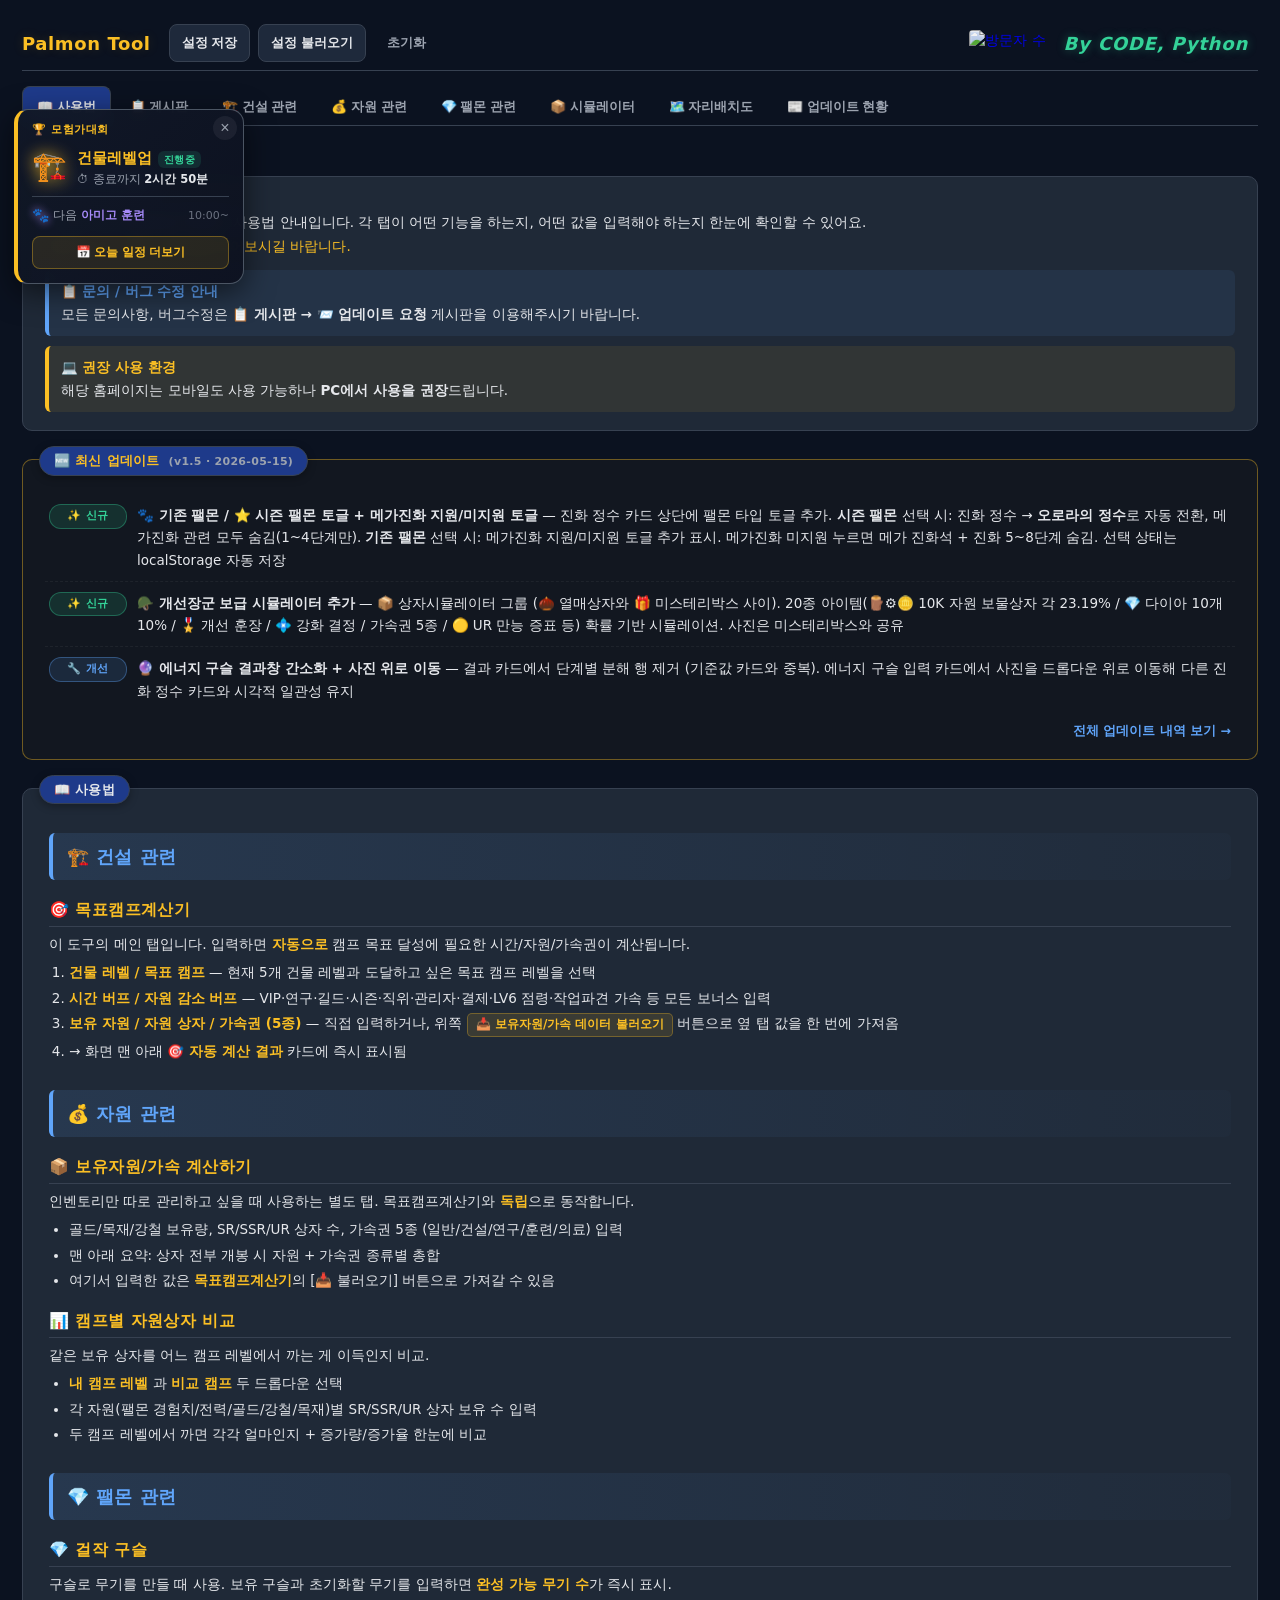
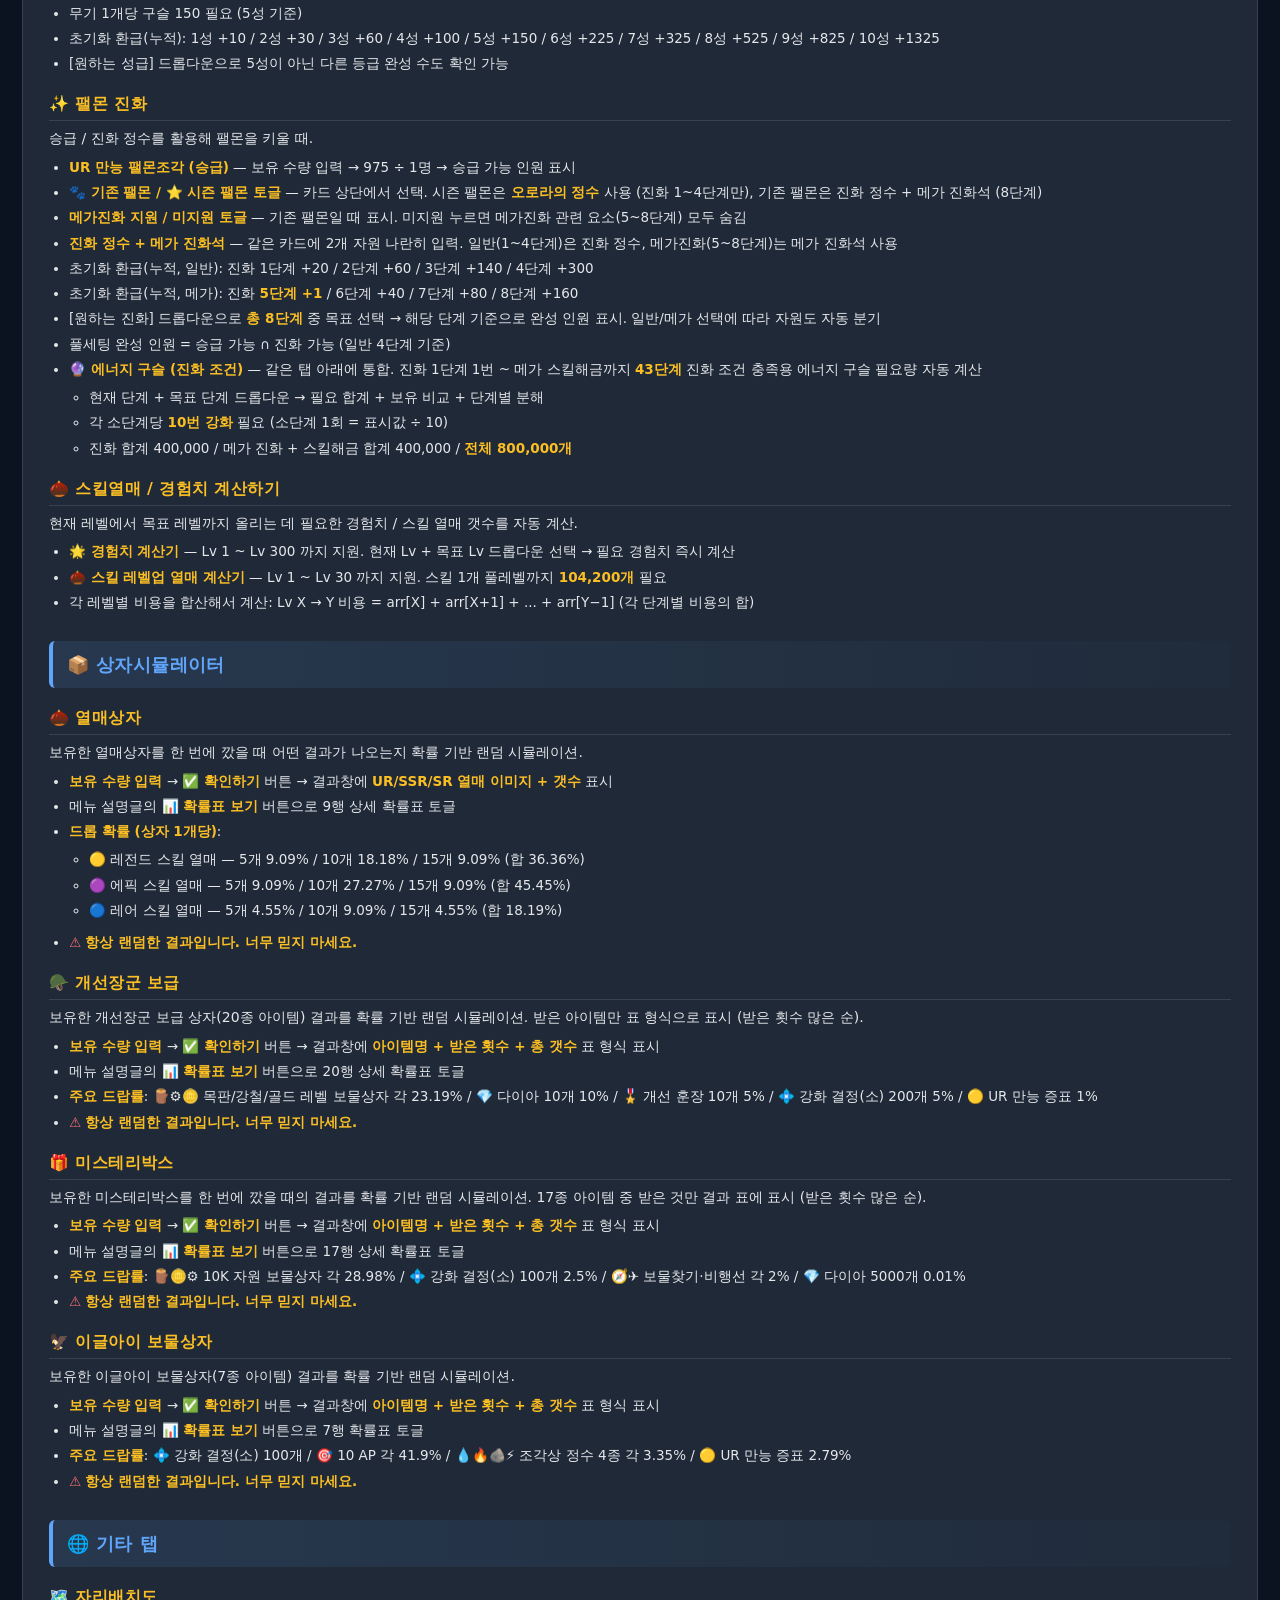
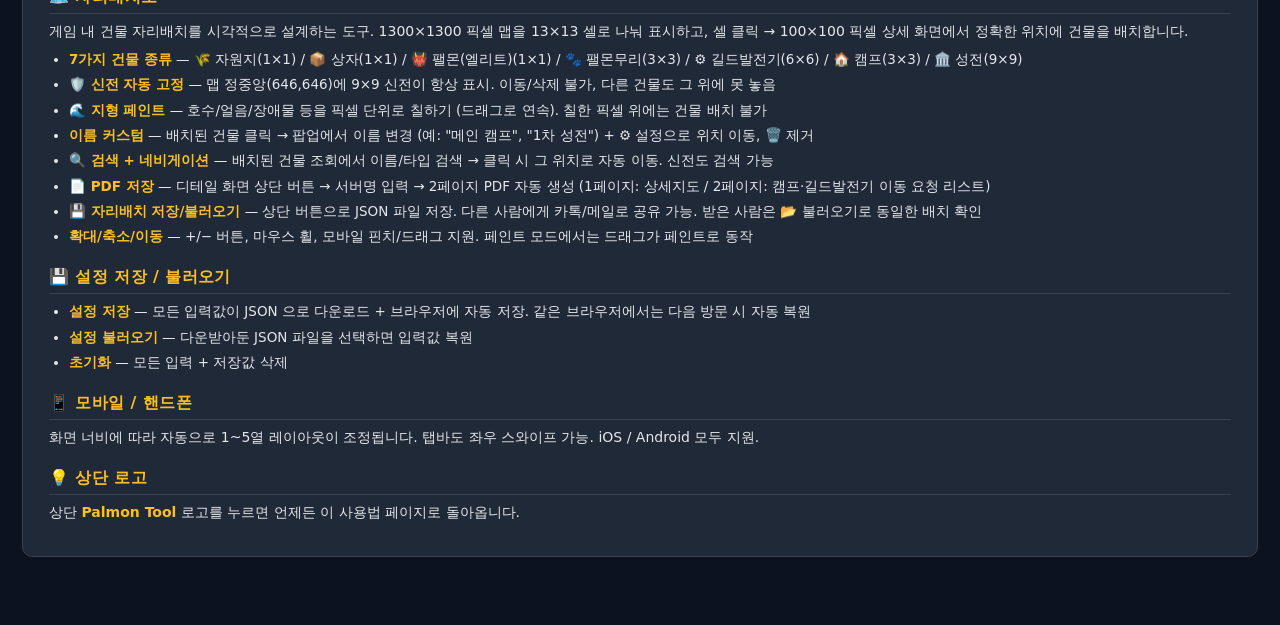
==== index.html @ caa64050 "Add files via upload" ====
<!doctype html>
<html lang="ko">
<head>
  <meta charset="utf-8" />
  <meta name="viewport" content="width=device-width,initial-scale=1,viewport-fit=cover" />
  <meta name="theme-color" content="#0b1220" />
  <meta name="apple-mobile-web-app-capable" content="yes" />
  <meta name="apple-mobile-web-app-status-bar-style" content="black-translucent" />
  <meta name="mobile-web-app-capable" content="yes" />
  <meta name="format-detection" content="telephone=no" />
  <meta http-equiv="Cache-Control" content="no-cache, no-store, must-revalidate" />
  <meta http-equiv="Pragma" content="no-cache" />
  <meta http-equiv="Expires" content="0" />
  <meta name="description" content="Palmon Tool — 캠프 레벨업 계산기 (시간 / 자원 / 가속권 / 걸작 구슬 / 팰몬 진화)" />
  <title>Palmon Tool</title>
  <!-- Favicon (브라우저 탭 아이콘 / 홈 화면 아이콘) — 캐시 무효화 + 다중 확장자 -->
  <link rel="icon" type="image/jpeg" href="favicon.jpg?v=2" />
  <link rel="shortcut icon" type="image/jpeg" href="favicon.jpg?v=2" />
  <link rel="apple-touch-icon" href="favicon.jpg?v=2" />
  <link rel="apple-touch-icon-precomposed" href="favicon.jpg?v=2" />
  <link rel="stylesheet" href="style.css?v=20260515bl" />
  <!-- 새로고침 시 사용법 탭이 깜빡이는 현상 방지 — 첫 페인트 전에 마지막 탭으로 미리 전환 -->
  <script>
    (function () {
      try {
        var lt = localStorage.getItem("palmon_last_tab");
        if (lt && lt !== "t-help" && /^t-[a-z]+$/.test(lt)) {
          var s = document.createElement("style");
          s.id = "__initial-tab-style";
          // 사용법 탭 숨기고 lastTab 패널만 표시 (그룹 active 처리는 JS 가 담당)
          s.textContent =
            "#t-help{display:none!important;}" +
            "#" + lt + "{display:block!important;}" +
            ".tab[data-tab='t-help']{background:transparent!important;color:var(--text-dim)!important;}";
          document.head.appendChild(s);
          window.__INITIAL_TAB = lt;
        }
      } catch (_) {}
    })();
  </script>
</head>
<body>
  <div class="container">
    <div class="header">
      <h1 id="logo-link" title="사용법 보기 (클릭)">Palmon Tool</h1>
      <button class="btn" id="btn-save">설정 저장</button>
      <button class="btn" id="btn-load">설정 불러오기</button>
      <input type="file" id="file-load" accept=".json" hidden />
      <button class="btn btn-ghost" id="btn-reset">초기화</button>
      <!-- 방문자 카운터 (hits.sh) — 같은 IP 24시간 내 중복 카운트 안 됨 -->
      <a href="https://hits.sh" target="_blank" rel="noopener" class="hits-badge" title="방문자 수 (Today / Total)">
        <img src="https://hits.sh/longchiri.github.io/palmon-tool.svg?view=today-total&color=FBB924&labelColor=262E3A&label=%EB%B0%A9%EB%AC%B8%EC%9E%90&style=for-the-badge" alt="방문자 수" />
      </a>
      <span class="header-sign">By CODE, Python</span>
    </div>

    <!-- 1차: 대분류 탭 -->
    <div class="tabs tabs-primary" id="tab-bar">
      <button class="tab active" data-tab="t-help">📖 사용법</button>
      <button class="tab" data-tab="t-board">📋 게시판</button>
      <button class="tab tab-group" data-group="g-construction">🏗️ 건설 관련</button>
      <button class="tab tab-group" data-group="g-resource">💰 자원 관련</button>
      <button class="tab tab-group" data-group="g-palmon">💎 팰몬 관련</button>
      <button class="tab tab-group" data-group="g-boxsim">📦 시뮬레이터</button>
      <button class="tab" data-tab="t-map">🗺️ 자리배치도</button>
      <button class="tab" data-tab="t-changelog">📰 업데이트 현황</button>
    </div>

    <!-- 2차: 서브 탭 (대분류 선택 시 표시) -->
    <div class="sub-tabs-wrap" id="sub-tabs-wrap" style="display:none;">
      <div class="sub-breadcrumb" id="sub-breadcrumb"></div>
      <div class="sub-tabs" id="sub-tabs"></div>
    </div>


    <!-- ════════════════════════════════════════════════════ -->
    <!-- TAB: 보유 자원 / 상자 / 가속권                          -->
    <!-- ════════════════════════════════════════════════════ -->
    <div class="tab-panel" id="t-inventory">

      <div class="group menu-intro">
        <div class="group-title">📝 메뉴 설명글</div>
        <p>
          <b>보유 자원</b>, <b>보유 자원상자</b>, <b>보유 커스텀상자</b>, <b>가속권</b>을 한꺼번에 계산할 수 있는 계산기입니다.<br>
          해당되는 입력칸에 <b>보유하고 있는 수량</b>을 입력해주세요. <span class="txt-amber">정확히 입력해야 확인이 가능합니다.</span>
        </p>
      </div>

      <!-- 🎯 목표캠프계산기로 바로 이동 -->
      <div class="group" style="background:rgba(251,191,36,0.05);border-color:rgba(251,191,36,0.4);">
        <button type="button" class="btn btn-primary" id="goto-result-btn" style="width:100%;font-size:14px;">
          🎯 목표캠프계산기로 바로 이동
        </button>
        <p class="hint" style="margin-top:6px;text-align:center;">
          → 여기서 입력한 보유 자원/가속 데이터로 목표캠프계산기 탭으로 즉시 이동합니다.
        </p>
      </div>

      <div class="group">
        <div class="group-title">보유 자원</div>
        <div class="grid-3" id="owned-resources"></div>
      </div>

      <div class="group">
        <div class="group-title">자원 상자</div>
        <div id="owned-boxes"></div>
      </div>

      <div class="group">
        <div class="group-title">일반 가속</div>
        <div class="spd-grid" id="general-speedups"></div>
      </div>

      <div class="group">
        <div class="group-title">건설 가속</div>
        <div class="spd-grid" id="build-speedups"></div>
      </div>

      <div class="group">
        <div class="group-title">연구 가속</div>
        <div class="spd-grid" id="research-speedups"></div>
      </div>

      <div class="group">
        <div class="group-title">훈련 가속</div>
        <div class="spd-grid" id="training-speedups"></div>
      </div>

      <div class="group">
        <div class="group-title">의료 가속</div>
        <div class="spd-grid" id="medical-speedups"></div>
      </div>

      <div class="group">
        <div class="group-title">요약</div>
        <div id="inventory-summary"></div>
      </div>

    </div>

    <!-- ════════════════════════════════════════════════════ -->
    <!-- TAB: 걸작 구슬                                         -->
    <!-- ════════════════════════════════════════════════════ -->
    <div class="tab-panel" id="t-bead">
      <div class="group menu-intro">
        <div class="group-title">📝 메뉴 설명글</div>
        <p>
          보유 구슬과 초기화할 무기를 입력하면, <b>완성 가능한 무기 수</b>를 보여줍니다.<br>
          (무기 1개당 구슬 <b>150개</b> 필요 · <span class="txt-amber">정확히 입력해야 확인이 가능합니다.</span>)
        </p>
      </div>

      <div class="grid-3">
        <div class="group essence-img-card">
          <div class="group-title">걸작 구슬</div>
          <!-- 원하는 성급 — 이미지 위로 이동 -->
          <div class="target-filter target-filter-top">
            <label>원하는 성급</label>
            <select id="bead-target">
              <option value="1성">1성</option>
              <option value="2성">2성</option>
              <option value="3성">3성</option>
              <option value="4성">4성</option>
              <option value="5성" selected>5성</option>
              <option value="6성">6성</option>
              <option value="7성">7성</option>
              <option value="8성">8성</option>
              <option value="9성">9성</option>
              <option value="10성">10성</option>
            </select>
          </div>
          <img src="bead.png" alt="걸작 구슬" class="bead-img" onerror="this.style.display='none'">
          <div class="form-row">
            <label>보유 수량</label>
            <input type="number" id="bead-total" min="0" value="0" inputmode="numeric">
          </div>
          <div class="hint">예) 보유 100 + 5성 무기 1개 초기화 → 100 + 150 = 250 → 무기 1개 완성 (남은 100)</div>
          <div class="reset-subtitle">초기화할 무기</div>
          <div class="bead-reset-grid">
            <div class="bead-reset-item"><span class="reset-label">1성</span><input type="number" id="bead-reset-1" min="0" value="0" inputmode="numeric"></div>
            <div class="bead-reset-item"><span class="reset-label">2성</span><input type="number" id="bead-reset-2" min="0" value="0" inputmode="numeric"></div>
            <div class="bead-reset-item"><span class="reset-label">3성</span><input type="number" id="bead-reset-3" min="0" value="0" inputmode="numeric"></div>
            <div class="bead-reset-item"><span class="reset-label">4성</span><input type="number" id="bead-reset-4" min="0" value="0" inputmode="numeric"></div>
            <div class="bead-reset-item"><span class="reset-label">5성</span><input type="number" id="bead-reset-5" min="0" value="0" inputmode="numeric"></div>
            <div class="bead-reset-item"><span class="reset-label">6성</span><input type="number" id="bead-reset-6" min="0" value="0" inputmode="numeric"></div>
            <div class="bead-reset-item"><span class="reset-label">7성</span><input type="number" id="bead-reset-7" min="0" value="0" inputmode="numeric"></div>
            <div class="bead-reset-item"><span class="reset-label">8성</span><input type="number" id="bead-reset-8" min="0" value="0" inputmode="numeric"></div>
            <div class="bead-reset-item"><span class="reset-label">9성</span><input type="number" id="bead-reset-9" min="0" value="0" inputmode="numeric"></div>
            <div class="bead-reset-item"><span class="reset-label">10성</span><input type="number" id="bead-reset-10" min="0" value="0" inputmode="numeric"></div>
          </div>
        </div>

        <div id="bead-result"></div>

        <div class="group">
          <div class="group-title ref-card-title">기준값</div>
          <div style="font-size:13px;line-height:1.7;">
            <b>무기 1개당 필요</b>: 구슬 150<br><br>
            <b>초기화 환급 (누적)</b><br>
            • 1성 +10  · 2성 +30<br>
            • 3성 +60  · 4성 +100<br>
            • 5성 +150  · 6성 +225<br>
            • 7성 +325  · 8성 +525<br>
            • 9성 +825  · 10성 +1325<br><br>
            <b>계산 방식</b><br>
            (보유 + 초기화 환급) ÷ 150
          </div>
        </div>
      </div>

    </div>

    <!-- ════════════════════════════════════════════════════ -->
    <!-- TAB: 팰몬 진화                                          -->
    <!-- ════════════════════════════════════════════════════ -->
    <div class="tab-panel" id="t-essence">
      <div class="group menu-intro">
        <div class="group-title">📝 메뉴 설명글</div>
        <p>
          내가 가진 양을 넣으면 <b>몇 명까지 승급 / 진화 완성 가능한지</b> 보여줍니다.<br>
          진화는 <b>초기화할 팰몬(단계 + 수량)</b>도 함께 넣어주세요. <span class="txt-amber">정확히 입력해야 확인이 가능합니다.</span>
        </p>
      </div>

      <!-- Row 1: UR 만능 팰몬조각 (승급) -->
      <div class="grid-3">
        <div class="group essence-img-card">
          <div class="group-title">UR 만능 팰몬조각</div>
          <img src="promo.png" alt="UR 만능 팰몬조각" class="bead-img" onerror="this.style.display='none'">
          <div class="form-row">
            <label>보유 수량</label>
            <input type="number" id="promo-total" min="0" value="0" inputmode="numeric">
          </div>
          <div class="hint">예) 1950 → 2명 승급 완성 (1명당 975 필요)</div>
        </div>

        <div id="promo-result-slot"></div>

        <div class="group">
          <div class="group-title ref-card-title">기준값</div>
          <div style="font-size:13px;line-height:1.6;">
            <b>승급 1명 완성</b>: 975<br><br>
            <p class="txt-dim" style="font-size:12px;margin:0;">UR 만능 팰몬조각 975개 = 팰몬 1명 승급 완료</p>
          </div>
        </div>
      </div>

      <!-- Row 2: 진화 정수 -->
      <div class="grid-3">
        <div class="group essence-img-card" id="evo-card">
          <div class="group-title">진화 정수 (Evolution)</div>

          <!-- 팰몬 타입 토글: 기존 팰몬 / 시즌 팰몬 -->
          <div class="palmon-type-toggle">
            <button type="button" class="ptype-btn active" data-ptype="regular">🐾 기존 팰몬</button>
            <button type="button" class="ptype-btn" data-ptype="season">⭐ 시즌 팰몬</button>
          </div>

          <!-- 메가진화 지원 토글 (기존 팰몬만) -->
          <div class="mega-support-row" id="mega-support-row">
            <button type="button" id="mega-support-toggle" class="mega-toggle-btn active">메가진화 지원 ✓</button>
          </div>

          <!-- 원하는 진화 — 일반 1~4단계 + 메가 5~8단계 -->
          <div class="target-filter target-filter-top">
            <label>원하는 진화</label>
            <select id="evo-target">
              <option value="진화 1단계">진화 1단계</option>
              <option value="진화 2단계">진화 2단계</option>
              <option value="진화 3단계">진화 3단계</option>
              <option value="진화 4단계" selected>진화 4단계</option>
              <optgroup label="── 메가진화 ──" id="mega-optgroup">
                <option value="진화 5단계">메가진화 5단계</option>
                <option value="진화 6단계">메가진화 6단계</option>
                <option value="진화 7단계">메가진화 7단계</option>
                <option value="진화 8단계">메가진화 8단계</option>
              </optgroup>
            </select>
          </div>

          <!-- 자원 입력 — 기존: 진화 정수 + 메가 진화석 / 시즌: 오로라의 정수 -->
          <div class="dual-resource" id="resource-section">
            <div class="dual-col" id="primary-essence-col">
              <img id="primary-essence-img" src="evo.png" alt="진화 정수" class="bead-img bead-img-dual" onerror="this.style.display='none'">
              <div class="dual-label" id="primary-essence-label">진화 정수</div>
              <input type="number" id="evo-total" min="0" value="0" inputmode="numeric" placeholder="보유">
            </div>
            <div class="dual-col" id="mega-essence-col">
              <img src="mega-evo.png" alt="메가 진화석" class="bead-img bead-img-dual" onerror="this.style.display='none'">
              <div class="dual-label">메가 진화석</div>
              <input type="number" id="mega-evo-total" min="0" value="0" inputmode="numeric" placeholder="보유">
            </div>
          </div>

          <div class="reset-subtitle">초기화할 팰몬</div>
          <div class="bead-reset-grid">
            <div class="bead-reset-item"><span class="reset-label">진화 1단계</span><input type="number" id="evo-reset-1" min="0" value="0" inputmode="numeric"></div>
            <div class="bead-reset-item"><span class="reset-label">진화 2단계</span><input type="number" id="evo-reset-2" min="0" value="0" inputmode="numeric"></div>
            <div class="bead-reset-item"><span class="reset-label">진화 3단계</span><input type="number" id="evo-reset-3" min="0" value="0" inputmode="numeric"></div>
            <div class="bead-reset-item"><span class="reset-label">진화 4단계</span><input type="number" id="evo-reset-4" min="0" value="0" inputmode="numeric"></div>
          </div>
          <div id="mega-reset-section">
            <div class="reset-subtitle" style="color:var(--amber);margin-top:8px;">── 메가진화 ──</div>
            <div class="bead-reset-grid">
              <div class="bead-reset-item"><span class="reset-label">메가진화 5단계</span><input type="number" id="evo-reset-5" min="0" value="0" inputmode="numeric"></div>
              <div class="bead-reset-item"><span class="reset-label">메가진화 6단계</span><input type="number" id="evo-reset-6" min="0" value="0" inputmode="numeric"></div>
              <div class="bead-reset-item"><span class="reset-label">메가진화 7단계</span><input type="number" id="evo-reset-7" min="0" value="0" inputmode="numeric"></div>
              <div class="bead-reset-item"><span class="reset-label">메가진화 8단계</span><input type="number" id="evo-reset-8" min="0" value="0" inputmode="numeric"></div>
            </div>
          </div>
          <div class="hint" id="evo-hint">예) 진화 정수 100 + 진화 4단계 1마리 초기화 → 100 + 300 = 400 → 1명 완성 (남은 100)<br>📌 메가진화 (5~8단계)는 메가 진화석 사용 — 1 / 40 / 80 / 160</div>
        </div>

        <div id="evo-result-slot"></div>

        <div class="group">
          <div class="group-title ref-card-title">기준값</div>
          <div style="font-size:13px;line-height:1.6;">
            <b>일반 진화 (진화 정수)</b><br>
            • 4단계 1명 완성: <b>300</b><br>
            • 초기화 환급 (누적):<br>
            &nbsp;&nbsp;1단계 +20 · 2단계 +60<br>
            &nbsp;&nbsp;3단계 +140 · 4단계 +300<br><br>
            <b class="txt-amber">메가진화 (메가 진화석)</b><br>
            • 8단계 1명 완성: <b class="txt-amber">160</b><br>
            • 누적 비용:<br>
            &nbsp;&nbsp;5단계 <b class="txt-amber">1</b> · 6단계 <b class="txt-amber">40</b><br>
            &nbsp;&nbsp;7단계 <b class="txt-amber">80</b> · 8단계 <b class="txt-amber">160</b><br><br>
            <p class="txt-dim" style="font-size:12px;margin:0;">초기화는 통합 — 진화 1~8단계 모두 같은 섹션에 입력</p>
          </div>
        </div>
      </div>

      <!-- Row 3: 에너지 구슬 (진화 조건) -->
      <div class="grid-3">
        <div class="group essence-img-card" id="energy-card">
          <div class="group-title">🔮 에너지 구슬 (진화 조건)</div>

          <!-- 메가진화 지원 토글 (사진 위, 진화 정수 카드와 독립 동작) -->
          <div class="mega-support-row" id="energy-mega-support-row">
            <button type="button" id="energy-mega-support-toggle" class="mega-toggle-btn active">메가진화 지원 ✓</button>
          </div>

          <img src="energy.png" alt="에너지 구슬" class="bead-img" onerror="this.style.display='none'">

          <div class="target-filter target-filter-top">
            <label>현재 단계</label>
            <select id="energy-current"></select>
          </div>
          <div class="target-filter target-filter-top" style="margin-top:8px;">
            <label>목표 단계</label>
            <select id="energy-target"></select>
          </div>
          <div class="form-row">
            <label>보유 에너지 구슬</label>
            <input type="number" id="energy-owned" min="0" value="0" inputmode="numeric">
          </div>
          <div class="hint" style="margin-top:14px;" id="energy-hint">예) 진화 1단계 1번 → 메가 스킬해금 = 800,000개 필요 · 각 소단계당 10번 강화</div>
        </div>

        <div id="energy-result-slot"></div>

        <div class="group">
          <div class="group-title ref-card-title">기준값</div>
          <div style="font-size:13px;line-height:1.6;">
            <b class="txt-purple">진화 1단계</b> (1번~4번): <b>30,000</b><br>
            <b class="txt-purple">진화 2단계</b> (1번~6번): <b>60,000</b><br>
            <b class="txt-purple">진화 3단계</b> (1번~6번): <b>90,000</b><br>
            <b class="txt-purple">진화 4단계</b> (1번~6번): <b>220,000</b><br>
            <span style="color:var(--text-dim);font-size:12px;">진화 합계 <b>400,000</b></span><br><br>
            <b class="tier-ur">메가진화 5단계</b>: <b>30,000</b> · <b class="tier-ur">6단계</b>: <b>60,000</b><br>
            <b class="tier-ur">메가진화 7단계</b>: <b>90,000</b> · <b class="tier-ur">8단계</b>: <b>162,000</b><br>
            <b class="tier-ur">메가 스킬해금</b>: <b>58,000</b><br>
            <span style="color:var(--text-dim);font-size:12px;">메가 합계 <b>400,000</b></span><br><br>
            <p class="txt-dim" style="font-size:12px;margin:0;">전체 (진화 1단계 1번 → 메가 스킬해금) = <b>800,000</b>개</p>
          </div>
        </div>
      </div>

    </div>

    <!-- ════════════════════════════════════════════════════ -->
    <!-- TAB: 스킬열매 / 경험치 계산하기                          -->
    <!-- ════════════════════════════════════════════════════ -->
    <div class="tab-panel" id="t-skillexp">
      <div class="group menu-intro">
        <div class="group-title">📝 메뉴 설명글</div>
        <p>
          🌰 <b>경험치</b>와 <b>스킬 레벨업 열매</b>를 현재 레벨에서 목표 레벨까지 올리는 데 필요한 양을 자동 계산합니다.<br>
          현재 레벨과 목표 레벨을 선택하면 <b>필요량 / 증가량 / 누적값</b>이 즉시 표시돼요. <span class="txt-amber">정확히 입력해야 확인이 가능합니다.</span>
        </p>
        <p class="exp-recommend-tip" style="margin-top:14px;padding:12px 14px;background:rgba(96,165,250,0.1);border-left:4px solid var(--blue);border-radius:6px;font-size:13.5px;line-height:1.7;">
          💡 <b style="color:var(--blue);">상자 추천도 받고 싶다면?</b><br>
          <b>💰 자원 관련 → 📦 보유자원/가속 계산하기</b> 탭에서 <b>경험치 상자 SR/SSR/UR</b> 보유 수량을 입력해두면, 이 탭의 <b>필요 경험치</b> 카드 밑에 <b>"보유 상자로 몇 개 까면 충분한지"</b> 자동 추천이 표시됩니다.
        </p>
      </div>

      <!-- Row 1: 경험치 계산기 -->
      <div class="grid-3">
        <div class="group essence-img-card">
          <div class="group-title">🌟 경험치 계산기</div>
          <img src="exp.png" alt="경험치" class="bead-img" onerror="this.style.display='none'">
          <div class="target-filter target-filter-top">
            <label>현재 Lv</label>
            <select id="exp-current"></select>
          </div>
          <div class="target-filter target-filter-top" style="margin-top:8px;">
            <label>목표 Lv</label>
            <select id="exp-target"></select>
          </div>
          <div class="hint" style="margin-top:14px;">예) 현재 Lv 290 → 목표 Lv 300 까지 필요한 경험치 자동 계산 (최대 300)</div>
        </div>

        <div id="exp-result-slot"></div>

        <div class="group">
          <div class="group-title ref-card-title">기준값</div>
          <div style="font-size:13px;line-height:1.7;">
            <b>최대 레벨</b>: 300<br><br>
            <b>예시 구간 (Lv 1 → N 총합)</b><br>
            • Lv 1 → 10: 4,500<br>
            • Lv 1 → 50: 488,700<br>
            • Lv 1 → 100: 6,033,700<br>
            • Lv 1 → 200: 630,156,700<br>
            • Lv 1 → 290: 7,910,690,700<br>
            • Lv 1 → 300: <b class="txt-amber">9,896,157,700</b> <span class="txt-dim">(약 98억 9,615만)</span><br><br>
            <p class="txt-dim" style="font-size:12px;margin:0;">레벨별 비용을 누적 합산하여 계산</p>
          </div>
        </div>
      </div>

      <!-- Row 2: 스킬 레벨업 열매 계산기 -->
      <div class="grid-3">
        <div class="group essence-img-card">
          <div class="group-title">🌰 스킬 레벨업 열매 계산기</div>
          <img src="fruit_ur.png" alt="스킬 레벨업 열매" class="bead-img" onerror="this.style.display='none'">
          <div class="target-filter target-filter-top">
            <label>현재 Lv</label>
            <select id="skill-current"></select>
          </div>
          <div class="target-filter target-filter-top" style="margin-top:8px;">
            <label>목표 Lv</label>
            <select id="skill-target"></select>
          </div>
          <div class="hint" style="margin-top:14px;">예) 현재 Lv 1 → 목표 Lv 30 = 9,000 열매 필요 (최대 30)</div>
        </div>

        <div id="skill-result-slot"></div>

        <div class="group">
          <div class="group-title ref-card-title">기준값</div>
          <div style="font-size:13px;line-height:1.7;">
            <b>최대 레벨</b>: 30<br><br>
            <b>주요 구간 (Lv 1 → N 총합)</b><br>
            • Lv 1 → 5: 1,000<br>
            • Lv 1 → 10: 6,000<br>
            • Lv 1 → 15: 17,500<br>
            • Lv 1 → 20: 36,500<br>
            • Lv 1 → 25: 64,200<br>
            • Lv 1 → 30: 104,200<br><br>
            <p class="txt-dim" style="font-size:12px;margin:0;">스킬 1개 풀레벨(1→30) = 104,200개</p>
          </div>
        </div>
      </div>

    </div>

    <!-- ════════════════════════════════════════════════════ -->
    <!-- TAB: 팰몬 XP / 자원 합산                                -->
    <!-- ════════════════════════════════════════════════════ -->
    <div class="tab-panel" id="t-palmon">
      <div class="group menu-intro">
        <div class="group-title">📝 메뉴 설명글</div>
        <p>
          <b>UR / SSR / SR 수량</b>을 자원별로 입력하면 <b>두 캠프 레벨에서 개봉했을 때의 합산과 증가량</b>을 비교합니다.<br>
          어느 캠프 레벨에서 까는 게 더 이득인지 한눈에 확인할 수 있어요. <span class="txt-amber">정확히 입력해야 확인이 가능합니다.</span>
        </p>
      </div>

      <div class="group">
        <div class="group-title">캠프 레벨</div>
        <div class="form-row">
          <label>내 캠프 레벨</label>
          <select id="palmon-camp"></select>
        </div>
        <div class="form-row">
          <label>비교 캠프</label>
          <select id="palmon-cmp-camp"></select>
        </div>
      </div>

      <div class="group">
        <div class="group-title">보유 상자 수량</div>
        <div id="palmon-boxes"></div>
      </div>

      <div id="palmon-result"></div>
    </div>

    <!-- ════════════════════════════════════════════════════ -->
    <!-- TAB: 🌟 오로라 소환 시뮬레이터                          -->
    <!-- ════════════════════════════════════════════════════ -->
    <div class="tab-panel" id="t-summon">

      <div class="group menu-intro">
        <div class="group-title">📝 메뉴 설명글</div>
        <p>
          🌟 <b>오로라 소환 시뮬레이터</b> — 오로라 구슬을 사용해 신화 팰몬을 뽑을 때까지 자동 시뮬레이션합니다.<br>
          🔮 <b>신화 팰몬 미보유</b>: 친밀도 시스템 활성 (1200 도달 시 자동 획득, 0.13% 직접 획득)<br>
          ✨ <b>신화 팰몬 보유</b>: 친밀도 없음, 아이템만 100% 분배
        </p>
        <div style="margin-top:10px;">
          <button type="button" id="summon-prob-toggle" class="btn">📊 확률표 보기</button>
        </div>
        <div id="summon-prob-table" style="display:none;margin-top:14px;">
          <h4 style="color:var(--blue);font-size:13px;margin:0 0 6px;">🔮 신화 팰몬 미보유 (친밀도 활성)</h4>
          <div class="tbl-wrap"><table class="tbl">
            <thead><tr>
              <th style="text-align:left;">아이템</th>
              <th>수량</th>
              <th>확률</th>
              <th>친밀도</th>
            </tr></thead>
            <tbody>
              <tr><td><b style="color:var(--green);">⭐ 원하는 팰몬</b></td><td class="value">1마리</td><td class="value">0.13%</td><td class="value green">즉시 획득</td></tr>
              <tr><td>📦 커스텀상자</td><td class="value">2개</td><td class="value">9.99%</td><td class="value">+2</td></tr>
              <tr><td>⚡ 전력 보물상자</td><td class="value">2개</td><td class="value">9.99%</td><td class="value">+1</td></tr>
              <tr><td><b style="color:var(--amber);">🟡 팰몬조각</b></td><td class="value">1개</td><td class="value">14.98%</td><td class="value">+1</td></tr>
              <tr><td><b style="color:var(--amber);">🟡 팰몬조각</b></td><td class="value">2개</td><td class="value">4.99%</td><td class="value">+2</td></tr>
              <tr><td>🌰 스킬 열매</td><td class="value">50개</td><td class="value">11.99%</td><td class="value">+2</td></tr>
              <tr><td>🪵 목판 보물상자</td><td class="value">1개</td><td class="value">11.99%</td><td class="value">+1</td></tr>
              <tr><td>⚙️ 강철 보물상자</td><td class="value">1개</td><td class="value">11.99%</td><td class="value">+1</td></tr>
              <tr><td>🪙 골드 보물상자</td><td class="value">1개</td><td class="value">11.99%</td><td class="value">+1</td></tr>
              <tr><td>🥚 경험치 보물상자</td><td class="value">1개</td><td class="value">11.99%</td><td class="value">+1</td></tr>
              <tr style="border-top:2px solid var(--border);"><td colspan="3"><b>총합</b></td><td class="value amber"><b>100%</b></td></tr>
            </tbody>
          </table></div>
          <h4 style="color:var(--amber);font-size:13px;margin:14px 0 6px;">✨ 신화 팰몬 보유 (친밀도 비활성)</h4>
          <div class="tbl-wrap"><table class="tbl">
            <thead><tr>
              <th style="text-align:left;">아이템</th>
              <th>수량</th>
              <th>확률</th>
            </tr></thead>
            <tbody>
              <tr><td><b style="color:var(--purple);">✨ 오로라 정수</b></td><td class="value">5개</td><td class="value">0.5%</td></tr>
              <tr><td>📦 커스텀상자</td><td class="value">2개</td><td class="value">10.0%</td></tr>
              <tr><td>⚡ 전력 보물상자</td><td class="value">2개</td><td class="value">10.0%</td></tr>
              <tr><td><b style="color:var(--purple);">✨ 오로라 정수</b></td><td class="value">1개</td><td class="value">16.5%</td></tr>
              <tr><td><b style="color:var(--purple);">✨ 오로라 정수</b></td><td class="value">2개</td><td class="value">3.0%</td></tr>
              <tr><td>🌰 스킬 열매</td><td class="value">50개</td><td class="value">12.0%</td></tr>
              <tr><td>🪵 목판 보물상자</td><td class="value">1개</td><td class="value">12.0%</td></tr>
              <tr><td>⚙️ 강철 보물상자</td><td class="value">1개</td><td class="value">12.0%</td></tr>
              <tr><td>🪙 골드 보물상자</td><td class="value">1개</td><td class="value">12.0%</td></tr>
              <tr><td>🥚 경험치 보물상자</td><td class="value">1개</td><td class="value">12.0%</td></tr>
              <tr style="border-top:2px solid var(--border);"><td colspan="2"><b>총합</b></td><td class="value amber"><b>100%</b></td></tr>
            </tbody>
          </table></div>
        </div>
        <p style="margin-top:14px;padding:10px 12px;background:rgba(248,113,113,0.1);border-left:4px solid var(--red);border-radius:6px;font-size:13px;line-height:1.6;color:var(--red);">
          ⚠️ <b>항상 랜덤한 결과입니다. 너무 믿지 마세요.</b>
        </p>
      </div>

      <!-- Row 1: 입력 + 결과 -->
      <div class="grid-3">
        <div class="group essence-img-card" id="summon-card">
          <div class="group-title">🌟 오로라 소환</div>

          <!-- 신화 팰몬 보유 여부 토글 -->
          <div class="palmon-type-toggle">
            <button type="button" class="ptype-btn active" data-summon-type="not-owned">🔮 신화 팰몬 미보유</button>
            <button type="button" class="ptype-btn" data-summon-type="owned">✨ 신화 팰몬 보유</button>
          </div>

          <img src="aurora-orb.png" alt="오로라 구슬" class="bead-img" onerror="this.style.display='none'">

          <div class="form-row">
            <label>보유 오로라 구슬</label>
            <input type="number" id="summon-count" min="0" value="100" inputmode="numeric">
          </div>
          <div class="form-row" id="summon-intimacy-row">
            <label>현재 친밀도</label>
            <input type="number" id="summon-intimacy" min="0" max="1200" value="0" inputmode="numeric">
          </div>
          <!-- 예상 필요 구슬 (실시간 계산) -->
          <div id="summon-need-info" style="margin:6px 0 4px;padding:8px 10px;background:rgba(96,165,250,0.08);border:1px solid rgba(96,165,250,0.3);border-radius:6px;font-size:12.5px;line-height:1.5;color:var(--blue);">
            <div>📊 예상 필요 구슬 (친밀도 1200까지)</div>
            <div style="font-size:14px;font-weight:700;margin-top:3px;">계산 중...</div>
          </div>
          <button type="button" id="summon-roll" class="btn btn-primary" style="margin-top:14px;width:100%;">✅ 시뮬레이션 시작</button>
          <div class="hint" style="margin-top:14px;">예) 구슬 1000개 → 팰몬 뽑을 때까지 자동 시뮬</div>

          <!-- 🎯 오로라 정수 → 필요 구슬 계산기 (보유 모드 전용) -->
          <div id="summon-aurora-calc-section" style="display:none;margin-top:16px;padding-top:14px;border-top:2px dashed rgba(167,139,250,0.4);">
            <div style="color:var(--purple);font-weight:700;font-size:13px;margin-bottom:8px;">🎯 오로라 정수 → 필요 구슬 계산기</div>
            <div class="form-row" style="margin-top:6px;">
              <label>원하는 오로라 정수</label>
              <input type="number" id="summon-aurora-target" min="0" value="1000" inputmode="numeric">
            </div>
            <div id="summon-aurora-result" style="margin-top:8px;padding:12px 14px;background:rgba(167,139,250,0.1);border:1px solid rgba(167,139,250,0.4);border-radius:8px;text-align:center;">
              <div style="font-size:11px;color:var(--text-dim);">필요 오로라 구슬 (평균)</div>
              <div style="font-size:22px;font-weight:700;color:var(--purple);margin-top:4px;">계산 중...</div>
            </div>
            <p class="hint" style="margin-top:8px;color:var(--text-dim);font-size:11.5px;">
              💡 평균: 0.25 정수/구슬 (×5 0.5% + ×1 16.5% + ×2 3.0%)
            </p>
          </div>
        </div>

        <div id="summon-result-slot"></div>

        <div class="group">
          <div class="group-title ref-card-title">기준값</div>
          <div style="font-size:13px;line-height:1.7;">
            <b class="txt-blue">🔮 신화 팰몬 미보유 모드</b><br>
            • 친밀도 1200 = 자동 획득<br>
            • 직접 획득: <b>0.13%</b><br>
            • 친밀도 평균: <b>~1.27/소환</b><br>
            • 평균 소환 횟수: <b>~950회</b> (800~1100)<br><br>
            <b class="txt-amber">✨ 신화 팰몬 보유 모드</b><br>
            • 친밀도 없음<br>
            • 100% 아이템만 분배<br>
            • 그냥 평균 보상량 확인용<br><br>
            <p class="txt-dim" style="font-size:12px;margin:0;">⚠️ 매 시뮬마다 결과 다름 (랜덤)</p>
          </div>
        </div>
      </div>

    </div>

    <!-- ════════════════════════════════════════════════════ -->
    <!-- TAB: 🌌 메가 팰몬 뽑기 (Placeholder — 데이터 확인 중)    -->
    <!-- ════════════════════════════════════════════════════ -->
    <div class="tab-panel" id="t-megasummon">

      <div class="group menu-intro">
        <div class="group-title">📝 메뉴 설명글</div>
        <p>
          🌌 <b>메가 팰몬 뽑기 시뮬레이터</b> — 메가 팰몬을 뽑을 때까지 자동 시뮬레이션합니다.<br>
          🔮 <b>친밀도</b>: 800 도달 시 자동 획득 (오로라 소환과 다른 친밀도 캡)<br>
          💎 <b>사용 재료</b>: 오로라 구슬 (오로라 소환과 동일)<br>
          <span class="txt-amber">📌 상세 확률표 및 친밀도 분배는 현재 <b>확인 중</b>입니다.</span>
        </p>
        <p style="margin-top:14px;padding:10px 12px;background:rgba(96,165,250,0.08);border-left:4px solid var(--blue);border-radius:6px;font-size:13px;line-height:1.6;color:var(--blue);">
          🛠️ <b>준비 중</b> — 확률표 데이터가 확인되는 대로 즉시 활성화됩니다!
        </p>
      </div>

      <!-- Row 1: 입력 + 결과 (Placeholder) -->
      <div class="grid-3">
        <div class="group essence-img-card" id="megasummon-card">
          <div class="group-title">🌌 메가 팰몬 뽑기</div>

          <!-- 신화 팰몬 보유 여부 토글 (디자인 동일) -->
          <div class="palmon-type-toggle">
            <button type="button" class="ptype-btn active" disabled style="opacity:0.6;cursor:not-allowed;">🔮 메가 팰몬 미보유</button>
            <button type="button" class="ptype-btn" disabled style="opacity:0.6;cursor:not-allowed;">✨ 메가 팰몬 보유</button>
          </div>

          <img src="aurora-orb.png" alt="오로라 구슬" class="bead-img" onerror="this.style.display='none'">

          <div class="form-row">
            <label>보유 오로라 구슬</label>
            <input type="number" min="0" value="0" inputmode="numeric" disabled style="opacity:0.6;cursor:not-allowed;">
          </div>
          <div class="form-row">
            <label>현재 친밀도</label>
            <input type="number" min="0" max="800" value="0" inputmode="numeric" disabled style="opacity:0.6;cursor:not-allowed;">
          </div>

          <div style="margin:6px 0 4px;padding:10px 12px;background:rgba(251,191,36,0.08);border:1px solid rgba(251,191,36,0.3);border-radius:6px;font-size:12.5px;line-height:1.5;color:var(--amber);">
            🛠️ <b>데이터 확인 중</b><br>
            <span style="font-size:11.5px;color:var(--text-dim);font-weight:500;">확률표 + 친밀도 분배 검증 완료 시 자동 활성화</span>
          </div>

          <button type="button" class="btn btn-primary" style="margin-top:14px;width:100%;opacity:0.5;cursor:not-allowed;" disabled>🛠️ 준비 중</button>
          <div class="hint" style="margin-top:14px;">친밀도 800 = 자동 획득 · 오로라 구슬 사용</div>
        </div>

        <div>
          <div class="result-card" style="text-align:center;border-color:var(--amber);">
            <div class="card-title txt-amber">◆ 시뮬레이션 결과</div>
            <div style="flex:1;display:flex;align-items:center;justify-content:center;min-height:200px;padding:20px;">
              <div>
                <div style="font-size:32px;margin-bottom:10px;">🛠️</div>
                <p style="color:var(--amber);font-weight:700;font-size:15px;margin:0 0 6px;">데이터 입력 대기 중</p>
                <p class="txt-dim" style="font-size:12.5px;line-height:1.7;margin:0;">
                  메가 팰몬의 상세 확률표와<br>
                  친밀도 분배가 확인되는 대로<br>
                  즉시 시뮬레이션이 활성화됩니다.
                </p>
              </div>
            </div>
          </div>
        </div>

        <div class="group">
          <div class="group-title ref-card-title">기준값</div>
          <div style="font-size:13px;line-height:1.7;">
            <b class="txt-blue">🌌 메가 팰몬 뽑기</b><br>
            • 친밀도 <b>800 = 자동 획득</b><br>
            • 사용: <b>오로라 구슬</b> (공용)<br><br>
            <span class="txt-amber">🛠️ 상세 확률 / 친밀도</span><br>
            • 확률표: <b>확인 중</b><br>
            • 친밀도 분배: <b>확인 중</b><br>
            • 직접 획득 확률: <b>확인 중</b><br><br>
            <p class="txt-dim" style="font-size:12px;margin:0;">데이터 받는 대로 업데이트 예정</p>
          </div>
        </div>
      </div>

    </div>

    <!-- ════════════════════════════════════════════════════ -->
    <!-- TAB: 열매상자 시뮬레이터                                -->
    <!-- ════════════════════════════════════════════════════ -->
    <div class="tab-panel" id="t-fruitbox">

      <div class="group menu-intro">
        <div class="group-title">📝 메뉴 설명글</div>
        <p>
          🌰 <b>열매상자 시뮬레이터</b> — 보유한 열매상자 갯수를 입력하고 <b>확인하기</b>를 누르면 확률에 따라 실제 한 번 굴려본 결과를 보여줍니다.<br>
          상자 1개당 1번 굴림. 결과는 매번 다르게 나옵니다.
        </p>
        <div style="margin-top:10px;">
          <button type="button" id="fruitbox-prob-toggle" class="btn">📊 확률표 보기</button>
        </div>
        <div id="fruitbox-prob-table" style="display:none;margin-top:14px;">
          <div class="tbl-wrap"><table class="tbl">
            <thead><tr>
              <th style="text-align:left;">아이템 명칭</th>
              <th>수량</th>
              <th>드랍 확률</th>
            </tr></thead>
            <tbody>
              <tr><td><b class="tier-ur">🟡 레전드 스킬 열매</b></td><td class="value">5개</td><td class="value">9.09%</td></tr>
              <tr><td><b class="tier-ur">🟡 레전드 스킬 열매</b></td><td class="value">10개</td><td class="value">18.18%</td></tr>
              <tr><td><b class="tier-ur">🟡 레전드 스킬 열매</b></td><td class="value">15개</td><td class="value">9.09%</td></tr>
              <tr><td><b class="tier-ssr">🟣 에픽 스킬 열매</b></td><td class="value">5개</td><td class="value">9.09%</td></tr>
              <tr><td><b class="tier-ssr">🟣 에픽 스킬 열매</b></td><td class="value">10개</td><td class="value">27.27%</td></tr>
              <tr><td><b class="tier-ssr">🟣 에픽 스킬 열매</b></td><td class="value">15개</td><td class="value">9.09%</td></tr>
              <tr><td><b class="tier-sr">🔵 레어 스킬 열매</b></td><td class="value">5개</td><td class="value">4.55%</td></tr>
              <tr><td><b class="tier-sr">🔵 레어 스킬 열매</b></td><td class="value">10개</td><td class="value">9.09%</td></tr>
              <tr><td><b class="tier-sr">🔵 레어 스킬 열매</b></td><td class="value">15개</td><td class="value">4.55%</td></tr>
              <tr style="border-top:2px solid var(--border);"><td colspan="2"><b>총합</b></td><td class="value amber"><b>100.00%</b></td></tr>
            </tbody>
          </table></div>
        </div>
        <p style="margin-top:14px;padding:10px 12px;background:rgba(248,113,113,0.1);border-left:4px solid var(--red);border-radius:6px;font-size:13px;line-height:1.6;color:var(--red);">
          ⚠️ <b>항상 랜덤한 결과입니다. 너무 믿지 마세요.</b>
        </p>
      </div>

      <!-- Row 1: 입력 + 결과 -->
      <div class="grid-3">
        <div class="group essence-img-card">
          <div class="group-title">🌰 열매상자</div>
          <img src="fruitbox.png" alt="열매상자" class="bead-img" onerror="this.style.display='none'">
          <div class="form-row">
            <label>보유 수량</label>
            <input type="number" id="fruitbox-count" min="0" value="0" inputmode="numeric">
          </div>
          <button type="button" id="fruitbox-roll" class="btn btn-primary" style="margin-top:14px;width:100%;">✅ 확인하기</button>
          <div class="hint" style="margin-top:14px;">예) 100상자 → 확률 기반 랜덤 결과 표시</div>
        </div>

        <div id="fruitbox-result-slot"></div>

        <div class="group">
          <div class="group-title ref-card-title">기준값</div>
          <div style="font-size:13px;line-height:1.7;">
            <b>상자 1개당 평균 (기대값)</b><br>
            • <b class="tier-ur">🟡 레전드 스킬 열매</b>: 3.636개<br>
            • <b class="tier-ssr">🟣 에픽 스킬 열매</b>: 4.545개<br>
            • <b class="tier-sr">🔵 레어 스킬 열매</b>: 1.818개<br><br>
            <p class="txt-dim" style="font-size:12px;margin:0;">실제 결과는 랜덤이라 위/아래로 흔들립니다.</p>
          </div>
        </div>
      </div>

    </div>

    <!-- ════════════════════════════════════════════════════ -->
    <!-- TAB: 개선장군 보급 시뮬레이터                            -->
    <!-- ════════════════════════════════════════════════════ -->
    <div class="tab-panel" id="t-supply">

      <div class="group menu-intro">
        <div class="group-title">📝 메뉴 설명글</div>
        <p>
          🪖 <b>개선장군 보급 시뮬레이터</b> — 보유한 개선장군 보급 상자 갯수를 입력하고 <b>확인하기</b>를 누르면 확률에 따라 실제 한 번 굴려본 결과를 보여줍니다.<br>
          상자 1개당 1번 굴림. 결과는 매번 다르게 나옵니다.
        </p>
        <div style="margin-top:10px;">
          <button type="button" id="supply-prob-toggle" class="btn">📊 확률표 보기</button>
        </div>
        <div id="supply-prob-table" style="display:none;margin-top:14px;">
          <div class="tbl-wrap"><table class="tbl">
            <thead><tr>
              <th style="text-align:left;">아이템 명칭</th>
              <th>수량</th>
              <th>드랍 확률</th>
            </tr></thead>
            <tbody>
              <tr><td><b class="tier-ur">🟡 UR 팰몬 만능 증표</b></td><td class="value">1개</td><td class="value">1.00%</td></tr>
              <tr><td>🥚 팰몬 알</td><td class="value">10개</td><td class="value">0.10%</td></tr>
              <tr><td>🥚 팰몬 알</td><td class="value">1개</td><td class="value">1.50%</td></tr>
              <tr><td><b style="color:var(--purple);">💎 다이아</b></td><td class="value">10,000개</td><td class="value">0.01%</td></tr>
              <tr><td><b style="color:var(--purple);">💎 다이아</b></td><td class="value">500개</td><td class="value">0.10%</td></tr>
              <tr><td>💎 다이아</td><td class="value">50개</td><td class="value">2.50%</td></tr>
              <tr><td>💎 다이아</td><td class="value">10개</td><td class="value">10.00%</td></tr>
              <tr><td>🎖️ 개선 훈장</td><td class="value">1,000개</td><td class="value">0.08%</td></tr>
              <tr><td>🎖️ 개선 훈장</td><td class="value">200개</td><td class="value">0.10%</td></tr>
              <tr><td>🎖️ 개선 훈장</td><td class="value">10개</td><td class="value">5.00%</td></tr>
              <tr><td>🗿 화려한 조각상 보물상자</td><td class="value">1개</td><td class="value">0.05%</td></tr>
              <tr><td>💠 강화 결정(소)</td><td class="value">200개</td><td class="value">5.00%</td></tr>
              <tr><td>⚡ 5분 일반 가속</td><td class="value">5개</td><td class="value">1.00%</td></tr>
              <tr><td>🏗️ 5분 건설 가속</td><td class="value">5개</td><td class="value">1.00%</td></tr>
              <tr><td>🩹 5분 의료 가속</td><td class="value">5개</td><td class="value">1.00%</td></tr>
              <tr><td>🔬 5분 연구 가속</td><td class="value">5개</td><td class="value">1.00%</td></tr>
              <tr><td>⚔️ 5분 훈련 가속</td><td class="value">5개</td><td class="value">1.00%</td></tr>
              <tr><td>🪵 목판 레벨 보물상자</td><td class="value">1개</td><td class="value">23.19%</td></tr>
              <tr><td>⚙️ 강철 레벨 보물상자</td><td class="value">1개</td><td class="value">23.19%</td></tr>
              <tr><td>🪙 골드 레벨 보물상자</td><td class="value">1개</td><td class="value">23.19%</td></tr>
              <tr style="border-top:2px solid var(--border);"><td colspan="2"><b>총합</b></td><td class="value amber"><b>100.01%</b></td></tr>
            </tbody>
          </table></div>
        </div>
        <p style="margin-top:14px;padding:10px 12px;background:rgba(248,113,113,0.1);border-left:4px solid var(--red);border-radius:6px;font-size:13px;line-height:1.6;color:var(--red);">
          ⚠️ <b>항상 랜덤한 결과입니다. 너무 믿지 마세요.</b>
        </p>
      </div>

      <!-- Row 1: 입력 + 결과 -->
      <div class="grid-3">
        <div class="group essence-img-card">
          <div class="group-title">🪖 개선장군 보급</div>
          <img src="mysterybox.png" alt="개선장군 보급" class="bead-img" onerror="this.style.display='none'">
          <div class="form-row">
            <label>보유 수량</label>
            <input type="number" id="supply-count" min="0" value="0" inputmode="numeric">
          </div>
          <button type="button" id="supply-roll" class="btn btn-primary" style="margin-top:14px;width:100%;">✅ 확인하기</button>
          <div class="hint" style="margin-top:14px;">예) 100상자 → 확률 기반 랜덤 결과 표시</div>
        </div>

        <div id="supply-result-slot"></div>

        <div class="group">
          <div class="group-title">주요 드랍 (높은 확률 순)</div>
          <div style="font-size:13px;line-height:1.7;">
            • 🪵 목판 레벨 보물상자: <b>23.19%</b><br>
            • ⚙️ 강철 레벨 보물상자: <b>23.19%</b><br>
            • 🪙 골드 레벨 보물상자: <b>23.19%</b><br>
            • 💎 다이아 10개: <b>10.00%</b><br>
            • 🎖️ 개선 훈장 10개: <b>5.00%</b><br>
            • 💠 강화 결정(소) 200개: <b>5.00%</b><br>
            • 💎 다이아 50개: <b>2.50%</b><br>
            • 🥚 팰몬 알 1개: <b>1.50%</b><br>
            • <b class="tier-ur">🟡 UR 만능 증표</b>: <b>1.00%</b><br>
            • ⚡ 가속권 5종 각각: <b>1.00%</b><br><br>
            <p class="txt-dim" style="font-size:12px;margin:0;">💎 다이아 10,000개(0.01%) / 🗿 화려한 조각상(0.05%) 등 희귀 포함 총 20종</p>
          </div>
        </div>
      </div>

    </div>

    <!-- ════════════════════════════════════════════════════ -->
    <!-- TAB: 미스테리박스 시뮬레이터                             -->
    <!-- ════════════════════════════════════════════════════ -->
    <div class="tab-panel" id="t-mysterybox">

      <div class="group menu-intro">
        <div class="group-title">📝 메뉴 설명글</div>
        <p>
          🎁 <b>미스테리박스 시뮬레이터</b> — 보유한 미스테리박스 갯수를 입력하고 <b>확인하기</b>를 누르면 확률에 따라 실제 한 번 굴려본 결과를 보여줍니다.<br>
          상자 1개당 1번 굴림. 결과는 매번 다르게 나옵니다.
        </p>
        <div style="margin-top:10px;">
          <button type="button" id="mysterybox-prob-toggle" class="btn">📊 확률표 보기</button>
        </div>
        <div id="mysterybox-prob-table" style="display:none;margin-top:14px;">
          <div class="tbl-wrap"><table class="tbl">
            <thead><tr>
              <th style="text-align:left;">아이템 명칭</th>
              <th>수량</th>
              <th>드랍 확률</th>
            </tr></thead>
            <tbody>
              <tr><td>🧭 보물찾기 나침반</td><td class="value">1개</td><td class="value">2.00%</td></tr>
              <tr><td>✈️ 비행선 갱신권</td><td class="value">1개</td><td class="value">2.00%</td></tr>
              <tr><td>🥚 팰몬 알</td><td class="value">1개</td><td class="value">0.25%</td></tr>
              <tr><td><b class="tier-ur">🟡 UR 팰몬 만능 증표</b></td><td class="value">1개</td><td class="value">0.10%</td></tr>
              <tr><td><b style="color:var(--purple);">💎 다이아</b></td><td class="value">5,000개</td><td class="value">0.01%</td></tr>
              <tr><td>💎 다이아</td><td class="value">50개</td><td class="value">0.10%</td></tr>
              <tr><td>💎 다이아</td><td class="value">10개</td><td class="value">1.00%</td></tr>
              <tr><td>🗿 화려한 조각상 보물상자</td><td class="value">1개</td><td class="value">0.10%</td></tr>
              <tr><td>⚡ 5분 일반 가속</td><td class="value">5개</td><td class="value">1.00%</td></tr>
              <tr><td>🏗️ 5분 건설 가속</td><td class="value">5개</td><td class="value">1.00%</td></tr>
              <tr><td>🔬 5분 연구 가속</td><td class="value">5개</td><td class="value">1.00%</td></tr>
              <tr><td>⚔️ 5분 훈련 가속</td><td class="value">5개</td><td class="value">1.00%</td></tr>
              <tr><td>🩹 5분 의료 가속</td><td class="value">5개</td><td class="value">1.00%</td></tr>
              <tr><td>💠 강화 결정(소)</td><td class="value">100개</td><td class="value">2.50%</td></tr>
              <tr><td>🪵 10K 목판 보물상자</td><td class="value">1개</td><td class="value">28.98%</td></tr>
              <tr><td>⚙️ 10K 강철 보물상자</td><td class="value">1개</td><td class="value">28.98%</td></tr>
              <tr><td>🪙 10K 골드 보물상자</td><td class="value">1개</td><td class="value">28.98%</td></tr>
              <tr style="border-top:2px solid var(--border);"><td colspan="2"><b>총합</b></td><td class="value amber"><b>100.00%</b></td></tr>
            </tbody>
          </table></div>
        </div>
        <p style="margin-top:14px;padding:10px 12px;background:rgba(248,113,113,0.1);border-left:4px solid var(--red);border-radius:6px;font-size:13px;line-height:1.6;color:var(--red);">
          ⚠️ <b>항상 랜덤한 결과입니다. 너무 믿지 마세요.</b>
        </p>
      </div>

      <!-- Row 1: 입력 + 결과 -->
      <div class="grid-3">
        <div class="group essence-img-card">
          <div class="group-title">🎁 미스테리박스</div>
          <img src="mysterybox.png" alt="미스테리박스" class="bead-img" onerror="this.style.display='none'">
          <div class="form-row">
            <label>보유 수량</label>
            <input type="number" id="mysterybox-count" min="0" value="0" inputmode="numeric">
          </div>
          <button type="button" id="mysterybox-roll" class="btn btn-primary" style="margin-top:14px;width:100%;">✅ 확인하기</button>
          <div class="hint" style="margin-top:14px;">예) 100상자 → 확률 기반 랜덤 결과 표시</div>
        </div>

        <div id="mysterybox-result-slot"></div>

        <div class="group">
          <div class="group-title">주요 드랍 (높은 확률 순)</div>
          <div style="font-size:13px;line-height:1.7;">
            • 🪵 10K 목판 보물상자: <b>28.98%</b><br>
            • ⚙️ 10K 강철 보물상자: <b>28.98%</b><br>
            • 🪙 10K 골드 보물상자: <b>28.98%</b><br>
            • 💠 강화 결정(소) 100개: <b>2.50%</b><br>
            • 🧭 보물찾기 나침반: <b>2.00%</b><br>
            • ✈️ 비행선 갱신권: <b>2.00%</b><br>
            • 💎 다이아 10개: <b>1.00%</b><br>
            • ⚡ 가속권 5종 각각: <b>1.00%</b><br><br>
            <p class="txt-dim" style="font-size:12px;margin:0;">💎 다이아 5000개(0.01%) / UR 만능 증표(0.1%) 등 희귀 아이템 포함 총 17종</p>
          </div>
        </div>
      </div>

    </div>

    <!-- ════════════════════════════════════════════════════ -->
    <!-- TAB: 이글아이 보물상자 시뮬레이터                        -->
    <!-- ════════════════════════════════════════════════════ -->
    <div class="tab-panel" id="t-eaglebox">

      <div class="group menu-intro">
        <div class="group-title">📝 메뉴 설명글</div>
        <p>
          🦅 <b>이글아이 보물상자 시뮬레이터</b> — 보유한 이글아이 보물상자 갯수를 입력하고 <b>확인하기</b>를 누르면 확률에 따라 실제 한 번 굴려본 결과를 보여줍니다.<br>
          상자 1개당 1번 굴림. 결과는 매번 다르게 나옵니다.
        </p>
        <div style="margin-top:10px;">
          <button type="button" id="eaglebox-prob-toggle" class="btn">📊 확률표 보기</button>
        </div>
        <div id="eaglebox-prob-table" style="display:none;margin-top:14px;">
          <div class="tbl-wrap"><table class="tbl">
            <thead><tr>
              <th style="text-align:left;">아이템 명칭</th>
              <th>수량</th>
              <th>드랍 확률</th>
            </tr></thead>
            <tbody>
              <tr><td>💧 물의 조각상 정수</td><td class="value">1개</td><td class="value">3.35%</td></tr>
              <tr><td>🔥 불의 조각상 정수</td><td class="value">1개</td><td class="value">3.35%</td></tr>
              <tr><td>🪨 바위의 조각상 정수</td><td class="value">1개</td><td class="value">3.35%</td></tr>
              <tr><td>⚡ 전기의 조각상 정수</td><td class="value">1개</td><td class="value">3.35%</td></tr>
              <tr><td><b class="tier-ur">🟡 UR 팰몬 만능 증표</b></td><td class="value">1개</td><td class="value">2.79%</td></tr>
              <tr><td>💠 강화 결정(소)</td><td class="value">100개</td><td class="value">41.90%</td></tr>
              <tr><td>🎯 10 AP</td><td class="value">1개</td><td class="value">41.90%</td></tr>
              <tr style="border-top:2px solid var(--border);"><td colspan="2"><b>총합</b></td><td class="value amber"><b>99.99%</b></td></tr>
            </tbody>
          </table></div>
        </div>
        <p style="margin-top:14px;padding:10px 12px;background:rgba(248,113,113,0.1);border-left:4px solid var(--red);border-radius:6px;font-size:13px;line-height:1.6;color:var(--red);">
          ⚠️ <b>항상 랜덤한 결과입니다. 너무 믿지 마세요.</b>
        </p>
      </div>

      <!-- Row 1: 입력 + 결과 -->
      <div class="grid-3">
        <div class="group essence-img-card">
          <div class="group-title">🦅 이글아이 보물상자</div>
          <img src="eaglebox.png" alt="이글아이 보물상자" class="bead-img" onerror="this.style.display='none'">
          <div class="form-row">
            <label>보유 수량</label>
            <input type="number" id="eaglebox-count" min="0" value="0" inputmode="numeric">
          </div>
          <button type="button" id="eaglebox-roll" class="btn btn-primary" style="margin-top:14px;width:100%;">✅ 확인하기</button>
          <div class="hint" style="margin-top:14px;">예) 100상자 → 확률 기반 랜덤 결과 표시</div>
        </div>

        <div id="eaglebox-result-slot"></div>

        <div class="group">
          <div class="group-title">주요 드랍 (높은 확률 순)</div>
          <div style="font-size:13px;line-height:1.7;">
            • 💠 강화 결정(소) 100개: <b>41.90%</b><br>
            • 🎯 10 AP: <b>41.90%</b><br>
            • 💧 물의 조각상 정수: <b>3.35%</b><br>
            • 🔥 불의 조각상 정수: <b>3.35%</b><br>
            • 🪨 바위의 조각상 정수: <b>3.35%</b><br>
            • ⚡ 전기의 조각상 정수: <b>3.35%</b><br>
            • <b class="tier-ur">🟡 UR 팰몬 만능 증표</b>: <b>2.79%</b><br><br>
            <p class="txt-dim" style="font-size:12px;margin:0;">총 7종 — 강화 결정(소) / 10 AP가 가장 흔하고 조각상 정수 4종 + UR 증표가 희귀 아이템</p>
          </div>
        </div>
      </div>

    </div>

    <!-- ════════════════════════════════════════════════════ -->
    <!-- TAB: 자리배치도 (map.html iframe)                       -->
    <!-- ════════════════════════════════════════════════════ -->
    <div class="tab-panel" id="t-map">
      <div class="group menu-intro">
        <div class="group-title">📝 메뉴 설명글</div>
        <p>
          🗺️ <b>팰몬 자리배치도</b>는 게임 내 건물 자리배치를 시각적으로 설계할 수 있는 도구입니다.<br>
          1300×1300 픽셀의 전체 맵을 13×13 셀로 나눠 표시하며, 셀을 클릭하면 100×100 픽셀 상세 화면으로 들어가 정확한 위치에 건물을 배치할 수 있어요.<br>
          🌊 지형 페인트로 호수/장애물도 표시 가능하고, 📄 PDF로 자리배치도를 저장해서 길드원과 공유할 수 있습니다.
        </p>
      </div>
      <div class="map-iframe-wrap">
        <iframe id="map-iframe" src="map.html?embed=1" title="팰몬 자리배치도" loading="lazy"></iframe>
      </div>
    </div>

    <!-- ════════════════════════════════════════════════════ -->
    <!-- TAB: 업데이트 현황                                     -->
    <!-- ════════════════════════════════════════════════════ -->
    <div class="tab-panel" id="t-changelog">

      <div class="group menu-intro">
        <div class="group-title">📝 메뉴 설명글</div>
        <p>
          Palmon Tool의 <b>업데이트 내역</b>을 확인할 수 있는 페이지입니다.<br>
          최신 업데이트가 가장 위에 표시되며, 분류는 <span class="cl-tag cl-new">✨ 신규</span> <span class="cl-tag cl-imp">🔧 개선</span> <span class="cl-tag cl-fix">🐛 버그수정</span> 3종으로 구분됩니다.
        </p>
      </div>

      <!-- v1.5 (2026-05-15) -->
      <div class="group changelog-entry">
        <div class="group-title">v1.5 · 2026-05-15</div>

        <div class="cl-item">
          <span class="cl-tag cl-new">✨ 신규</span>
          <div class="cl-text"><b>🐾 기존 팰몬 / ⭐ 시즌 팰몬 토글 + 메가진화 지원/미지원 토글</b> — 진화 정수 카드 상단에 팰몬 타입 토글 추가. <b>시즌 팰몬</b> 선택 시: 진화 정수 → <b>오로라의 정수</b>로 자동 전환, 메가진화 관련 모두 숨김(1~4단계만). <b>기존 팰몬</b> 선택 시: 메가진화 지원/미지원 토글 추가 표시. 메가진화 미지원 누르면 메가 진화석 + 진화 5~8단계 숨김. 선택 상태는 localStorage 자동 저장</div>
        </div>

        <div class="cl-item">
          <span class="cl-tag cl-new">✨ 신규</span>
          <div class="cl-text"><b>🪖 개선장군 보급 시뮬레이터 추가</b> — 📦 상자시뮬레이터 그룹 (🌰 열매상자와 🎁 미스테리박스 사이). 20종 아이템(🪵⚙️🪙 10K 자원 보물상자 각 23.19% / 💎 다이아 10개 10% / 🎖️ 개선 훈장 / 💠 강화 결정 / 가속권 5종 / 🟡 UR 만능 증표 등) 확률 기반 시뮬레이션. 사진은 미스테리박스와 공유</div>
        </div>

        <div class="cl-item">
          <span class="cl-tag cl-imp">🔧 개선</span>
          <div class="cl-text"><b>🔮 에너지 구슬 결과창 간소화 + 사진 위로 이동</b> — 결과 카드에서 단계별 분해 행 제거 (기준값 카드와 중복). 에너지 구슬 입력 카드에서 사진을 드롭다운 위로 이동해 다른 진화 정수 카드와 시각적 일관성 유지</div>
        </div>

        <div class="cl-item">
          <span class="cl-tag cl-new">✨ 신규</span>
          <div class="cl-text"><b>✨ 팰몬 진화 — 메가 진화석 + 진화 5~8단계 추가</b> — 진화 정수 카드에 <b>메가 진화석</b> 입력칸 추가 (2개 자원 나란히 배치). [원하는 진화] 드롭다운에 <b>진화 5~8단계</b> 추가 (총 8단계, "── 메가진화 ──" 구분자로 시각적 분리). 초기화할 팰몬은 통합 섹션 안에 메가진화 구분자만 추가. <b>메가 진화석 누적 비용</b> — 5단계 1 / 6단계 40 / 7단계 80 / 8단계 160 (8단계 1명 완성 = 메가 진화석 160개)</div>
        </div>

        <div class="cl-item">
          <span class="cl-tag cl-imp">🔧 개선</span>
          <div class="cl-text"><b>🔮 에너지 구슬 단계명 통일</b> — "진화 1-1" → <b>"진화 1단계 1번"</b>, "메가 5-1" → <b>"메가 진화 1단계 1번"</b> 형식으로 변경. 메가 진화도 진화 1~4단계와 동일한 명명 체계로 정렬</div>
        </div>

        <div class="cl-item">
          <span class="cl-tag cl-new">✨ 신규</span>
          <div class="cl-text"><b>🔮 에너지 구슬 (진화 조건) — ✨ 팰몬 진화 탭에 통합</b> — 진화 정수 카드 아래 새 row로 추가 (별도 서브탭 X). 진화 1-1부터 메가 스킬해금까지 총 <b>43단계</b>의 에너지 구슬 필요량 자동 계산. 현재 단계 ("처음 시작" 가능) + 목표 단계 드롭다운 → 필요 합계 + 보유 비교 + 단계별 분해. 진화 1-4 합계 400,000 / 메가 5-8 + 스킬해금 합계 400,000 / <b>전체 800,000개</b>. 각 소단계당 10번 강화 필요</div>
        </div>

        <div class="cl-item">
          <span class="cl-tag cl-new">✨ 신규</span>
          <div class="cl-text"><b>🦅 이글아이 보물상자 시뮬레이터 추가</b> — 상자시뮬레이터 세 번째 서브탭. 7종 아이템(💠 강화 결정(소) / 🎯 10 AP 각 41.9% / 💧🔥🪨⚡ 조각상 정수 4종 각 3.35% / 🟡 UR 만능 증표 2.79%) 확률 기반 시뮬레이션. ✅ 확인하기 클릭 → 받은 아이템만 표 형식으로 표시 (받은 횟수 많은 순)</div>
        </div>

        <div class="cl-item">
          <span class="cl-tag cl-new">✨ 신규</span>
          <div class="cl-text"><b>🎁 미스테리박스 시뮬레이터 추가</b> — 상자시뮬레이터 두 번째 서브탭. 17종 아이템(10K 자원상자 각 28.98% / 다이아 / 가속권 / UR 만능 증표 등) 확률 기반 시뮬레이션. ✅ 확인하기 클릭 → 받은 아이템만 표 형식으로 표시 (받은 횟수 많은 순). 📊 확률표 보기 버튼으로 17행 전체 확률표 토글</div>
        </div>

        <div class="cl-item">
          <span class="cl-tag cl-new">✨ 신규</span>
          <div class="cl-text"><b>📦 상자시뮬레이터 → 🌰 열매상자 시뮬레이터</b> — UR 만능 팰몬조각과 동일한 UI 레이아웃. 보유 상자 수 입력 → ✅ 확인하기 클릭 → 결과 카드에 <b>UR/SSR/SR 열매 이미지 + 갯수</b> 표시. 메뉴 설명글의 <b>📊 확률표 보기</b> 버튼으로 9행 확률표 토글. 메뉴/결과 양쪽에 <b>"⚠️ 항상 랜덤한 결과입니다. 너무 믿지 마세요"</b> 주의 문구 포함</div>
        </div>

        <div class="cl-item">
          <span class="cl-tag cl-imp">🔧 개선</span>
          <div class="cl-text"><b>탭 메뉴 대분류 구조 개편</b> — 🏗️ 건설 관련 / 💎 팰몬 관련 / 💰 자원 관련 3개 대분류로 그룹화. 1차 탭 클릭 → 서브탭(녹색 밑줄) + 브레드크럼(경로) 표시. 마지막으로 본 탭 자동 복원. 사용법 페이지도 같은 구조로 정리</div>
        </div>

        <div class="cl-item">
          <span class="cl-tag cl-new">✨ 신규</span>
          <div class="cl-text"><b>🥚 경험치 + EXP 상자 → 자동 상자 추천</b> — 보유자원/가속 계산하기 탭에 경험치 / 경험치 상자(SR·SSR·UR) 입력칸 추가. 🌟 경험치 계산기에서 자동으로 <b>보유 상자로 몇 개 까면 충분한지</b> 추천 표시 (UR / SSR / SR 그리디 분배). 캠프 레벨에 따라 상자당 EXP 값 자동 변경</div>
        </div>

        <div class="cl-item">
          <span class="cl-tag cl-fix">🐛 버그수정</span>
          <div class="cl-text"><b>🌰 스킬열매 / 경험치 계산기 계산식 수정</b> — 데이터 해석 오류 수정. 각 레벨 값이 누적값이 아니라 <b>레벨당 비용</b>이었음. 이제 엑셀과 동일하게 작동: 스킬 1→30 = 104,200개 / 경험치 280→290 = 1,644,807,000 / 스킬 29→30 = 9,000개</div>
        </div>

        <div class="cl-item">
          <span class="cl-tag cl-new">✨ 신규</span>
          <div class="cl-text"><b>🌰 스킬열매 / 경험치 계산기 탭 추가</b> — 팰몬 진화 옆에 신설. 🌟 경험치(Lv 1~290) + 🌰 스킬 레벨업 열매(Lv 1~30) 계산기. 현재/목표 Lv 선택 → 필요량 자동 계산. 누적값 기반</div>
        </div>

        <div class="cl-item">
          <span class="cl-tag cl-new">✨ 신규</span>
          <div class="cl-text"><b>🗺️ 자리배치도 탭 추가</b> — 게임 내 건물 자리배치를 시각적으로 설계할 수 있는 도구. 13×13 셀 → 100×100 픽셀 줌인 → 캠프/성전/팰몬무리/길드발전기 등 배치 가능. 🌊 지형 페인트(호수/장애물), 신전 자동 중앙 고정, 검색/네비게이션, 📄 PDF 2페이지 저장, 💾 JSON 저장/불러오기로 길드원과 자리배치 공유 가능</div>
        </div>

        <div class="cl-item">
          <span class="cl-tag cl-imp">🔧 개선</span>
          <div class="cl-text"><b>게시판 서버 표시</b> — 서버명 앞에 자동으로 <code>#</code> 표시. 입력할 때는 # 안 써도 됨 (예: "147" → "#147" 자동 표시)</div>
        </div>

        <div class="cl-item">
          <span class="cl-tag cl-fix">🐛 버그수정</span>
          <div class="cl-text"><b>숫자 입력 클릭 시 0 자동 선택</b> — 0이 있는 칸을 누르고 1을 치면 10이 되던 문제 해결. 클릭하면 기존 값이 선택되어 바로 새 숫자로 교체됨</div>
        </div>

        <div class="cl-item">
          <span class="cl-tag cl-imp">🔧 개선</span>
          <div class="cl-text"><b>SR / SSR / UR 색상 통일</b> — 모든 입력값과 결과값에서 <span class="tier-sr">SR (파란색)</span> / <span class="tier-ssr">SSR (보라색)</span> / <span class="tier-ur">UR (노란색)</span> 으로 통일. 자원상자 추천, 커스텀상자 분배, 캠프별 비교 등 어디서나 동일한 색상</div>
        </div>

        <div class="cl-item">
          <span class="cl-tag cl-imp">🔧 개선</span>
          <div class="cl-text"><b>🏆 모험가대회 이벤트명 변경</b> — "건물렙업" → "건물레벨업", "아미고" → "아미고 훈련"으로 정확한 이름 표기</div>
        </div>

        <div class="cl-item">
          <span class="cl-tag cl-imp">🔧 개선</span>
          <div class="cl-text"><b>💎 걸작 구슬 / ✨ 팰몬 진화 결과 표시 개선</b> — 자원 부족 시 "0개" 대신 <b>"부족 N개"</b>로 표시 (얼마나 부족한지 한눈에). 결과 표에 "부족 갯수" 행 추가하고, 부족 상태에서는 의미 없는 "완성 후 남은 양" 행 숨김</div>
        </div>

        <div class="cl-item">
          <span class="cl-tag cl-new">✨ 신규</span>
          <div class="cl-text"><b>🏆 모험가대회 — 오늘 일정 더보기</b> — 배너 안 "📅 오늘 일정 더보기" 버튼 클릭 시 오늘 6개 슬롯(11시, 15시, 19시, 23시, 다음날 3시, 7시) 전체 일정을 큰 모달로 표시. 진행중/예정/종료 상태 자동 구분</div>
        </div>

        <div class="cl-item">
          <span class="cl-tag cl-imp">🔧 개선</span>
          <div class="cl-text"><b>✨ 팰몬 진화 라벨 변경</b> — "1진화 / 2진화 / 3진화 / 4진화" → "진화 1단계 / 진화 2단계 / 진화 3단계 / 진화 4단계"로 통일 (드롭다운, 입력칸, 결과창, 기준값 모두)</div>
        </div>

        <div class="cl-item">
          <span class="cl-tag cl-imp">🔧 개선</span>
          <div class="cl-text"><b>결과 표 글씨 크기 키움</b> — 합산/증가량/%, SR/SSR/UR, 현재/상자/총합, 필요/보유/부족 등 표 헤더와 값 글씨를 모두 키워서 가독성 향상</div>
        </div>

        <div class="cl-item">
          <span class="cl-tag cl-imp">🔧 개선</span>
          <div class="cl-text"><b>🏆 모험가대회 트로피 사이즈 / 위치 개선</b> — PC 트로피를 더 크게(60~70px) + 화면 왼쪽 가장자리에 배치. 황금색 글로우 효과로 시선 잘 끔. 컨테이너 영역 침범 안 함</div>
        </div>

        <div class="cl-item">
          <span class="cl-tag cl-imp">🔧 개선</span>
          <div class="cl-text"><b>🏆 모험가대회 배너 — 모바일 자동 축소</b> — 모바일에서 페이지 진입 5초 후 작은 트로피로 자동 축소. 본문 가림 최소화. 트로피 누르면 다시 펼침</div>
        </div>

        <div class="cl-item">
          <span class="cl-tag cl-imp">🔧 개선</span>
          <div class="cl-text"><b>💎 걸작 구슬 / ✨ 팰몬 진화 — 필터 디자인 정리</b> — "원하는 성급/진화" 필터를 깔끔하게 정리. 네모난 강조 박스 제거하고 라벨 + 드롭다운 화살표 형태로 표시</div>
        </div>

        <div class="cl-item">
          <span class="cl-tag cl-imp">🔧 개선</span>
          <div class="cl-text"><b>💎 걸작 구슬 / ✨ 팰몬 진화 UI 정리</b> — "원하는 성급/진화" 선택을 카드 맨 위로 이동. 결과창이 선택한 성급/진화 기준으로 자동 변경 (기존엔 항상 5성/4진화 고정). 중복되는 "완성 가능" 미리보기 박스 제거</div>
        </div>

        <div class="cl-item">
          <span class="cl-tag cl-imp">🔧 개선</span>
          <div class="cl-text"><b>🏆 모험가대회 배너 위치 변경</b> — 좌측 하단 → 좌측 상단(탭바 바로 아래)로 이동. 더 눈에 잘 띄고 본문 가리지 않음</div>
        </div>

        <div class="cl-item">
          <span class="cl-tag cl-new">✨ 신규</span>
          <div class="cl-text"><b>🏆 모험가대회 배너</b> — 현재 진행중 이벤트 + 다음 이벤트 + 카운트다운을 자동으로 표시</div>
        </div>

        <div class="cl-item">
          <span class="cl-tag cl-new">✨ 신규</span>
          <div class="cl-text"><b>업데이트 현황 탭</b> — 새로 들어온 기능들을 한눈에 확인 가능. 사용법 탭 맨 위에도 최신 3개 자동 표시</div>
        </div>

        <div class="cl-item">
          <span class="cl-tag cl-imp">🔧 개선</span>
          <div class="cl-text"><b>건물 레벨 / 목표 레이아웃 개편</b> — 🎯 목표 캠프를 왼쪽 큰 박스로 강조</div>
        </div>

        <div class="cl-item">
          <span class="cl-tag cl-imp">🔧 개선</span>
          <div class="cl-text"><b>모바일 화면 정리</b> — 헤더와 탭바가 스크롤해도 항상 보이도록 고정</div>
        </div>
      </div>

      <!-- v1.4 (2026-05-14) -->
      <div class="group changelog-entry">
        <div class="group-title">v1.4 · 2026-05-14</div>

        <div class="cl-item">
          <span class="cl-tag cl-new">✨ 신규</span>
          <div class="cl-text"><b>게시글 조회수</b> — 게시판 목록에서 각 글의 조회수를 확인 가능</div>
        </div>

        <div class="cl-item">
          <span class="cl-tag cl-new">✨ 신규</span>
          <div class="cl-text"><b>이미지 확대 보기</b> — 게시글 이미지를 클릭하면 크게 보기. 모바일 핀치 줌도 지원</div>
        </div>

        <div class="cl-item">
          <span class="cl-tag cl-new">✨ 신규</span>
          <div class="cl-text"><b>📌 게시판 고정</b> — 자주 보는 게시판을 상단에 고정해서 편하게 접근</div>
        </div>

        <div class="cl-item">
          <span class="cl-tag cl-imp">🔧 개선</span>
          <div class="cl-text"><b>게시판 로딩 속도</b> — 두 번째 접속부터는 즉시 표시되도록 캐싱 적용</div>
        </div>

        <div class="cl-item">
          <span class="cl-tag cl-imp">🔧 개선</span>
          <div class="cl-text"><b>📦 커스텀상자 가져오기</b> — 보유자원/가속 계산하기에서 커스텀상자도 함께 목표캠프계산기로 불러옴</div>
        </div>
      </div>

      <!-- v1.3 (이전) -->
      <div class="group changelog-entry">
        <div class="group-title">v1.3 · 이전 빌드</div>

        <div class="cl-item">
          <span class="cl-tag cl-new">✨ 신규</span>
          <div class="cl-text"><b>📋 익명 게시판</b> — 카테고리별 게시판, 글쓰기/댓글, 이미지 첨부 지원</div>
        </div>

        <div class="cl-item">
          <span class="cl-tag cl-new">✨ 신규</span>
          <div class="cl-text"><b>📦 보유자원/가속 계산기</b> — 자원·상자·가속권 인벤토리 관리 + 목표캠프계산기로 한 번에 불러오기</div>
        </div>

        <div class="cl-item">
          <span class="cl-tag cl-new">✨ 신규</span>
          <div class="cl-text"><b>💎 걸작 구슬 / ✨ 팰몬 진화 계산기</b> — 보유 수량 + 초기화 자원으로 완성 가능 수 자동 계산</div>
        </div>

        <div class="cl-item">
          <span class="cl-tag cl-new">✨ 신규</span>
          <div class="cl-text"><b>📊 캠프별 자원상자 비교</b> — 같은 상자를 다른 캠프 레벨에서 깠을 때 차이 비교</div>
        </div>

        <div class="cl-item">
          <span class="cl-tag cl-new">✨ 신규</span>
          <div class="cl-text"><b>💾 설정 저장 / 불러오기</b> — 모든 입력값을 JSON 파일로 저장</div>
        </div>

        <div class="cl-item">
          <span class="cl-tag cl-new">✨ 신규</span>
          <div class="cl-text"><b>🎯 목표캠프계산기</b> — 목표 캠프까지 필요한 시간 / 자원 / 가속권을 자동 계산하는 메인 기능</div>
        </div>
      </div>

    </div>

    <!-- ════════════════════════════════════════════════════ -->
    <!-- TAB: 결과                                              -->
    <!-- ════════════════════════════════════════════════════ -->
    <!-- ════════════════════════════════════════════════════ -->
    <!-- TAB: 사용법                                            -->
    <!-- ════════════════════════════════════════════════════ -->
    <div class="tab-panel active" id="t-help">

      <div class="group menu-intro">
        <div class="group-title">📝 메뉴 설명글</div>
        <p>
          이 페이지는 <b>Palmon Tool</b>의 사용법 안내입니다. 각 탭이 어떤 기능을 하는지, 어떤 값을 입력해야 하는지 한눈에 확인할 수 있어요.<br>
          <span class="txt-amber">처음 하시는 분은 사용법을 읽어보시길 바랍니다.</span>
        </p>
        <p style="margin-top:12px;padding:10px 12px;background:rgba(96,165,250,0.08);border-left:4px solid var(--blue);border-radius:6px;font-size:13.5px;line-height:1.7;">
          📋 <b style="color:var(--blue);">문의 / 버그 수정 안내</b><br>
          모든 문의사항, 버그수정은 <b>📋 게시판 → 📨 업데이트 요청</b> 게시판을 이용해주시기 바랍니다.
        </p>
        <p style="margin-top:10px;padding:10px 12px;background:rgba(251,191,36,0.08);border-left:4px solid var(--amber);border-radius:6px;font-size:13.5px;line-height:1.7;">
          💻 <b style="color:var(--amber);">권장 사용 환경</b><br>
          해당 홈페이지는 모바일도 사용 가능하나 <b>PC에서 사용을 권장</b>드립니다.
        </p>
      </div>

      <!-- 최신 업데이트 3개 (JS 가 changelog 에서 자동 채움) -->
      <div class="group" id="latest-updates-card">
        <div class="group-title">🆕 최신 업데이트 <span class="latest-updates-version" id="latest-updates-version"></span></div>
        <div id="latest-updates-list"></div>
        <div style="text-align:right;margin-top:8px;">
          <a href="#" class="latest-updates-more" id="latest-updates-more">전체 업데이트 내역 보기 →</a>
        </div>
      </div>

      <div class="group">
        <div class="group-title">📖 사용법</div>
        <div class="help-content">

          <h2 class="help-group">🏗️ 건설 관련</h2>

          <h3>🎯 목표캠프계산기</h3>
          <p>이 도구의 메인 탭입니다. 입력하면 <b>자동으로</b> 캠프 목표 달성에 필요한 시간/자원/가속권이 계산됩니다.</p>
          <ol>
            <li><b>건물 레벨 / 목표 캠프</b> — 현재 5개 건물 레벨과 도달하고 싶은 목표 캠프 레벨을 선택</li>
            <li><b>시간 버프 / 자원 감소 버프</b> — VIP·연구·길드·시즌·직위·관리자·결제·LV6 점령·작업파견 가속 등 모든 보너스 입력</li>
            <li><b>보유 자원 / 자원 상자 / 가속권 (5종)</b> — 직접 입력하거나, 위쪽 <span class="kbd">📥 보유자원/가속 데이터 불러오기</span> 버튼으로 옆 탭 값을 한 번에 가져옴</li>
            <li>→ 화면 맨 아래 <b>🎯 자동 계산 결과</b> 카드에 즉시 표시됨</li>
          </ol>

          <h2 class="help-group">💰 자원 관련</h2>

          <h3>📦 보유자원/가속 계산하기</h3>
          <p>인벤토리만 따로 관리하고 싶을 때 사용하는 별도 탭. 목표캠프계산기와 <b>독립</b>으로 동작합니다.</p>
          <ul>
            <li>골드/목재/강철 보유량, SR/SSR/UR 상자 수, 가속권 5종 (일반/건설/연구/훈련/의료) 입력</li>
            <li>맨 아래 요약: 상자 전부 개봉 시 자원 + 가속권 종류별 총합</li>
            <li>여기서 입력한 값은 <b>목표캠프계산기</b>의 [📥 불러오기] 버튼으로 가져갈 수 있음</li>
          </ul>

          <h3>📊 캠프별 자원상자 비교</h3>
          <p>같은 보유 상자를 어느 캠프 레벨에서 까는 게 이득인지 비교.</p>
          <ul>
            <li><b>내 캠프 레벨</b> 과 <b>비교 캠프</b> 두 드롭다운 선택</li>
            <li>각 자원(팰몬 경험치/전력/골드/강철/목재)별 SR/SSR/UR 상자 보유 수 입력</li>
            <li>두 캠프 레벨에서 까면 각각 얼마인지 + 증가량/증가율 한눈에 비교</li>
          </ul>

          <h2 class="help-group">💎 팰몬 관련</h2>

          <h3>💎 걸작 구슬</h3>
          <p>구슬로 무기를 만들 때 사용. 보유 구슬과 초기화할 무기를 입력하면 <b>완성 가능 무기 수</b>가 즉시 표시.</p>
          <ul>
            <li>무기 1개당 구슬 150 필요 (5성 기준)</li>
            <li>초기화 환급(누적): 1성 +10 / 2성 +30 / 3성 +60 / 4성 +100 / 5성 +150 / 6성 +225 / 7성 +325 / 8성 +525 / 9성 +825 / 10성 +1325</li>
            <li>[원하는 성급] 드롭다운으로 5성이 아닌 다른 등급 완성 수도 확인 가능</li>
          </ul>

          <h3>✨ 팰몬 진화</h3>
          <p>승급 / 진화 정수를 활용해 팰몬을 키울 때.</p>
          <ul>
            <li><b>UR 만능 팰몬조각 (승급)</b> — 보유 수량 입력 → 975 ÷ 1명 → 승급 가능 인원 표시</li>
            <li><b>🐾 기존 팰몬 / ⭐ 시즌 팰몬 토글</b> — 카드 상단에서 선택. 시즌 팰몬은 <b>오로라의 정수</b> 사용 (진화 1~4단계만), 기존 팰몬은 진화 정수 + 메가 진화석 (8단계)</li>
            <li><b>메가진화 지원 / 미지원 토글</b> — 기존 팰몬일 때 표시. 미지원 누르면 메가진화 관련 요소(5~8단계) 모두 숨김</li>
            <li><b>진화 정수 + 메가 진화석</b> — 같은 카드에 2개 자원 나란히 입력. 일반(1~4단계)은 진화 정수, 메가진화(5~8단계)는 메가 진화석 사용</li>
            <li>초기화 환급(누적, 일반): 진화 1단계 +20 / 2단계 +60 / 3단계 +140 / 4단계 +300</li>
            <li>초기화 환급(누적, 메가): 진화 <b>5단계 +1</b> / 6단계 +40 / 7단계 +80 / 8단계 +160</li>
            <li>[원하는 진화] 드롭다운으로 <b>총 8단계</b> 중 목표 선택 → 해당 단계 기준으로 완성 인원 표시. 일반/메가 선택에 따라 자원도 자동 분기</li>
            <li>풀세팅 완성 인원 = 승급 가능 ∩ 진화 가능 (일반 4단계 기준)</li>
            <li><b>🔮 에너지 구슬 (진화 조건)</b> — 같은 탭 아래에 통합. 진화 1단계 1번 ~ 메가 스킬해금까지 <b>43단계</b> 진화 조건 충족용 에너지 구슬 필요량 자동 계산
              <ul>
                <li>현재 단계 + 목표 단계 드롭다운 → 필요 합계 + 보유 비교 + 단계별 분해</li>
                <li>각 소단계당 <b>10번 강화</b> 필요 (소단계 1회 = 표시값 ÷ 10)</li>
                <li>진화 합계 400,000 / 메가 진화 + 스킬해금 합계 400,000 / <b>전체 800,000개</b></li>
              </ul>
            </li>
          </ul>

          <h3>🌰 스킬열매 / 경험치 계산하기</h3>
          <p>현재 레벨에서 목표 레벨까지 올리는 데 필요한 경험치 / 스킬 열매 갯수를 자동 계산.</p>
          <ul>
            <li><b>🌟 경험치 계산기</b> — Lv 1 ~ Lv 300 까지 지원. 현재 Lv + 목표 Lv 드롭다운 선택 → 필요 경험치 즉시 계산</li>
            <li><b>🌰 스킬 레벨업 열매 계산기</b> — Lv 1 ~ Lv 30 까지 지원. 스킬 1개 풀레벨까지 <b>104,200개</b> 필요</li>
            <li>각 레벨별 비용을 합산해서 계산: Lv X → Y 비용 = arr[X] + arr[X+1] + ... + arr[Y−1] (각 단계별 비용의 합)</li>
          </ul>

          <h2 class="help-group">📦 상자시뮬레이터</h2>

          <h3>🌰 열매상자</h3>
          <p>보유한 열매상자를 한 번에 깠을 때 어떤 결과가 나오는지 확률 기반 랜덤 시뮬레이션.</p>
          <ul>
            <li><b>보유 수량 입력</b> → ✅ <b>확인하기</b> 버튼 → 결과창에 <b>UR/SSR/SR 열매 이미지 + 갯수</b> 표시</li>
            <li>메뉴 설명글의 <b>📊 확률표 보기</b> 버튼으로 9행 상세 확률표 토글</li>
            <li><b>드롭 확률 (상자 1개당)</b>:
              <ul>
                <li>🟡 레전드 스킬 열매 — 5개 9.09% / 10개 18.18% / 15개 9.09% (합 36.36%)</li>
                <li>🟣 에픽 스킬 열매 — 5개 9.09% / 10개 27.27% / 15개 9.09% (합 45.45%)</li>
                <li>🔵 레어 스킬 열매 — 5개 4.55% / 10개 9.09% / 15개 4.55% (합 18.19%)</li>
              </ul>
            </li>
            <li><span style="color:var(--red);">⚠️ <b>항상 랜덤한 결과입니다. 너무 믿지 마세요.</b></span></li>
          </ul>

          <h3>🪖 개선장군 보급</h3>
          <p>보유한 개선장군 보급 상자(20종 아이템) 결과를 확률 기반 랜덤 시뮬레이션. 받은 아이템만 표 형식으로 표시 (받은 횟수 많은 순).</p>
          <ul>
            <li><b>보유 수량 입력</b> → ✅ <b>확인하기</b> 버튼 → 결과창에 <b>아이템명 + 받은 횟수 + 총 갯수</b> 표 형식 표시</li>
            <li>메뉴 설명글의 <b>📊 확률표 보기</b> 버튼으로 20행 상세 확률표 토글</li>
            <li><b>주요 드랍률</b>: 🪵⚙️🪙 목판/강철/골드 레벨 보물상자 각 23.19% / 💎 다이아 10개 10% / 🎖️ 개선 훈장 10개 5% / 💠 강화 결정(소) 200개 5% / 🟡 UR 만능 증표 1%</li>
            <li><span style="color:var(--red);">⚠️ <b>항상 랜덤한 결과입니다. 너무 믿지 마세요.</b></span></li>
          </ul>

          <h3>🎁 미스테리박스</h3>
          <p>보유한 미스테리박스를 한 번에 깠을 때의 결과를 확률 기반 랜덤 시뮬레이션. 17종 아이템 중 받은 것만 결과 표에 표시 (받은 횟수 많은 순).</p>
          <ul>
            <li><b>보유 수량 입력</b> → ✅ <b>확인하기</b> 버튼 → 결과창에 <b>아이템명 + 받은 횟수 + 총 갯수</b> 표 형식 표시</li>
            <li>메뉴 설명글의 <b>📊 확률표 보기</b> 버튼으로 17행 상세 확률표 토글</li>
            <li><b>주요 드랍률</b>: 🪵🪙⚙️ 10K 자원 보물상자 각 28.98% / 💠 강화 결정(소) 100개 2.5% / 🧭✈️ 보물찾기·비행선 각 2% / 💎 다이아 5000개 0.01%</li>
            <li><span style="color:var(--red);">⚠️ <b>항상 랜덤한 결과입니다. 너무 믿지 마세요.</b></span></li>
          </ul>

          <h3>🦅 이글아이 보물상자</h3>
          <p>보유한 이글아이 보물상자(7종 아이템) 결과를 확률 기반 랜덤 시뮬레이션.</p>
          <ul>
            <li><b>보유 수량 입력</b> → ✅ <b>확인하기</b> 버튼 → 결과창에 <b>아이템명 + 받은 횟수 + 총 갯수</b> 표 형식 표시</li>
            <li>메뉴 설명글의 <b>📊 확률표 보기</b> 버튼으로 7행 확률표 토글</li>
            <li><b>주요 드랍률</b>: 💠 강화 결정(소) 100개 / 🎯 10 AP 각 41.9% / 💧🔥🪨⚡ 조각상 정수 4종 각 3.35% / 🟡 UR 만능 증표 2.79%</li>
            <li><span style="color:var(--red);">⚠️ <b>항상 랜덤한 결과입니다. 너무 믿지 마세요.</b></span></li>
          </ul>

          <h2 class="help-group">🌐 기타 탭</h2>

          <h3>🗺️ 자리배치도</h3>
          <p>게임 내 건물 자리배치를 시각적으로 설계하는 도구. 1300×1300 픽셀 맵을 13×13 셀로 나눠 표시하고, 셀 클릭 → 100×100 픽셀 상세 화면에서 정확한 위치에 건물을 배치합니다.</p>
          <ul>
            <li><b>7가지 건물 종류</b> — 🌾 자원지(1×1) / 📦 상자(1×1) / 👹 팰몬(엘리트)(1×1) / 🐾 팰몬무리(3×3) / ⚙️ 길드발전기(6×6) / 🏠 캠프(3×3) / 🏛️ 성전(9×9)</li>
            <li><b>🛡️ 신전 자동 고정</b> — 맵 정중앙(646,646)에 9×9 신전이 항상 표시. 이동/삭제 불가, 다른 건물도 그 위에 못 놓음</li>
            <li><b>🌊 지형 페인트</b> — 호수/얼음/장애물 등을 픽셀 단위로 칠하기 (드래그로 연속). 칠한 픽셀 위에는 건물 배치 불가</li>
            <li><b>이름 커스텀</b> — 배치된 건물 클릭 → 팝업에서 이름 변경 (예: "메인 캠프", "1차 성전") + ⚙️ 설정으로 위치 이동, 🗑️ 제거</li>
            <li><b>🔍 검색 + 네비게이션</b> — 배치된 건물 조회에서 이름/타입 검색 → 클릭 시 그 위치로 자동 이동. 신전도 검색 가능</li>
            <li><b>📄 PDF 저장</b> — 디테일 화면 상단 버튼 → 서버명 입력 → 2페이지 PDF 자동 생성 (1페이지: 상세지도 / 2페이지: 캠프·길드발전기 이동 요청 리스트)</li>
            <li><b>💾 자리배치 저장/불러오기</b> — 상단 버튼으로 JSON 파일 저장. 다른 사람에게 카톡/메일로 공유 가능. 받은 사람은 📂 불러오기로 동일한 배치 확인</li>
            <li><b>확대/축소/이동</b> — +/− 버튼, 마우스 휠, 모바일 핀치/드래그 지원. 페인트 모드에서는 드래그가 페인트로 동작</li>
          </ul>

          <h3>💾 설정 저장 / 불러오기</h3>
          <ul>
            <li><b>설정 저장</b> — 모든 입력값이 JSON 으로 다운로드 + 브라우저에 자동 저장. 같은 브라우저에서는 다음 방문 시 자동 복원</li>
            <li><b>설정 불러오기</b> — 다운받아둔 JSON 파일을 선택하면 입력값 복원</li>
            <li><b>초기화</b> — 모든 입력 + 저장값 삭제</li>
          </ul>

          <h3>📱 모바일 / 핸드폰</h3>
          <p>화면 너비에 따라 자동으로 1~5열 레이아웃이 조정됩니다. 탭바도 좌우 스와이프 가능. iOS / Android 모두 지원.</p>

          <h3>💡 상단 로고</h3>
          <p>상단 <b>Palmon Tool</b> 로고를 누르면 언제든 이 사용법 페이지로 돌아옵니다.</p>

        </div>
      </div>

    </div>

    <!-- ════════════════════════════════════════════════════ -->
    <!-- TAB: 게시판                                            -->
    <!-- ════════════════════════════════════════════════════ -->
    <div class="tab-panel" id="t-board">

      <div class="group menu-intro">
        <div class="group-title">📝 메뉴 설명글</div>
        <p>
          서버 / 닉네임만 입력하면 누구나 글과 댓글을 남길 수 있는 <b>익명 게시판</b>입니다.<br>
          상단 카테고리 탭으로 게시판을 전환하거나 <b>+</b> 버튼으로 새 게시판을 만들 수 있고, <b>📌 버튼 / 우클릭</b>으로 자주 보는 게시판을 상단에 고정할 수 있어요.<br>
          <span class="txt-amber">📌 먼저 원하는 게시판을 선택한 후, 글 작성 및 댓글 작성 부탁드립니다.</span>
        </p>
      </div>

      <div class="group" id="board-setup-warn" style="display:none;border-color:rgba(248,113,113,0.5);background:rgba(248,113,113,0.05);">
        <div class="group-title" style="background:rgba(248,113,113,0.4);">⚠️ 설정 필요</div>
        <p style="font-size:13px;line-height:1.6;margin:6px 0;">
          게시판이 동작하려면 <b>Pantry ID</b> 가 필요합니다.<br>
          <a href="https://getpantry.cloud/" target="_blank" rel="noopener" style="color:var(--blue);">getpantry.cloud</a>
          에서 이메일 입력 → Create Pantry → UUID 받아주세요.<br>
          그 다음 <b>app.js</b> 파일 맨 위 <code>PANTRY_ID</code> 값에 붙여넣으면 게시판이 동작합니다.
        </p>
      </div>

      <!-- 카테고리 탭 (가로 나열) -->
      <div class="board-cat-tabs" id="board-cat-tabs"></div>

      <!-- 목록 뷰 -->
      <div id="board-list-view">
        <div class="board-toolbar">
          <button class="btn" id="btn-board-refresh">🔄 새로고침</button>
          <span class="txt-dim" id="board-status">불러오는 중...</span>
          <button class="btn btn-ghost" id="btn-board-pin-cat" title="현재 게시판 고정 / 해제">📌</button>
          <button class="btn btn-ghost" id="btn-board-delete-cat" title="현재 게시판 삭제">🗑️</button>
          <button class="btn btn-primary" id="btn-write-open" style="margin-left:auto;">✏️ 글쓰기</button>
        </div>
        <table class="board-list-table">
          <thead>
            <tr>
              <th class="col-num">번호</th>
              <th class="col-title">제목</th>
              <th class="col-author">닉네임</th>
              <th class="col-server">서버</th>
              <th class="col-views">조회수</th>
              <th class="col-date">날짜</th>
            </tr>
          </thead>
          <tbody id="board-list-body"></tbody>
        </table>
      </div>

      <!-- 작성 폼 (모달처럼 펼침) -->
      <div id="board-write-view" style="display:none;">
        <div class="group">
          <div class="group-title">📝 글쓰기</div>
          <div class="form-row">
            <label>서버</label>
            <input type="text" id="board-server" placeholder="예) 147 (자동으로 # 붙어요)" maxlength="20">
          </div>
          <div class="form-row">
            <label>닉네임</label>
            <input type="text" id="board-nickname" placeholder="인게임닉네임" maxlength="20">
          </div>
          <div class="form-row">
            <label>제목</label>
            <input type="text" id="board-title" placeholder="제목을 입력하세요" maxlength="100">
          </div>
          <div class="form-row">
            <label>내용</label>
            <textarea id="board-content" rows="6" maxlength="2000" placeholder="내용을 입력하세요" style="width:100%;background:#111827;border:1px solid var(--border);color:var(--text);padding:9px 10px;border-radius:7px;font-size:14px;font-family:inherit;resize:vertical;min-height:120px;"></textarea>
          </div>
          <div class="form-row">
            <label>이미지</label>
            <div style="flex:1;">
              <input type="file" id="board-image" accept="image/*" style="font-size:13px;color:var(--text-dim);">
              <div id="board-image-preview" style="margin-top:8px;"></div>
            </div>
          </div>
          <div style="text-align:right;margin-top:14px;display:flex;gap:8px;justify-content:flex-end;">
            <button class="btn" id="btn-write-cancel">취소</button>
            <button class="btn btn-primary" id="btn-post-submit">📝 작성</button>
          </div>
        </div>
      </div>

      <!-- 상세 보기 -->
      <div id="board-detail-view" style="display:none;">
        <div style="margin-bottom:10px;">
          <button class="btn" id="btn-back-list">← 목록으로</button>
        </div>
        <div class="group" id="board-detail-content"></div>
        <!-- 댓글 -->
        <div class="group">
          <div class="group-title">💬 댓글</div>
          <div id="board-comments-list"></div>
          <div class="comment-form" style="margin-top:16px;padding-top:14px;border-top:1px solid var(--border);">
            <div class="form-row">
              <label>서버</label>
              <input type="text" id="comment-server" placeholder="예) 147 (자동으로 # 붙어요)" maxlength="20">
            </div>
            <div class="form-row">
              <label>닉네임</label>
              <input type="text" id="comment-nickname" placeholder="인게임닉네임" maxlength="20">
            </div>
            <div class="form-row">
              <label>댓글</label>
              <textarea id="comment-content" rows="3" maxlength="500" placeholder="댓글을 입력하세요" style="width:100%;background:#111827;border:1px solid var(--border);color:var(--text);padding:9px 10px;border-radius:7px;font-size:14px;font-family:inherit;resize:vertical;min-height:60px;"></textarea>
            </div>
            <div style="text-align:right;margin-top:8px;">
              <button class="btn btn-primary" id="btn-comment-submit">💬 댓글 작성</button>
            </div>
          </div>
        </div>
      </div>
    </div>

    <div class="tab-panel" id="t-result">

      <div class="group menu-intro">
        <div class="group-title">📝 메뉴 설명글</div>
        <p>
          이 도구의 <b>메인 탭</b>입니다. 목표 캠프까지 도달하는 데 필요한 <b>시간 / 자원 / 가속권</b>이 입력값에 따라 <b>자동으로</b> 계산됩니다.<br>
          건물 레벨 / 버프 / 보유 자원·상자·가속권을 입력하면 화면 하단의 <b>🎯 자동 계산 결과</b>에 즉시 표시돼요. <span class="txt-amber">정확히 입력해야 확인이 가능합니다.</span>
        </p>
      </div>

      <div class="group" style="background:rgba(251,191,36,0.05);border-color:rgba(251,191,36,0.4);">
        <div style="display:grid;grid-template-columns:1fr 1fr;gap:10px;">
          <button class="btn btn-primary" id="btn-import-inv" style="width:100%;font-size:14px;">
            📥 보유자원/가속 데이터 불러오기
          </button>
          <button type="button" class="btn" id="goto-inventory-btn" style="width:100%;font-size:14px;border:1px solid var(--amber);color:var(--amber);">
            📦 보유자원/가속 계산기로 이동
          </button>
        </div>
        <p class="hint" style="margin-top:8px;text-align:center;">
          ← 보유자원 탭에서 입력한 값을 <b>여기로 가져오기</b> &nbsp;·&nbsp; 보유자원 탭으로 <b>바로 이동해서 적기</b> →
        </p>
      </div>

      <div class="group">
        <div class="group-title">건물 레벨 / 목표</div>
        <div class="bld-cols">
          <!-- 1번째 컬럼: 목표 캠프 (강조 박스) -->
          <div class="col-target">
            <div class="col-target-label">🎯 목표 캠프</div>
            <select id="target-camp" class="col-target-select"></select>
          </div>
          <!-- 2번째 컬럼: 캠프 / 병원 / 연구대 (세로 3) -->
          <div class="col-stack" id="building-col-1"></div>
          <!-- 3번째 컬럼: 분대 / 아미고 기지 (세로 2) -->
          <div class="col-stack" id="building-col-2"></div>
        </div>
      </div>

      <div class="grid-2">
        <div class="group">
          <div class="group-title">시간 버프</div>
          <div class="grid-2">
            <div>
              <div class="form-row">
                <label>VIP 레벨</label>
                <select id="b-vip"></select>
              </div>
              <div id="b-research"></div>
              <div id="b-guild"></div>
              <div id="b-season1"></div>
            </div>
            <div>
              <div class="form-row">
                <label>직위</label>
                <select id="b-position"></select>
              </div>
              <div class="form-row">
                <label>관리자</label>
                <div class="check-group">
                  <label class="check-row"><input type="checkbox" id="b-administrator"> 장인</label>
                </div>
              </div>
              <div class="form-row">
                <label>결제 혜택</label>
                <div class="check-group">
                  <label class="check-row"><input type="checkbox" id="b-pay-perm"> 영구혜택</label>
                  <label class="check-row"><input type="checkbox" id="b-pay-month"> 월간혜택</label>
                </div>
              </div>
              <div class="form-row">
                <label>LV6 점령</label>
                <div class="check-group">
                  <label class="check-row"><input type="checkbox" id="b-temple"> 성전 건설</label>
                  <label class="check-row"><input type="checkbox" id="b-coal"> 석탄 광산</label>
                </div>
              </div>
              <div class="form-row">
                <label>참모 / 지휘관</label>
                <select id="b-temple-role"></select>
              </div>
              <div class="form-row">
                <label>작업파견 가속</label>
                <div style="display:grid;grid-template-columns:1fr 1fr 1fr;gap:4px;">
                  <input type="number" id="b-dispatch-h" placeholder="시" min="0" value="0" inputmode="numeric">
                  <input type="number" id="b-dispatch-m" placeholder="분" min="0" max="59" value="0" inputmode="numeric">
                  <input type="number" id="b-dispatch-s" placeholder="초" min="0" max="59" value="0" inputmode="numeric">
                </div>
              </div>
              <img src="dispatch_example.jpg" alt="작업파견 가속 예시" class="dispatch-img" onerror="this.onerror=null;this.src='dispatch_example.jpeg';">
              <div class="dispatch-img-caption">↑ 캠프 평점 화면 예시</div>
            </div>
          </div>
        </div>
        <div class="group">
          <div class="group-title">자원 감소 버프</div>
          <div id="b-resource"></div>
        </div>
      </div>

      <div class="group">
        <div class="group-title">보유 자원</div>
        <div class="grid-3" id="tg-owned-resources"></div>
      </div>

      <div class="group">
        <div class="group-title">자원 상자</div>
        <div id="tg-owned-boxes"></div>
      </div>

      <div class="group">
        <div class="group-title">일반 가속</div>
        <div class="spd-grid" id="tg-general-speedups"></div>
      </div>

      <div class="group">
        <div class="group-title">건설 가속</div>
        <div class="spd-grid" id="tg-build-speedups"></div>
      </div>

      <div class="group">
        <div class="group-title">연구 가속</div>
        <div class="spd-grid" id="tg-research-speedups"></div>
      </div>

      <div class="group">
        <div class="group-title">훈련 가속</div>
        <div class="spd-grid" id="tg-training-speedups"></div>
      </div>

      <div class="group">
        <div class="group-title">의료 가속</div>
        <div class="spd-grid" id="tg-medical-speedups"></div>
      </div>

      <div class="group" style="border-color:rgba(52,211,153,0.3);">
        <div class="group-title" style="background:rgba(52,211,153,0.15);">🎯 자동 계산 결과</div>
        <div id="result-output">
          <p class="txt-mute" style="text-align:center;padding:30px 0;">입력값을 변경하면 즉시 자동 계산됩니다.</p>
        </div>
      </div>

    </div>

  </div>

  <div class="toast" id="toast"></div>

  <!-- 모험가대회 배너 + 트로피 — 컨테이너 왼쪽 여백 영역에 위치 -->
  <div id="event-banner" class="event-banner" role="status" aria-live="polite"></div>
  <button id="event-banner-reopen" class="event-banner-reopen" type="button" title="모험가대회 보기" style="display:none;">🏆</button>

  <script src="app.js?v=20260515bl"></script>
</body>
</html>
---- style.css ----
/* =====================================================
   Palmon Tool — Dark Theme · Responsive (mobile-first)
   ===================================================== */
:root {
  --bg: #0b1220;
  --bg-card: #1f2937;
  --bg-card-strong: #111827;
  --border: #374151;
  --border-strong: #4b5563;
  --text: #e5e7eb;
  --text-dim: #9ca3af;
  --text-mute: #6b7280;
  --amber: #fbbf24;
  --green: #34d399;
  --red: #f87171;
  --blue: #60a5fa;
  --purple: #a78bfa;
  --tab-active: #1e3a8a;

  /* 동적 spacing — 화면 너비에 따라 자동 조정 */
  --pad-x: 14px;
  --pad-y: 14px;
  --label-w: 110px;
}

* { box-sizing: border-box; }
html, body {
  margin: 0;
  padding: 0;
  background: var(--bg);
  color: var(--text);
  font-family: "Pretendard","Apple SD Gothic Neo","Malgun Gothic","Segoe UI",system-ui,sans-serif;
  font-size: 14px;
  line-height: 1.5;
  -webkit-font-smoothing: antialiased;
  -webkit-tap-highlight-color: transparent;
}
html { scroll-behavior: smooth; }
body { overflow-x: hidden; }

.container {
  max-width: 1280px;
  margin: 0 auto;
  padding: var(--pad-y) var(--pad-x) 40px;
}

/* ── header / action bar ─────────────────────────── */
.header {
  display: flex;
  align-items: center;
  gap: 8px;
  margin-bottom: 12px;
  flex-wrap: wrap;
  position: sticky;
  top: 0;
  z-index: 10;
  padding: 10px 0 8px;
  background: var(--bg);
  border-bottom: 1px solid var(--border);
}
.header h1 {
  font-size: 22px;
  font-weight: 800;
  margin: 0 10px 0 0;
  color: var(--amber);
  letter-spacing: 0.6px;
  flex-shrink: 0;
  cursor: pointer;
  user-select: none;
  transition: color .15s, text-shadow .15s;
  text-shadow: 0 0 12px rgba(251,191,36,0.15);
}
.header h1:hover {
  color: #fde68a;
  text-shadow: 0 0 16px rgba(251,191,36,0.4);
}
@media (min-width: 980px) { .header h1 { font-size: 26px; } }
@media (max-width: 480px) { .header h1 { font-size: 20px; } }

/* ── 사용법 탭 콘텐츠 ──────────────────────────── */
.help-content { padding: 4px 4px 8px; }
/* 대분류 헤딩 (h2.help-group) — 사용법 탭 안 그룹 라벨 */
.help-content h2.help-group {
  font-size: 18px;
  font-weight: 800;
  color: var(--blue);
  margin: 28px 0 10px;
  padding: 10px 14px;
  background: linear-gradient(90deg, rgba(96,165,250,0.12), rgba(96,165,250,0.02));
  border-left: 4px solid var(--blue);
  border-radius: 6px;
  letter-spacing: 0.4px;
}
.help-content h2.help-group:first-child { margin-top: 6px; }

.help-content h3 {
  font-size: 16px;
  color: var(--amber);
  margin: 18px 0 6px;
  padding-bottom: 4px;
  border-bottom: 1px solid var(--border);
  letter-spacing: 0.4px;
}
.help-content h3:first-child { margin-top: 4px; }
.help-content p { font-size: 14px; line-height: 1.6; margin: 6px 0; color: var(--text); }
.help-content ul, .help-content ol { margin: 6px 0 10px; padding-left: 20px; }
.help-content li { font-size: 13.5px; line-height: 1.65; color: var(--text); margin: 3px 0; }
.help-content b { color: var(--amber); font-weight: 700; }
.help-content .kbd {
  display: inline-block;
  background: rgba(251,191,36,0.12);
  color: var(--amber);
  padding: 1px 8px;
  border-radius: 5px;
  font-size: 12px;
  font-weight: 700;
  border: 1px solid rgba(251,191,36,0.3);
}
.btn {
  background: #1e293b;
  color: var(--text);
  border: 1px solid var(--border);
  border-radius: 8px;
  padding: 8px 12px;
  font-size: 13px;
  font-weight: 600;
  cursor: pointer;
  transition: background .15s, border-color .15s;
  min-height: 38px;        /* 터치 타깃 */
  white-space: nowrap;
}
.btn:hover { background: #273345; border-color: var(--border-strong); }
.btn:active { transform: scale(0.97); }
.btn-primary {
  background: var(--amber);
  color: #1f1500;
  border-color: var(--amber);
}
.btn-primary:hover { background: #fde68a; }
.btn-ghost { background: transparent; color: var(--text-dim); border-color: transparent; }
.btn-ghost:hover { color: var(--text); background: rgba(255,255,255,0.05); }

/* ── tabs (가로 스크롤 가능) ─────────────────────── */
.tabs {
  display: flex;
  gap: 4px;
  margin-bottom: 12px;
  border-bottom: 1px solid var(--border);
  overflow-x: auto;
  overflow-y: hidden;
  -webkit-overflow-scrolling: touch;
  scrollbar-width: thin;
  /* 헤더 바로 아래에 sticky 고정 — 스크롤해도 탭바 항상 보임 */
  position: sticky;
  top: var(--header-h, 56px);
  z-index: 9;
  background: var(--bg);
  padding-top: 2px;
  scrollbar-color: var(--border-strong) transparent;
  padding-bottom: 0;
}
.tabs::-webkit-scrollbar { height: 4px; }
.tabs::-webkit-scrollbar-thumb { background: var(--border-strong); border-radius: 2px; }
.tab {
  background: transparent;
  color: var(--text-dim);
  border: 1px solid transparent;
  border-bottom: none;
  padding: 9px 14px;
  font-size: 13px;
  font-weight: 600;
  cursor: pointer;
  border-radius: 8px 8px 0 0;
  position: relative;
  bottom: -1px;
  white-space: nowrap;
  flex-shrink: 0;
  min-height: 40px;
}
.tab:hover { color: var(--text); background: rgba(255,255,255,0.03); }
.tab.active {
  background: var(--tab-active);
  color: var(--text);
  border-color: var(--border);
  border-bottom-color: var(--tab-active);
}
/* 대분류(그룹) 탭 — 안의 서브 탭이 활성일 때 강조 */
.tab.tab-group.group-active {
  background: var(--tab-active);
  color: var(--amber);
  border-color: var(--amber);
  border-bottom-color: var(--tab-active);
}

/* ── 서브 탭 (2차 메뉴) ────────────────────────── */
.sub-tabs-wrap {
  position: sticky;
  top: calc(var(--header-h, 56px) + 42px);
  z-index: 8;
  background: var(--bg);
  padding-top: 8px;
  padding-bottom: 10px;
  margin-bottom: 8px;
  border-bottom: 1px solid var(--border);
}
.sub-breadcrumb {
  font-size: 12.5px;
  color: var(--text-dim);
  margin-bottom: 8px;
  padding: 0 4px;
}
.sub-breadcrumb .crumb-group {
  color: var(--amber);
  font-weight: 700;
}
.sub-breadcrumb .crumb-sep {
  color: var(--text-mute);
  margin: 0 6px;
}
.sub-breadcrumb .crumb-current {
  color: var(--text);
  font-weight: 800;
}
.sub-tabs {
  display: flex;
  gap: 18px;
  flex-wrap: wrap;
  padding: 0 4px;
}
.sub-tab {
  background: transparent;
  color: var(--text-dim);
  border: none;
  padding: 6px 4px 10px;
  font-size: 14px;
  font-weight: 600;
  cursor: pointer;
  font-family: inherit;
  position: relative;
  min-height: 36px;
}
.sub-tab:hover {
  color: var(--text);
}
.sub-tab.active {
  color: var(--text);
  font-weight: 800;
}
.sub-tab.active::after {
  content: "";
  position: absolute;
  bottom: -1px;
  left: 0;
  right: 0;
  height: 3px;
  background: var(--green);
  border-radius: 2px;
}
@media (max-width: 639px) {
  .sub-tabs { gap: 12px; }
  .sub-tab { font-size: 13px; padding: 6px 2px 10px; }
  .sub-tabs-wrap { padding-top: 6px; padding-bottom: 8px; }
}

.tab-panel { display: none; }
.tab-panel.active { display: block; animation: fade-in .15s ease-out; padding-top: 38px; }
@media (max-width: 639px) {
  .tab-panel.active { padding-top: 28px; }
}

/* 메뉴 설명글 박스 — 모든 탭 공통 */
.menu-intro { background: var(--bg-card); }
.menu-intro p { margin: 0; font-size: 13.5px; line-height: 1.75; }
@keyframes fade-in { from { opacity: 0; transform: translateY(2px); } to { opacity: 1; transform: none; } }

/* ── group box / card ────────────────────────────── */
.group {
  background: var(--bg-card);
  border: 1px solid var(--border);
  border-radius: 10px;
  padding: 34px var(--pad-x) 18px;       /* 위쪽 패딩 ↑ — 타이틀과 내용 간격 확보 */
  margin-bottom: 28px;                    /* 그룹 사이 간격 ↑ */
  position: relative;
}
.group-title {
  position: absolute;
  top: -14px;                             /* 타이틀을 위로 더 올림 */
  left: 16px;
  background: var(--tab-active);
  border: 1px solid var(--border);
  border-radius: 16px;
  padding: 4px 14px;                      /* 타이틀 박스 자체도 두툼하게 */
  font-size: 13px;
  font-weight: 700;
  color: var(--text);
  letter-spacing: 0.3px;
  max-width: calc(100% - 32px);
  white-space: nowrap;
  overflow: hidden;
  text-overflow: ellipsis;
  box-shadow: 0 2px 8px rgba(0,0,0,0.3);
}

/* ── form rows ───────────────────────────────────── */
/* 라벨 = 우측정렬 고정폭, 입력 = 고정폭 → 모든 입력칸 x좌표가 한 라인에 정렬.
   라벨 뒤 ":" 자동 추가로 짝임을 시각적으로 명시.
   좁아지면 라벨이 위, 입력은 아래 100% 너비로 자동 스택. */
:root { --label-w: 90px; --input-w: 150px; }
@media (min-width: 980px) { :root { --label-w: 110px; --input-w: 180px; } }
@media (min-width: 1200px) { :root { --label-w: 120px; --input-w: 200px; } }

.form-row {
  display: grid;
  grid-template-columns: var(--label-w) var(--input-w);
  align-items: center;
  gap: 8px;
  padding: 5px 0;
}
.form-row > label {
  color: var(--text-dim);
  font-size: 13px;
  white-space: nowrap;
  text-align: right;
  line-height: 1.35;
  /* overflow: visible — 툴팁(::after)이 잘리지 않도록 */
}
/* hint-text 가 있는 라벨은 2줄 (제목줄 + hint줄) */
.form-row > label:has(.hint-text) { white-space: normal; }
.form-row > label .label-text { white-space: nowrap; }

/* 콜론(:) 위치
   - hint 가 없으면: 라벨 전체 뒤
   - hint 가 있으면: 라벨 제목(label-text) 뒤에만 */
.form-row > label::after {
  content: " :";
  opacity: 0.55;
  margin-left: 1px;
}
.form-row > label:has(.hint-text)::after { content: none; }
.form-row > label:has(.hint-text) .label-text::after {
  content: " :";
  opacity: 0.55;
  margin-left: 1px;
}
.form-row > label.check-row::after { content: none; }
.form-row > input[type="number"],
.form-row > select {
  width: 100%;
  max-width: 100%;
  min-width: 0;
}
.form-row > div { min-width: 0; }
.form-row.compact { padding: 3px 0; }

/* 체크박스 그룹 — 가로 정렬 */
.check-group {
  display: flex;
  flex-wrap: wrap;
  gap: 6px 14px;
  align-items: center;
}
.check-group .check-row { padding: 4px 0; }

/* 가속권 그리드 — 화면 너비에 따라 2~5개씩 자동 배치 */
.spd-grid {
  display: grid;
  grid-template-columns: repeat(auto-fit, minmax(110px, 1fr));
  gap: 8px;
}
.spd-item {
  display: grid;
  grid-template-columns: 32px 1fr;
  gap: 6px;
  align-items: center;
}
.spd-item > .spd-label {
  color: var(--text);
  font-size: 13px;
  font-weight: 700;
  text-align: right;
  letter-spacing: 0.3px;
}
.spd-item > input[type="number"] {
  width: 100%;
  min-width: 0;
  padding: 7px 8px;
  font-size: 15px;
}

/* ── 상자 등급 색상 — SR(파랑) / SSR(보라) / UR(노랑) ───── */
.tier {
  font-weight: 800;
  letter-spacing: 0.6px;
}
/* SR/SSR/UR 색상 통일 — SR=파란색, SSR=보라색, UR=노란색(amber) */
.tier-sr,  .tier-SR  { color: var(--blue)   !important; font-weight: 800; letter-spacing: 0.4px; }
.tier-ssr, .tier-SSR { color: var(--purple) !important; font-weight: 800; letter-spacing: 0.4px; }
.tier-ur,  .tier-UR  { color: var(--amber)  !important; font-weight: 800; letter-spacing: 0.4px; }

/* 상자 그리드 헤더 — 더 진하게 */
.inv-box-grid > .h, .palmon-box-grid > .h {
  font-size: 13px;
  font-weight: 800;
  letter-spacing: 0.6px;
  text-transform: uppercase;
}

.tbl th.tier { font-size: 12px; opacity: 1; }

/* 작업파견 가속 예시 이미지 — 입력칸([0]) 왼쪽 끝에 맞춤 */
.dispatch-img {
  display: block;
  width: calc(100% - var(--label-w) - 8px);
  max-width: 300px;
  height: auto;
  margin: 10px 0 4px calc(var(--label-w) + 8px);
  border-radius: 8px;
  border: 1px solid var(--border);
}
.dispatch-img-caption {
  color: var(--text-mute);
  font-size: 11px;
  margin: 0 0 6px calc(var(--label-w) + 8px);
}
@media (max-width: 639px) {
  .dispatch-img { width: 100%; max-width: 100%; margin: 10px auto 4px; }
  .dispatch-img-caption { margin: 0 0 6px; text-align: center; }
}

/* 아이콘 이미지 (걸작 구슬 / 진화 정수 / UR 만능 팰몬조각) */
.bead-img {
  display: block;
  width: 96px;
  max-width: 60%;
  height: auto;
  margin: 6px auto 10px;
  border-radius: 10px;
  background: transparent;
}
@media (max-width: 639px) { .bead-img { width: 80px; } }

/* 모바일에서는 "기준값" 카드 전체 숨김 (공간 절약) */
@media (max-width: 639px) {
  .group:has(> .ref-card-title) { display: none !important; }
}

/* 커스텀상자 추천 행의 "추천" 알약 배지 */
.recommend-badge {
  display: inline-block;
  background: rgba(251,191,36,0.18);
  color: var(--amber);
  padding: 2px 12px;
  border-radius: 4px;
  font-size: 11.5px;
  font-weight: 700;
  border: 1px solid rgba(251,191,36,0.45);
  letter-spacing: 0.5px;
}

/* 결과 카드 — 타겟 정보 큰 뱃지 (◆ 제목 아래, 빅 숫자 위) */
.target-badge {
  display: inline-block;
  background: rgba(251,191,36,0.14);
  color: var(--amber);
  border: 1.5px solid rgba(251,191,36,0.55);
  padding: 7px 16px;
  border-radius: 999px;
  font-size: 15px;
  font-weight: 700;
  margin: 8px 0 10px;
  letter-spacing: 0.2px;
  line-height: 1.3;
}
.target-badge.green { background: rgba(34,197,94,0.13); color: var(--green); border-color: rgba(34,197,94,0.5); }
.target-badge.purple { background: rgba(167,139,250,0.14); color: var(--purple); border-color: rgba(167,139,250,0.5); }
.target-badge.red { background: rgba(248,113,113,0.13); color: var(--red); border-color: rgba(248,113,113,0.5); }
@media (max-width: 639px) {
  .target-badge { font-size: 13.5px; padding: 5px 12px; margin: 6px 0 8px; }
}

/* 한글 자릿수 표기 — 큰 숫자 옆에 "(3억)" 식으로 작게 표시 */
.num-kr {
  font-size: 11.5px;
  color: var(--text-dim);
  font-weight: 400;
  margin-left: 4px;
  white-space: nowrap;
  letter-spacing: 0;
}
@media (max-width: 639px) {
  .num-kr { font-size: 10.5px; display: inline-block; }
}
/* 입력칸 아래 한글 자릿수 힌트 */
.input-kr-hint {
  font-size: 11.5px;
  color: var(--text-dim);
  margin-top: 3px;
  text-align: right;
  min-height: 14px;
  letter-spacing: 0;
}
.input-with-kr {
  display: flex;
  flex-direction: column;
  gap: 0;
  min-width: 0;
}
.input-with-kr > input[type="number"] { width: 100%; }

/* 팰몬 타입 토글 (기존 팰몬 / 시즌 팰몬) */
.palmon-type-toggle {
  display: grid;
  grid-template-columns: 1fr 1fr;
  gap: 8px;
  margin: 4px 0 10px;
}
.palmon-type-toggle .ptype-btn {
  background: rgba(255,255,255,0.03);
  color: var(--text-dim);
  border: 1px solid #2a3441;
  border-radius: 8px;
  padding: 9px 10px;
  font-size: 13px;
  font-weight: 600;
  cursor: pointer;
  font-family: inherit;
  transition: all 0.15s ease;
}
.palmon-type-toggle .ptype-btn:hover {
  border-color: var(--border-strong);
  color: var(--text);
}
.palmon-type-toggle .ptype-btn.active {
  background: rgba(167,139,250,0.18);
  border-color: var(--purple);
  color: #c4b5fd;
  font-weight: 700;
}

/* 메가진화 지원 토글 */
.mega-support-row {
  margin: 0 0 10px;
  display: flex;
  justify-content: center;
}
.mega-toggle-btn {
  background: rgba(255,255,255,0.03);
  color: var(--text-dim);
  border: 1px solid #2a3441;
  border-radius: 999px;
  padding: 6px 14px;
  font-size: 12px;
  font-weight: 600;
  cursor: pointer;
  font-family: inherit;
  transition: all 0.15s ease;
}
.mega-toggle-btn:hover { border-color: var(--border-strong); color: var(--text); }
.mega-toggle-btn.active {
  background: rgba(251,191,36,0.15);
  border-color: var(--amber);
  color: var(--amber);
}

/* 시즌 팰몬 모드일 때: 메가 지원 토글 숨김, 5~8단계 관련은 비활성 (보이되 클릭 불가) */
#evo-card.ptype-season .mega-support-row { display: none !important; }
#evo-card.ptype-season #mega-essence-col,
#evo-card.ptype-season #mega-reset-section {
  opacity: 0.42;
  pointer-events: none;
  position: relative;
}
#evo-card.ptype-season #mega-essence-col::before,
#evo-card.ptype-season #mega-reset-section::before {
  content: "🚫 미출시";
  position: absolute;
  top: 6px;
  right: 8px;
  background: rgba(248,113,113,0.18);
  color: var(--red);
  font-size: 10.5px;
  font-weight: 700;
  padding: 2px 7px;
  border-radius: 999px;
  border: 1px solid rgba(248,113,113,0.4);
  z-index: 2;
  pointer-events: none;
}
/* 시즌 + 비활성 입력 시각화 */
#evo-card.ptype-season #mega-evo-total[disabled],
#evo-card.ptype-season .bead-reset-item input[disabled] {
  background: rgba(255,255,255,0.02) !important;
  color: var(--text-mute) !important;
  cursor: not-allowed;
}

/* 기존 팰몬이지만 메가진화 미지원 모드: 메가 자원 카드/초기화 섹션은 숨김, 드롭다운은 비활성화로 표시 */
#evo-card.no-mega #mega-essence-col,
#evo-card.no-mega #mega-reset-section { display: none !important; }
#evo-card.no-mega #resource-section { grid-template-columns: 1fr; max-width: 60%; margin-left: auto; margin-right: auto; }
/* 드롭다운에서 disabled 옵션을 회색으로 (브라우저 기본 스타일이지만 일부 환경에서 더 명확하게) */
#evo-target option:disabled { color: #555 !important; background: #1a1f2a !important; }

/* 진화 정수 + 메가 진화석 — 2열 나란히 배치 */
.dual-resource {
  display: grid;
  grid-template-columns: 1fr 1fr;
  gap: 12px;
  margin: 8px 0 6px;
}
.dual-resource .dual-col {
  display: flex;
  flex-direction: column;
  align-items: center;
  text-align: center;
  background: rgba(255,255,255,0.02);
  border: 1px solid #2a3441;
  border-radius: 8px;
  padding: 10px 8px 8px;
}
.dual-resource .bead-img-dual {
  width: 64px !important;
  max-width: 80%;
  margin: 2px auto 6px;
}
.dual-resource .dual-label {
  font-size: 12px;
  color: var(--text-dim);
  margin-bottom: 4px;
  font-weight: 600;
}
.dual-resource input[type="number"] {
  width: 100%;
  text-align: right;
  background: var(--bg);
  color: var(--text);
  border: 1px solid var(--border);
  border-radius: 6px;
  padding: 6px 8px;
  font-size: 13px;
}
@media (max-width: 639px) {
  .dual-resource { gap: 8px; }
  .dual-resource .bead-img-dual { width: 52px !important; }
  .dual-resource .dual-col { padding: 8px 5px 6px; }
}

/* 🌰 열매상자 결과 이미지 (UR/SSR/SR 스킬 열매) */
.fruit-result-img {
  width: 56px;
  height: 56px;
  object-fit: contain;
  border-radius: 8px;
  background: rgba(255,255,255,0.04);
  padding: 4px;
  flex-shrink: 0;
}
@media (max-width: 639px) {
  .fruit-result-img { width: 48px; height: 48px; }
}

/* 초기화할 팰몬 같은 작은 서브 타이틀 */
.reset-subtitle {
  color: var(--text-dim);
  font-size: 12px;
  font-weight: 700;
  letter-spacing: 0.4px;
  margin: 8px 0 4px;
  padding-top: 8px;
  border-top: 1px solid var(--border);
}

/* 이미지가 있는 그룹의 form-row — 중앙 정렬, 입력칸은 이미지 폭(96px)에 맞춤 */
#t-bead .form-row,
#t-essence .form-row {
  grid-template-columns: auto auto;
  justify-content: center;
  gap: 8px;
}
#bead-total, #promo-total, #evo-total {
  width: 96px;
  max-width: 96px;
  min-width: 96px;
}
@media (max-width: 639px) {
  #t-bead .form-row, #t-essence .form-row {
    grid-template-columns: 1fr;
    justify-content: stretch;
  }
  #bead-total, #promo-total, #evo-total {
    width: 100%;
    max-width: 100%;
    min-width: 0;
  }
}

/* 원하는 성급/진화 필터 */
/* 원하는 성급 / 원하는 진화 — 이미지 위 필터 (간단한 라벨 + 드롭다운) */
.target-filter-top {
  margin-bottom: 12px;
  display: flex;
  align-items: center;
  gap: 10px;
  justify-content: center;
  padding: 0;
}
.target-filter-top > label {
  color: var(--amber);
  font-weight: 800;
  font-size: 13.5px;
  white-space: nowrap;
}
.target-filter-top > label::after {
  content: " :";
  opacity: 0.6;
}
.target-filter-top > select {
  background-color: #0f1729 !important;
  /* 드롭다운 화살표 — 황금색 */
  background-image: url("data:image/svg+xml;utf8,<svg xmlns='http://www.w3.org/2000/svg' viewBox='0 0 12 8'><path fill='%23fbbf24' d='M6 7L0 1l1.4-1.4L6 4.2 10.6-.4 12 1z'/></svg>") !important;
  background-repeat: no-repeat !important;
  background-position: right 10px center !important;
  background-size: 10px !important;
  border: 1px solid rgba(251,191,36,0.5) !important;
  color: var(--text);
  padding: 8px 30px 8px 12px !important;
  border-radius: 8px !important;
  font-size: 15px !important;
  font-weight: 700;
  min-width: 110px;
  appearance: none;
  -webkit-appearance: none;
  cursor: pointer;
}

.target-filter {
  display: grid;
  grid-template-columns: auto 110px;
  gap: 8px;
  align-items: center;
  justify-content: center;
  margin: 6px 0 6px;
}
.target-filter > label {
  color: var(--text-dim);
  font-size: 13px;
  text-align: right;
}
.target-filter > label::after {
  content: " :";
  opacity: 0.55;
}
.target-filter > select {
  width: 100%;
  min-width: 0;
}
.target-result {
  display: block;
  text-align: center;
  font-size: 15px;
  color: var(--amber);
  font-weight: 800;
  letter-spacing: 0.4px;
  margin: 4px 0 12px;
  padding: 10px 12px;
  background: rgba(251,191,36,0.1);
  border: 1.5px solid rgba(251,191,36,0.5);
  border-radius: 8px;
  text-shadow: 0 0 8px rgba(251,191,36,0.35);
}
.target-result.zero {
  color: var(--text-dim);
  background: rgba(255,255,255,0.03);
  border-color: var(--border);
  font-weight: 700;
  text-shadow: none;
}
.target-filter > label { font-weight: 700; color: var(--text); }

/* 초기화할 무기 — 컴팩트 2열 그리드 */
.bead-reset-grid {
  display: grid;
  grid-template-columns: repeat(2, 1fr);
  gap: 6px 10px;
}
.bead-reset-item {
  display: grid;
  grid-template-columns: 1fr 60px;
  gap: 6px;
  align-items: center;
  padding: 3px 0;
}
.bead-reset-item > .reset-label {
  font-size: 12px;
  text-align: right;
  white-space: nowrap;
}
.bead-reset-item > input[type="number"] {
  width: 100%;
  min-width: 0;
  padding: 6px 8px;
  font-size: 14px;
  min-height: 34px;
}
@media (max-width: 480px) {
  .bead-reset-grid { gap: 5px 6px; }
  .bead-reset-item { grid-template-columns: 1fr 50px; }
  .bead-reset-item > .reset-label { font-size: 11.5px; }
}

/* 결과 카드 안의 표를 카드 가운데로 정렬 (팰몬 진화 / 승급 / 걸작구슬 / 경험치 결과) */
#evo-result-slot .result-card .tbl-wrap,
#promo-result-slot .result-card .tbl-wrap,
#bead-result .result-card .tbl-wrap,
#exp-result-slot .result-card .tbl-wrap,
#skill-result-slot .result-card .tbl-wrap,
#energy-result-slot .result-card .tbl-wrap {
  display: flex;
  justify-content: center;
}
#evo-result-slot .result-card .tbl,
#promo-result-slot .result-card .tbl,
#bead-result .result-card .tbl,
#exp-result-slot .result-card .tbl,
#skill-result-slot .result-card .tbl,
#energy-result-slot .result-card .tbl {
  width: auto;
  margin: 0 auto;
  min-width: 70%;
}

/* 걸작구슬 / 팰몬진화 / 스킬열매·경험치 / 열매상자 / 미스테리박스 탭 — 3컬럼 모두 동일 높이 */
#t-bead .grid-3,
#t-essence .grid-3,
#t-skillexp .grid-3,
#t-fruitbox .grid-3,
#t-summon .grid-3,
#t-megasummon .grid-3,
#t-supply .grid-3,
#t-mysterybox .grid-3,
#t-eaglebox .grid-3 {
  align-items: stretch;
  grid-auto-rows: minmax(min-content, auto);
}
/* 모든 3 카드의 외부 박스를 동일 높이로 강제 */
#t-bead .grid-3 > *,
#t-essence .grid-3 > *,
#t-skillexp .grid-3 > *,
#t-fruitbox .grid-3 > *,
#t-summon .grid-3 > *,
#t-megasummon .grid-3 > *,
#t-supply .grid-3 > *,
#t-mysterybox .grid-3 > *,
#t-eaglebox .grid-3 > * {
  margin-bottom: 0;             /* 그리드 안에서는 margin 제거 (행 높이 계산 정확히) */
  align-self: stretch;
}

/* 결과 슬롯 — 그리드 셀 전체 채움 */
#bead-result,
#promo-result-slot,
#evo-result-slot,
#exp-result-slot,
#skill-result-slot,
#energy-result-slot,
#fruitbox-result-slot,
#summon-result-slot,
#megasummon-result-slot,
#supply-result-slot,
#mysterybox-result-slot,
#eaglebox-result-slot {
  display: flex;
  flex-direction: column;
}
#bead-result > .result-card,
#promo-result-slot > .result-card,
#evo-result-slot > .result-card,
#exp-result-slot > .result-card,
#skill-result-slot > .result-card,
#energy-result-slot > .result-card,
#fruitbox-result-slot > .result-card,
#summon-result-slot > .result-card,
#megasummon-result-slot > .result-card,
#supply-result-slot > .result-card,
#mysterybox-result-slot > .result-card,
#eaglebox-result-slot > .result-card {
  flex: 1 1 auto;
  margin: 0;
  display: flex;
  flex-direction: column;
  justify-content: center;
  box-sizing: border-box;
}
/* 기준값 카드도 세로 가운데 정렬 (col 3) */
#t-bead .grid-3 > .group:last-child,
#t-essence .grid-3 > .group:last-child,
#t-skillexp .grid-3 > .group:last-child,
#t-fruitbox .grid-3 > .group:last-child,
#t-summon .grid-3 > .group:last-child,
#t-megasummon .grid-3 > .group:last-child,
#t-supply .grid-3 > .group:last-child,
#t-mysterybox .grid-3 > .group:last-child,
#t-eaglebox .grid-3 > .group:last-child {
  display: flex;
  flex-direction: column;
  justify-content: center;
}
/* 그리드 행 사이 간격 — 카드 margin 대신 grid row-gap 으로 처리 */
#t-bead .grid-3,
#t-essence .grid-3,
#t-skillexp .grid-3,
#t-fruitbox .grid-3,
#t-summon .grid-3,
#t-megasummon .grid-3,
#t-supply .grid-3,
#t-mysterybox .grid-3,
#t-eaglebox .grid-3 {
  row-gap: 28px;
}
/* 두 개의 .grid-3 블록 사이 간격 — 떠있는 제목 알약이 가려지지 않도록 충분히 띄움 */
#t-bead > .grid-3:not(:last-child),
#t-essence > .grid-3:not(:last-child),
#t-skillexp > .grid-3:not(:last-child),
#t-fruitbox > .grid-3:not(:last-child),
#t-summon > .grid-3:not(:last-child),
#t-megasummon > .grid-3:not(:last-child),
#t-supply > .grid-3:not(:last-child),
#t-mysterybox > .grid-3:not(:last-child),
#t-eaglebox > .grid-3:not(:last-child) {
  margin-bottom: 28px;
}

/* 라벨 안에 들어가는 hint 텍스트
   데스크탑: 라벨 텍스트 바로 아래로 줄바꿈 (블록)
   모바일: 라벨/i버튼 옆에 인라인 */
.hint-text {
  display: block;
  color: var(--blue);
  font-size: 11px;
  font-weight: 500;
  letter-spacing: 0.2px;
  opacity: 0.85;
  margin-top: 1px;
  line-height: 1.3;
}
@media (max-width: 639px) {
  .hint-text {
    display: inline;
    margin: 0 0 0 6px;
    font-size: 10.5px;
  }
}

/* ── info tooltip (i 버튼) ──────────────────────── */
.info {
  display: inline-flex;
  align-items: center;
  justify-content: center;
  width: 14px;
  height: 14px;
  border-radius: 50%;
  background: var(--blue);
  color: white;
  font-size: 10px;
  font-weight: 700;
  font-family: Georgia, "Times New Roman", serif;
  font-style: italic;
  margin: 0 0 0 4px;
  cursor: help;
  position: relative;
  vertical-align: middle;
  user-select: none;
  flex-shrink: 0;
  border: 0;
  outline: none;
  padding: 0;
}
.info:hover, .info:focus, .info.active { background: #93c5fd; }
.info::after {
  content: attr(data-tip);
  position: absolute;
  bottom: calc(100% + 6px);
  right: -4px;
  background: #0f1729;
  border: 1px solid var(--blue);
  color: var(--text);
  padding: 6px 10px;
  border-radius: 6px;
  font-size: 12px;
  font-weight: 600;
  font-style: normal;
  font-family: "Pretendard","Apple SD Gothic Neo","Malgun Gothic","Segoe UI",system-ui,sans-serif;
  white-space: nowrap;
  opacity: 0;
  pointer-events: none;
  transition: opacity .12s;
  z-index: 100;
  box-shadow: 0 4px 16px rgba(0,0,0,0.5);
}
.info::before {
  content: "";
  position: absolute;
  bottom: calc(100% + 1px);
  right: 4px;
  border: 5px solid transparent;
  border-top-color: var(--blue);
  opacity: 0;
  pointer-events: none;
  transition: opacity .12s;
  z-index: 100;
}
.info:hover::after, .info:focus::after, .info.active::after,
.info:hover::before, .info:focus::before, .info.active::before {
  opacity: 1;
}

/* ── inputs ──────────────────────────────────────── */
input[type="number"], select {
  width: 100%;
  background: #111827;
  border: 1px solid var(--border);
  color: var(--text);
  padding: 9px 10px;
  border-radius: 7px;
  font-size: 16px;          /* iOS zoom 방지 */
  font-family: inherit;
  text-align: right;
  min-height: 40px;
}
input[type="number"]:focus, select:focus {
  outline: none;
  border-color: var(--amber);
}
select {
  text-align: left;
  appearance: none;
  -webkit-appearance: none;
  background-image: url("data:image/svg+xml;utf8,<svg xmlns='http://www.w3.org/2000/svg' viewBox='0 0 12 8'><path fill='%239ca3af' d='M6 7L0 1l1.4-1.4L6 4.2 10.6-.4 12 1z'/></svg>");
  background-repeat: no-repeat;
  background-position: right 12px center;
  background-size: 10px;
  padding-right: 30px;
}
input[type="number"]::-webkit-outer-spin-button,
input[type="number"]::-webkit-inner-spin-button {
  -webkit-appearance: none;
  margin: 0;
}
input[type="number"] { -moz-appearance: textfield; }

.check-row {
  display: flex;
  align-items: center;
  gap: 8px;
  padding: 8px 0;
  font-size: 14px;
  min-height: 36px;
  cursor: pointer;
}
input[type="checkbox"] {
  accent-color: var(--amber);
  width: 20px;
  height: 20px;
  cursor: pointer;
}

.hint {
  color: var(--text-mute);
  font-size: 11px;
  padding-top: 6px;
  line-height: 1.4;
}

/* ── grid layouts ────────────────────────────────── */
.grid-2, .grid-3, .grid-4, .grid-5 {
  display: grid;
  gap: 10px;
}
.grid-2 { grid-template-columns: 1fr; }
.grid-3 { grid-template-columns: 1fr; }
.grid-4 { grid-template-columns: 1fr 1fr; }
.grid-5 { grid-template-columns: 1fr; }

/* tablet */
@media (min-width: 640px) {
  :root { --pad-x: 18px; --label-w: 130px; }
  .grid-2 { grid-template-columns: 1fr 1fr; }
  .grid-3 { grid-template-columns: 1fr 1fr 1fr; }
  .grid-5 { grid-template-columns: 1fr 1fr 1fr 1fr 1fr; }
}
/* desktop */
@media (min-width: 980px) {
  :root { --pad-x: 22px; --label-w: 160px; }
  .header h1 { font-size: 18px; }
}

/* mobile-only tweaks */
@media (max-width: 639px) {
  .container { padding: 10px 12px 32px; }
  .header {
    padding: 8px 0 6px;
    gap: 6px;
    flex-wrap: nowrap;          /* 한 줄로 유지 */
    overflow-x: auto;           /* 좁으면 가로 스크롤 */
    -webkit-overflow-scrolling: touch;
    scrollbar-width: none;
  }
  .header::-webkit-scrollbar { display: none; }
  .header h1 { font-size: 16px; margin: 0 8px 0 0; flex-shrink: 0; }
  .btn { padding: 7px 11px; font-size: 12.5px; min-height: 36px; flex-shrink: 0; }
  .header-sign { flex-shrink: 0; }
  .group { padding: 14px 12px 14px; }
  .group-title { left: 10px; padding: 2px 10px; font-size: 12px; }
  .result-card { padding: 14px 12px 14px; margin-bottom: 22px; }
  .result-card .card-title { left: 10px; padding: 2px 10px; font-size: 12px; }
  /* 모바일에서는 라벨이 위, 입력이 아래로 — 좁아서 가로 정렬 불가 */
  .form-row {
    grid-template-columns: 1fr;
    gap: 4px;
    padding: 6px 0;
  }
  .form-row > label {
    text-align: left;
    font-size: 12px;
    letter-spacing: 0.2px;
  }
  .form-row > label::after { content: none; }
  .form-row > input[type="number"],
  .form-row > select,
  .form-row > div {
    width: 100%;
    max-width: 100%;
  }
}

/* ── tables ──────────────────────────────────────── */
.tbl-wrap { overflow-x: auto; -webkit-overflow-scrolling: touch; }
.tbl {
  width: 100%;
  border-collapse: collapse;
  font-size: 14.5px;
}
.tbl th {
  text-align: right;
  font-weight: 700;
  color: var(--text-dim);
  font-size: 13.5px;       /* 11px → 13.5px (헤더 글씨 키움) */
  padding: 8px 10px;
  text-transform: uppercase;
  letter-spacing: 0.4px;
  white-space: nowrap;
}
.tbl th:first-child { text-align: left; }
.tbl td {
  padding: 9px 10px;       /* 7px → 9px (행 간격 살짝 늘림) */
  border-top: 1px solid #2a3441;
  white-space: nowrap;
}
.tbl td.label { color: var(--text-dim); font-size: 14px; }
.tbl td.value { text-align: right; color: var(--text); font-weight: 600; font-size: 14.5px; }
.tbl td.amber { color: var(--amber); }
.tbl td.green { color: var(--green); }
.tbl td.red { color: var(--red); }
.tbl td.blue { color: var(--blue); }
.tbl td.txt-purple { color: var(--purple); }
/* tier 헤더는 조금 더 크게 (SR/SSR/UR) */
.tbl th.tier { font-size: 14px !important; }
/* 모바일에서는 살짝 줄여서 한 줄에 들어가게 */
@media (max-width: 639px) {
  .tbl { font-size: 13px; }
  .tbl th { font-size: 12px; padding: 6px 7px; }
  .tbl td { padding: 7px 7px; }
  .tbl td.label, .tbl td.value { font-size: 12.5px; }
  .tbl th.tier { font-size: 12.5px !important; }
}

/* ── result cards ────────────────────────────────── */
.result-card {
  background: var(--bg-card);
  border: 1px solid var(--border);
  border-radius: 10px;
  padding: 34px var(--pad-x) 18px;   /* group 과 동일 — 상단에 떠있는 제목 자리 확보 */
  margin-bottom: 28px;
  position: relative;
}
.result-card.strong {
  background: var(--bg-card-strong);
  border-width: 2px;
}
/* 떠있는 제목 알약 — .group-title 과 동일 스타일 */
.result-card .card-title {
  position: absolute;
  top: -14px;
  left: 16px;
  background: var(--tab-active);
  border: 1px solid var(--border);
  border-radius: 16px;
  padding: 4px 14px;
  font-size: 13px;
  font-weight: 700;
  color: var(--text);
  letter-spacing: 0.3px;
  max-width: calc(100% - 32px);
  white-space: nowrap;
  overflow: hidden;
  text-overflow: ellipsis;
  box-shadow: 0 2px 8px rgba(0,0,0,0.3);
  margin: 0;
}
.result-card .big-number {
  font-size: 44px;
  font-weight: 800;
  line-height: 1.1;
  text-align: center;
  padding: 10px 0;
}
.result-card .big-number .unit {
  font-size: 20px;
  font-weight: 700;
  margin-left: 4px;
}
@media (min-width: 640px) {
  .result-card .big-number { font-size: 52px; }
  .result-card .big-number .unit { font-size: 22px; }
}

.badge {
  display: inline-block;
  padding: 3px 12px;
  border-radius: 8px;
  font-size: 12px;
  font-weight: 700;
}
.badge.green { background: rgba(52,211,153,0.13); color: var(--green); }
.badge.red { background: rgba(248,113,113,0.13); color: var(--red); }

/* ── color helpers ───────────────────────────────── */
.txt-amber { color: var(--amber); }
.txt-green {
  color: var(--green);
  font-weight: 800;
  font-size: 1.08em;
  letter-spacing: 0.3px;
}
/* 인라인 style 로 초록색 처리된 요소도 강조 (예: 결과 카드 헤드라인) */
[style*="color:var(--green)"],
[style*="color: var(--green)"] {
  font-weight: 800 !important;
}
/* 표 안의 초록 셀도 굵게 + 크게 */
.tbl td.green {
  font-weight: 800;
  font-size: 14px;
  letter-spacing: 0.2px;
}
.txt-red { color: var(--red); }
.txt-blue { color: var(--blue); }
.txt-purple { color: var(--purple); }
.txt-dim { color: var(--text-dim); }
.txt-mute { color: var(--text-mute); }

/* ── 등급별 색상 (전 사이트 통일) ──────────────────
   SR = 파랑 / SSR = 보라 / UR = 노랑 */
/* 중복 정의 — 위쪽에서 이미 처리됨 (호환용 빈 줄) */

/* ── 결과 탭 ─────────────────────────────────────── */
#result-output { padding: 6px 0; }
/* 결과 출력 영역 내부의 카드 간격을 더 넉넉하게 — 떠있는 제목이 이전 카드 위에 안 겹치도록 */
#result-output > .result-card { margin-bottom: 44px; }
#result-output > .result-card:last-child { margin-bottom: 8px; }
@media (max-width: 639px) {
  #result-output > .result-card { margin-bottom: 34px; }
}

.result-section {
  margin-bottom: 18px;
}
.result-section-title {
  font-size: 15px;
  font-weight: 800;
  color: var(--amber);
  letter-spacing: 0.4px;
  padding: 8px 12px;
  margin-bottom: 8px;
  background: rgba(251,191,36,0.06);
  border-left: 4px solid var(--amber);
  border-radius: 0 6px 6px 0;
}

/* ── 방문자 카운터 배지 (hits.seeyoufarm.com) ──── */
.hits-badge {
  margin-left: auto;
  display: inline-flex;
  align-items: center;
  text-decoration: none;
  opacity: 0.95;
  transition: opacity 0.15s ease, transform 0.15s ease;
  flex-shrink: 0;
}
.hits-badge:hover { opacity: 1; transform: translateY(-1px); }
.hits-badge img { display: block; height: 26px; border-radius: 4px; }
@media (max-width: 480px) {
  .hits-badge img { height: 20px; }
}

/* ── 헤더 우측 서명 ──────────────────────────────── */
.header-sign {
  color: var(--green);
  font-size: 16px;
  font-weight: 800;
  letter-spacing: 0.8px;
  font-style: italic;
  padding: 4px 10px;
  text-shadow: 0 0 10px rgba(52,211,153,0.35);
  white-space: nowrap;
}
@media (min-width: 980px) { .header-sign { font-size: 18px; } }
/* 모바일: 초기화 버튼 옆에 같은 줄로 — 줄바꿈 안 함 */
@media (max-width: 480px) {
  .header-sign {
    font-size: 11px;
    padding: 4px 6px;
    letter-spacing: 0.3px;
    white-space: nowrap;
  }
}

/* ── 게시판 (DC인사이드 스타일) ────────────────────── */
/* 카테고리 탭 — 가로 나열, 클릭 가능 */
.board-cat-tabs {
  display: flex;
  flex-wrap: wrap;
  gap: 4px;
  margin-bottom: 14px;
  padding: 4px 0 0;
  border-bottom: 2px solid var(--border);
}
.board-cat {
  background: transparent;
  color: var(--text-dim);
  border: 1px solid transparent;
  border-bottom: none;
  padding: 8px 16px;
  font-size: 13px;
  font-weight: 600;
  cursor: pointer;
  border-radius: 6px 6px 0 0;
  position: relative;
  bottom: -2px;
  white-space: nowrap;
}
.board-cat:hover { color: var(--text); background: rgba(255,255,255,0.04); }
.board-cat.active {
  background: var(--tab-active);
  color: var(--text);
  border-color: var(--border);
  border-bottom-color: var(--tab-active);
}
.board-cat-add {
  color: var(--amber);
  font-size: 16px;
  font-weight: 800;
  padding: 6px 12px;
}
.board-cat-add:hover { color: var(--text); background: rgba(251,191,36,0.1); }

/* 건물 레벨 / 목표 — 3컬럼 레이아웃 (목표 캠프 단독 / 세로 3개 / 세로 2개) */
.bld-cols {
  display: grid;
  grid-template-columns: 1.1fr 1fr 1fr;
  gap: 18px;
  align-items: stretch;
}
.col-target {
  background: rgba(251,191,36,0.05);
  border: 1px solid rgba(251,191,36,0.4);
  border-radius: 12px;
  padding: 24px 22px;
  display: flex;
  flex-direction: column;
  justify-content: center;
  gap: 14px;
  align-self: stretch;
}
.col-target-label {
  color: var(--amber);
  font-weight: 700;
  font-size: 15px;
  letter-spacing: 0.2px;
}
.col-target-select {
  background-color: #0f1729 !important;
  /* 화살표 아이콘 — 기본 select 와 동일하게 표시 */
  background-image: url("data:image/svg+xml;utf8,<svg xmlns='http://www.w3.org/2000/svg' viewBox='0 0 12 8'><path fill='%23fbbf24' d='M6 7L0 1l1.4-1.4L6 4.2 10.6-.4 12 1z'/></svg>") !important;
  background-repeat: no-repeat !important;
  background-position: right 14px center !important;
  background-size: 12px !important;
  border: 1px solid rgba(251,191,36,0.5) !important;
  color: var(--text);
  padding: 16px 36px 16px 14px !important;
  border-radius: 10px !important;
  font-size: 22px !important;
  font-weight: 800;
  width: 100%;
  cursor: pointer;
  appearance: none;
  -webkit-appearance: none;
}
.col-stack {
  display: flex;
  flex-direction: column;
  gap: 12px;
  justify-content: center;
}
@media (max-width: 720px) {
  .bld-cols { grid-template-columns: 1fr; gap: 14px; }
  .col-target { padding: 18px; }
  .col-target-select { font-size: 18px !important; padding: 12px !important; }
}

/* 사용법 탭의 최신 업데이트 카드 — 약간 강조 */
#latest-updates-card {
  border-color: rgba(251,191,36,0.4);
  background: rgba(251,191,36,0.03);
}
#latest-updates-card .group-title {
  background: var(--tab-active);
  color: var(--amber);
}
.latest-updates-version {
  font-size: 11px;
  color: var(--text-dim);
  font-weight: 600;
  margin-left: 4px;
}
.latest-updates-more {
  font-size: 12.5px;
  color: var(--blue);
  text-decoration: none;
  font-weight: 600;
  padding: 2px 4px;
  border-radius: 4px;
}
.latest-updates-more:hover {
  background: rgba(96,165,250,0.1);
  text-decoration: underline;
}

/* ════════════════════════════════════════════════════
   자리배치도 탭 (iframe embed)
   ════════════════════════════════════════════════════ */
.map-iframe-wrap {
  background: var(--bg-card);
  border: 1px solid var(--border);
  border-radius: 12px;
  overflow: hidden;
  position: relative;
  min-height: 600px;
}
.map-iframe-wrap iframe {
  width: 100%;
  /* 뷰포트 기반 — 내부 스크롤로 sticky 사이드바 작동 */
  height: calc(100vh - 120px);
  min-height: 700px;
  max-height: 1400px;
  border: 0;
  display: block;
  background: var(--bg);
}
@media (max-width: 639px) {
  .map-iframe-wrap iframe { height: calc(100vh - 80px); min-height: 600px; max-height: 1800px; }
}

/* ════════════════════════════════════════════════════
   업데이트 현황 (Changelog) 탭
   ════════════════════════════════════════════════════ */
.changelog-entry {
  position: relative;
}
.changelog-entry .group-title {
  background: var(--tab-active);
  color: var(--amber);
}
.cl-item {
  display: flex;
  align-items: flex-start;
  gap: 10px;
  padding: 10px 4px;
  border-bottom: 1px dashed rgba(255,255,255,0.05);
}
.cl-item:last-child { border-bottom: none; }
.cl-tag {
  flex-shrink: 0;
  display: inline-flex;
  align-items: center;
  padding: 3px 9px;
  border-radius: 12px;
  font-size: 11px;
  font-weight: 800;
  letter-spacing: 0.3px;
  white-space: nowrap;
  min-width: 78px;
  justify-content: center;
}
.cl-tag.cl-new {
  background: rgba(52,211,153,0.13);
  color: var(--green);
  border: 1px solid rgba(52,211,153,0.35);
}
.cl-tag.cl-imp {
  background: rgba(96,165,250,0.13);
  color: var(--blue);
  border: 1px solid rgba(96,165,250,0.35);
}
.cl-tag.cl-fix {
  background: rgba(248,113,113,0.13);
  color: var(--red);
  border: 1px solid rgba(248,113,113,0.35);
}
.cl-text {
  flex: 1;
  font-size: 13.5px;
  line-height: 1.65;
  color: var(--text);
}
.cl-text code {
  background: rgba(255,255,255,0.06);
  padding: 1px 6px;
  border-radius: 4px;
  font-size: 12px;
  color: var(--amber);
}

@media (max-width: 639px) {
  .cl-item { flex-direction: column; gap: 6px; padding: 12px 4px; }
  .cl-tag { align-self: flex-start; min-width: auto; padding: 2px 8px; font-size: 10.5px; }
  .cl-text { font-size: 13px; }
}

/* ════════════════════════════════════════════════════
   모험가대회 배너 — 왼쪽에서 슬라이드 인
   ════════════════════════════════════════════════════ */
.event-banner {
  position: fixed;
  /* 헤더+탭바 아래에 위치 — header-h(JS 동적) + 탭바 높이(약 50px) */
  top: calc(var(--header-h, 56px) + 52px);
  left: 14px;
  width: 230px;
  transform: translateX(-115%);
  background: linear-gradient(135deg, rgba(17,24,39,0.97), rgba(13,18,32,0.97));
  border: 1px solid var(--border-strong, #334155);
  border-left: 4px solid var(--cur-color, var(--amber));
  border-radius: 14px;
  padding: 12px 14px 14px;
  box-shadow: 0 8px 30px rgba(0,0,0,0.55);
  z-index: 998;
  transition: transform 0.55s cubic-bezier(0.5, 0, 0.2, 1);
  backdrop-filter: blur(8px);
  -webkit-backdrop-filter: blur(8px);
  pointer-events: auto;
}
.event-banner.show {
  transform: translateX(0);
}
.event-banner-close {
  position: absolute;
  top: 6px;
  right: 6px;
  width: 24px;
  height: 24px;
  border-radius: 50%;
  background: rgba(255,255,255,0.06);
  border: none;
  color: var(--text-dim);
  font-size: 16px;
  line-height: 1;
  cursor: pointer;
  display: flex;
  align-items: center;
  justify-content: center;
}
.event-banner-close:hover { background: rgba(255,255,255,0.15); color: var(--text); }
.event-banner-title {
  font-size: 11px;
  font-weight: 800;
  color: var(--amber);
  letter-spacing: 0.6px;
  margin-bottom: 8px;
  text-transform: uppercase;
}
.event-banner-current {
  display: flex;
  align-items: center;
  gap: 10px;
  margin-bottom: 6px;
}
.event-icon-lg {
  font-size: 28px;
  line-height: 1;
  flex-shrink: 0;
  filter: drop-shadow(0 0 8px var(--cur-color));
}
.event-current-info { flex: 1; min-width: 0; }
.event-name-row {
  display: flex;
  align-items: baseline;
  gap: 6px;
  flex-wrap: wrap;
}
.event-name {
  font-size: 15px;
  font-weight: 800;
  color: var(--cur-color, var(--amber));
}
.event-status {
  font-size: 10px;
  font-weight: 700;
  color: #34d399;
  background: rgba(52,211,153,0.12);
  padding: 1px 6px;
  border-radius: 6px;
  letter-spacing: 0.3px;
}
.event-banner-countdown {
  font-size: 11.5px;
  color: var(--text-dim);
  margin-top: 2px;
}
.event-banner-countdown b { color: var(--text); font-weight: 700; }
.event-banner-divider {
  height: 1px;
  background: var(--border);
  margin: 8px 0;
}
.event-banner-next {
  font-size: 11.5px;
  color: var(--text-dim);
  display: flex;
  align-items: center;
  gap: 4px;
  flex-wrap: wrap;
}
.event-icon-sm {
  font-size: 14px;
  filter: drop-shadow(0 0 4px var(--next-color, transparent));
}
.event-banner-next .next-name {
  color: var(--next-color, var(--text));
  font-weight: 700;
}
.event-banner-next .next-time {
  margin-left: auto;
  color: var(--text-mute);
  font-size: 11px;
}

/* 배너 안 "오늘 일정 더보기" 버튼 */
.event-banner-more {
  display: block;
  width: 100%;
  margin-top: 10px;
  padding: 7px 10px;
  background: rgba(251,191,36,0.1);
  border: 1px solid rgba(251,191,36,0.35);
  border-radius: 8px;
  color: var(--amber);
  font-size: 12px;
  font-weight: 700;
  cursor: pointer;
  transition: background 0.2s, transform 0.1s;
}
.event-banner-more:hover {
  background: rgba(251,191,36,0.2);
  transform: translateY(-1px);
}

/* 오늘 일정 모달 */
.adv-modal-overlay {
  position: fixed; inset: 0;
  z-index: 9999;
  background: rgba(0, 0, 0, 0.78);
  display: flex; align-items: center; justify-content: center;
  padding: 20px;
  animation: lb-fade-in 0.18s ease-out;
}
.adv-modal {
  background: var(--bg-card-strong, #1a2336);
  border: 1px solid var(--border-strong, #334155);
  border-radius: 16px;
  padding: 22px 24px;
  width: 100%;
  max-width: 500px;
  box-shadow: 0 16px 50px rgba(0,0,0,0.7);
  position: relative;
}
.adv-modal-close {
  position: absolute; top: 14px; right: 14px;
  width: 32px; height: 32px;
  border-radius: 50%;
  background: rgba(255,255,255,0.06);
  border: none;
  color: var(--text-dim);
  font-size: 20px;
  cursor: pointer;
  display: flex; align-items: center; justify-content: center;
}
.adv-modal-close:hover { background: rgba(255,255,255,0.15); color: var(--text); }
.adv-modal-header {
  margin-bottom: 18px;
  padding-right: 36px;
}
.adv-modal-title {
  font-size: 18px;
  font-weight: 800;
  color: var(--amber);
  letter-spacing: 0.3px;
  margin-bottom: 4px;
}
.adv-modal-date {
  font-size: 13px;
  color: var(--text-dim);
}
.adv-modal-list {
  display: flex;
  flex-direction: column;
  gap: 6px;
}
.adv-modal-row {
  display: grid;
  grid-template-columns: 130px 1fr auto;
  align-items: center;
  gap: 12px;
  padding: 12px 14px;
  background: rgba(255,255,255,0.03);
  border: 1px solid var(--border);
  border-radius: 10px;
  transition: background 0.2s;
}
.adv-modal-row.is-ongoing {
  background: rgba(52,211,153,0.08);
  border-color: rgba(52,211,153,0.4);
  box-shadow: 0 0 18px rgba(52,211,153,0.12);
}
.adv-modal-row.is-past { opacity: 0.45; }
.adv-modal-time {
  font-size: 13.5px;
  font-weight: 700;
  color: var(--text);
  font-variant-numeric: tabular-nums;
}
.adv-modal-event {
  display: flex; align-items: center; gap: 10px;
}
.adv-modal-icon {
  font-size: 22px;
  filter: drop-shadow(0 0 6px var(--ev-color, var(--amber)));
}
.adv-modal-name {
  font-size: 15px;
  font-weight: 800;
  color: var(--ev-color, var(--amber));
}
.adv-modal-badge {
  display: inline-block;
  padding: 3px 9px;
  border-radius: 10px;
  font-size: 11px;
  font-weight: 800;
  letter-spacing: 0.3px;
}
.adv-modal-badge.ongoing { background: rgba(52,211,153,0.18); color: var(--green); }
.adv-modal-badge.upcoming { background: rgba(96,165,250,0.15); color: var(--blue); }
.adv-modal-badge.past { background: rgba(148,163,184,0.15); color: var(--text-dim); }
.adv-modal-footer {
  margin-top: 18px;
  padding-top: 14px;
  border-top: 1px solid var(--border);
}
.adv-modal-cycle {
  font-size: 11.5px;
  color: var(--text-dim);
  line-height: 1.6;
  text-align: center;
}
@media (max-width: 639px) {
  .adv-modal { padding: 18px 16px; border-radius: 12px; }
  .adv-modal-title { font-size: 16px; }
  .adv-modal-row { grid-template-columns: 100px 1fr auto; gap: 8px; padding: 10px 12px; }
  .adv-modal-time { font-size: 12px; }
  .adv-modal-name { font-size: 14px; }
  .adv-modal-icon { font-size: 20px; }
}

/* 트로피 — 컨테이너 왼쪽 바깥 여백 영역에 위치 (PC) */
.event-banner-reopen {
  position: fixed;
  left: 12px;
  /* 탭바와 같은 높이 — 헤더 아래 */
  top: calc(var(--header-h, 56px) + 50px);
  width: 60px;
  height: 60px;
  border-radius: 50%;
  background: rgba(17,24,39,0.92);
  border: 2px solid var(--border-strong, #334155);
  color: var(--amber);
  font-size: 28px;
  cursor: pointer;
  z-index: 998;
  box-shadow: 0 4px 18px rgba(0,0,0,0.5), 0 0 24px rgba(251,191,36,0.15);
  display: flex;
  align-items: center;
  justify-content: center;
  transition: transform 0.2s, background 0.2s, box-shadow 0.2s;
}
.event-banner-reopen:hover {
  transform: scale(1.1);
  background: rgba(17,24,39,1);
  box-shadow: 0 4px 24px rgba(0,0,0,0.6), 0 0 32px rgba(251,191,36,0.3);
}

/* 넓은 화면 — 컨테이너 좌측 여백을 더 확실하게 활용 */
@media (min-width: 1280px) {
  .event-banner-reopen {
    /* 컨테이너(보통 max-width 1200px)의 왼쪽 바깥 영역 더 바깥으로 */
    left: max(16px, calc((100vw - 1200px) / 2 - 80px));
    width: 64px;
    height: 64px;
    font-size: 30px;
  }
}
@media (min-width: 1600px) {
  .event-banner-reopen {
    left: max(20px, calc((100vw - 1200px) / 2 - 100px));
    width: 70px;
    height: 70px;
    font-size: 34px;
  }
}

/* 모바일 — 배너 폭 축소 + 트로피 작게 (옵션 E) */
@media (max-width: 639px) {
  .event-banner {
    width: 200px;
    padding: 10px 12px 12px;
    top: calc(var(--header-h, 56px) + 48px);
    left: 10px;
  }
  .event-icon-lg { font-size: 24px; }
  .event-name { font-size: 14px; }
  .event-banner-reopen {
    left: 10px;
    top: calc(var(--header-h, 56px) + 52px);
    width: 30px;
    height: 30px;
    font-size: 14px;
    background: rgba(17, 24, 39, 0.7);
    border-color: rgba(251, 191, 36, 0.4);
    backdrop-filter: blur(4px);
    -webkit-backdrop-filter: blur(4px);
  }
  .event-banner-reopen:hover {
    background: rgba(17, 24, 39, 0.95);
    transform: scale(1.1);
  }
}

/* 닉네임 입력 모달 — iOS Chrome 등에서 prompt() 차단 대응 */
.nickname-modal-overlay {
  position: fixed; inset: 0; z-index: 10000;
  background: rgba(0, 0, 0, 0.7);
  display: flex; align-items: center; justify-content: center;
  padding: 20px;
  animation: lb-fade-in 0.15s ease-out;
}
.nickname-modal {
  background: var(--bg-card-strong, #1a2336);
  border: 1px solid var(--border);
  border-radius: 14px;
  padding: 24px 22px;
  width: 100%;
  max-width: 380px;
  box-shadow: 0 12px 40px rgba(0,0,0,0.6);
}
.nickname-modal-title {
  font-size: 17px; font-weight: 800;
  color: var(--amber);
  margin-bottom: 10px;
}
.nickname-modal-desc {
  font-size: 13px;
  color: var(--text-dim);
  line-height: 1.6;
  margin-bottom: 14px;
}
.nickname-modal-hint {
  font-size: 11.5px;
  color: var(--text-mute);
}
.nickname-modal-hint code {
  background: rgba(255,255,255,0.06);
  padding: 1px 5px;
  border-radius: 4px;
  font-size: 11px;
}
.nickname-modal-input {
  width: 100%;
  background: #0f1729;
  border: 1px solid var(--border);
  color: var(--text);
  padding: 12px 14px;
  border-radius: 8px;
  font-size: 16px; /* iOS zoom 방지 */
  font-family: inherit;
  margin-bottom: 16px;
  box-sizing: border-box;
}
.nickname-modal-input:focus {
  outline: none;
  border-color: var(--amber);
}
.nickname-modal-actions {
  display: flex;
  gap: 8px;
  justify-content: flex-end;
}
.nickname-modal-actions .btn { min-width: 80px; }

/* 이미지 라이트박스 — 게시글 이미지 클릭 시 화면 가득 확대 */
.board-lightbox {
  position: fixed;
  inset: 0;
  z-index: 9999;
  background: rgba(0, 0, 0, 0.92);
  display: flex;
  align-items: center;
  justify-content: center;
  cursor: zoom-out;
  animation: lb-fade-in 0.15s ease-out;
  overflow: hidden;
  touch-action: none;
}
@keyframes lb-fade-in { from { opacity: 0; } to { opacity: 1; } }
.board-lightbox-img {
  max-width: 96vw;
  max-height: 92vh;
  border-radius: 4px;
  box-shadow: 0 8px 40px rgba(0, 0, 0, 0.7);
  user-select: none;
  -webkit-user-drag: none;
  transform-origin: center center;
  transition: transform 0.05s linear;
  cursor: zoom-in;
}
.board-lightbox-close {
  position: fixed;
  top: 14px;
  right: 16px;
  width: 40px;
  height: 40px;
  border-radius: 50%;
  border: 1px solid rgba(255,255,255,0.25);
  background: rgba(0,0,0,0.6);
  color: #fff;
  font-size: 22px;
  font-weight: 300;
  line-height: 1;
  cursor: pointer;
  z-index: 2;
}
.board-lightbox-close:hover {
  background: rgba(255,255,255,0.18);
}
.board-lightbox-hint {
  position: fixed;
  bottom: 16px;
  left: 50%;
  transform: translateX(-50%);
  color: rgba(255,255,255,0.6);
  font-size: 12px;
  background: rgba(0,0,0,0.6);
  padding: 6px 12px;
  border-radius: 14px;
  pointer-events: none;
  z-index: 2;
}
@media (max-width: 639px) {
  .board-lightbox-hint { font-size: 11px; bottom: 10px; padding: 5px 10px; }
  .board-lightbox-close { top: 10px; right: 10px; width: 36px; height: 36px; font-size: 20px; }
}

/* 고정된 게시판 탭 — 살짝 강조 + 📌 아이콘 inline */
.board-cat.pinned {
  border-color: rgba(251,191,36,0.35);
  background: rgba(251,191,36,0.06);
}
.board-cat.pinned.active {
  background: var(--tab-active);
  border-color: var(--amber);
}
.board-cat-pin {
  display: inline-block;
  font-size: 11px;
  margin-right: 3px;
  vertical-align: middle;
  filter: drop-shadow(0 0 2px rgba(251,191,36,0.6));
}

/* 툴바 */
.board-toolbar {
  display: flex;
  gap: 8px;
  align-items: center;
  flex-wrap: wrap;
  margin-bottom: 10px;
}
.board-toolbar > #board-status { font-size: 12px; }

/* 게시글 목록 테이블 */
.board-list-table {
  width: 100%;
  border-collapse: collapse;
  background: var(--bg-card);
  border: 1px solid var(--border);
  border-radius: 8px;
  overflow: hidden;
  font-size: 13.5px;
}
.board-list-table th {
  background: rgba(30, 58, 138, 0.4);
  color: var(--text);
  font-weight: 700;
  text-align: center;
  padding: 10px 8px;
  font-size: 12px;
  border-bottom: 2px solid var(--border);
}
.board-list-table td {
  padding: 10px 8px;
  border-bottom: 1px solid var(--border);
  color: var(--text);
}
.board-list-table tr:last-child td { border-bottom: none; }
.board-list-table .board-row { cursor: pointer; transition: background .12s; }
.board-list-table .board-row:hover { background: rgba(96,165,250,0.08); }
.col-num { width: 50px; text-align: center; color: var(--text-dim); font-size: 12px; }
.col-title { font-weight: 500; }
.col-author { width: 110px; text-align: center; color: var(--amber); font-weight: 600; font-size: 12.5px; }
.col-server { width: 90px; text-align: center; color: var(--blue); font-weight: 600; font-size: 12px; }
.col-views { width: 60px; text-align: center; color: var(--text-dim); font-size: 12px; }
.col-date { width: 80px; text-align: center; color: var(--text-mute); font-size: 11.5px; }
.post-icon { margin-right: 4px; }
.post-cmt-cnt { color: var(--amber); font-weight: 700; margin-left: 4px; font-size: 12px; }

/* 모바일 — 테이블 축소 */
@media (max-width: 639px) {
  .col-server, .col-author, .col-views { display: none; }
  .col-num { width: 36px; font-size: 11px; }
  .col-date { width: 60px; }
  .board-list-table { font-size: 13px; }
  .board-list-table th, .board-list-table td { padding: 8px 6px; }
}

/* 상세 보기 */
.board-detail-head {
  display: flex;
  align-items: center;
  gap: 8px;
  padding-bottom: 12px;
  border-bottom: 1px solid var(--border);
  margin-bottom: 14px;
  flex-wrap: wrap;
}
.board-detail-title {
  font-size: 20px;
  font-weight: 700;
  color: var(--text);
  margin-bottom: 16px;
  letter-spacing: 0.2px;
}
.board-detail-content-text {
  font-size: 14px;
  line-height: 1.7;
  color: var(--text);
  white-space: pre-wrap;
  word-break: break-word;
  min-height: 100px;
}

/* 글쓰기 / 댓글 폼 — 입력칸 컨테이너 너비에 맞게 늘림 */
#board-write-view .form-row,
.comment-form .form-row {
  grid-template-columns: var(--label-w) 1fr;
}
#board-write-view .form-row > input[type="text"],
#board-write-view .form-row > textarea,
.comment-form .form-row > input[type="text"],
.comment-form .form-row > textarea {
  width: 100%;
  max-width: 100%;
  min-width: 0;
  background: #111827;
  border: 1px solid var(--border);
  color: var(--text);
  padding: 10px 12px;
  border-radius: 7px;
  font-size: 14px;
  font-family: inherit;
  box-sizing: border-box;
}
#board-write-view .form-row > textarea,
.comment-form .form-row > textarea {
  resize: vertical;
}
#board-content { min-height: 200px; }
#comment-content { min-height: 90px; }

@media (max-width: 720px) {
  #board-write-view .form-row,
  .comment-form .form-row {
    grid-template-columns: 1fr;
  }
}

/* 댓글 */
.board-comment {
  padding: 10px 12px;
  margin-bottom: 8px;
  background: rgba(255,255,255,0.02);
  border-left: 3px solid var(--blue);
  border-radius: 0 6px 6px 0;
}
.board-comment-head {
  display: flex;
  align-items: center;
  gap: 6px;
  margin-bottom: 4px;
  font-size: 12px;
  flex-wrap: wrap;
}
.board-comment-content {
  font-size: 13.5px;
  line-height: 1.5;
  color: var(--text);
  white-space: pre-wrap;
  word-break: break-word;
}

/* 기존 .board-post — 안 쓰임 (호환) */
.board-post {
  background: var(--bg-card-strong);
  border: 1px solid var(--border);
  border-radius: 10px;
  padding: 14px 16px;
  margin-bottom: 12px;
}
.board-post-head {
  display: flex;
  align-items: center;
  justify-content: space-between;
  gap: 8px;
  margin-bottom: 8px;
  padding-bottom: 8px;
  border-bottom: 1px solid var(--border);
  flex-wrap: wrap;
}
.board-server {
  color: var(--blue);
  font-weight: 700;
  font-size: 12.5px;
  margin-right: 6px;
}
.board-nick {
  color: var(--amber);
  font-weight: 700;
  font-size: 13.5px;
  margin-right: 8px;
}
.board-time {
  color: var(--text-mute);
  font-size: 11.5px;
}
.board-time-foot {
  color: var(--text-mute);
  font-size: 11.5px;
  text-align: right;
  margin-top: 10px;
  padding-top: 8px;
  border-top: 1px dashed var(--border);
  font-style: italic;
}
.board-title {
  font-size: 16px;
  font-weight: 700;
  color: var(--text);
  margin-bottom: 8px;
  letter-spacing: 0.2px;
}
.board-content {
  color: var(--text);
  font-size: 13.5px;
  line-height: 1.6;
  word-break: break-word;
  white-space: pre-wrap;
}
.board-del:hover { color: var(--red); }

/* 게시판 폼 textarea */
#t-board textarea { box-sizing: border-box; }
#t-board input[type="file"] { width: 100%; }

/* ── modal / toast ───────────────────────────────── */
.toast {
  position: fixed;
  bottom: 24px;
  left: 50%;
  transform: translateX(-50%);
  background: var(--bg-card);
  border: 1px solid var(--border);
  color: var(--text);
  padding: 10px 18px;
  border-radius: 8px;
  font-size: 13px;
  font-weight: 600;
  box-shadow: 0 8px 24px rgba(0,0,0,0.4);
  opacity: 0;
  pointer-events: none;
  transition: opacity .2s;
  z-index: 999;
  max-width: calc(100vw - 24px);
}
.toast.show { opacity: 1; }

/* small inline group inside form-row */
.inline-2 {
  display: grid;
  grid-template-columns: 1fr 80px;
  gap: 6px;
  width: 100%;
}
.inline-2 > input[type="number"], .inline-2 > select {
  width: 100%;
  max-width: 100%;
  min-width: 0;
}

/* ── inventory: 자원상자 / 가속권 그리드 ──────────── */
.inv-box-grid {
  display: grid;
  grid-template-columns: 80px repeat(3, 1fr);
  gap: 8px;
  align-items: center;
  margin: 6px 0;
}
.inv-box-grid > .h {
  font-size: 13px;
  font-weight: 800;
  text-align: center;
  letter-spacing: 0.5px;
}
.inv-box-grid > .rk-label {
  color: var(--text-dim);
  font-size: 13px;
}

/* 팰몬 상자 그리드도 동일 */
.palmon-box-grid {
  display: grid;
  grid-template-columns: 100px repeat(3, 1fr);
  gap: 8px;
  align-items: center;
  margin: 6px 0;
}
.palmon-box-grid > .h {
  font-size: 13px;
  font-weight: 800;
  text-align: center;
  letter-spacing: 0.5px;
}
.palmon-box-grid > .rk-label {
  color: var(--text-dim);
  font-size: 13px;
}

@media (max-width: 480px) {
  .inv-box-grid, .palmon-box-grid {
    grid-template-columns: 64px repeat(3, 1fr);
    gap: 4px;
  }
  .inv-box-grid > .rk-label, .palmon-box-grid > .rk-label { font-size: 11.5px; line-height: 1.2; }
  .inv-box-grid input[type="number"], .palmon-box-grid input[type="number"] {
    padding: 8px 6px;
    font-size: 15px;
  }
}

/* ── safe-area for iOS notch ─────────────────────── */
@supports (padding: max(0px)) {
  .container {
    padding-left: max(var(--pad-x), env(safe-area-inset-left));
    padding-right: max(var(--pad-x), env(safe-area-inset-right));
    padding-bottom: max(40px, env(safe-area-inset-bottom));
  }
}
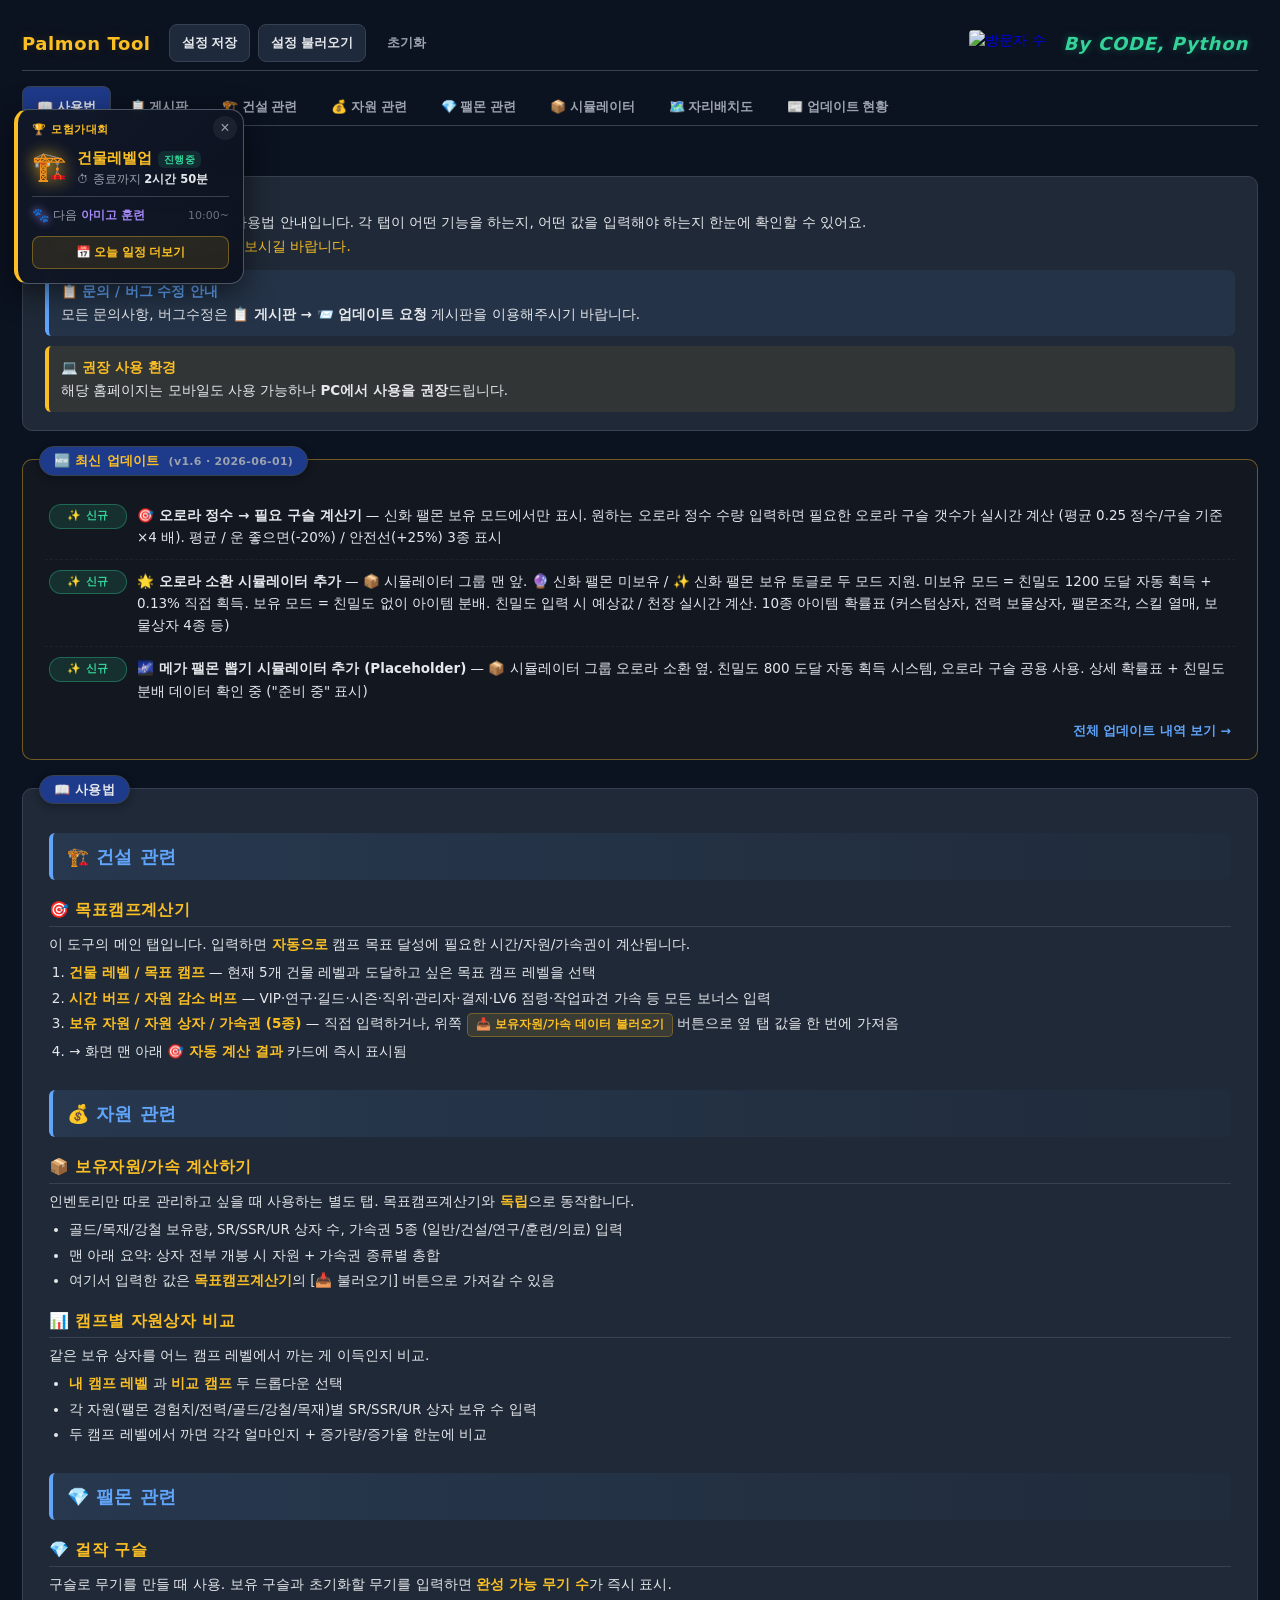
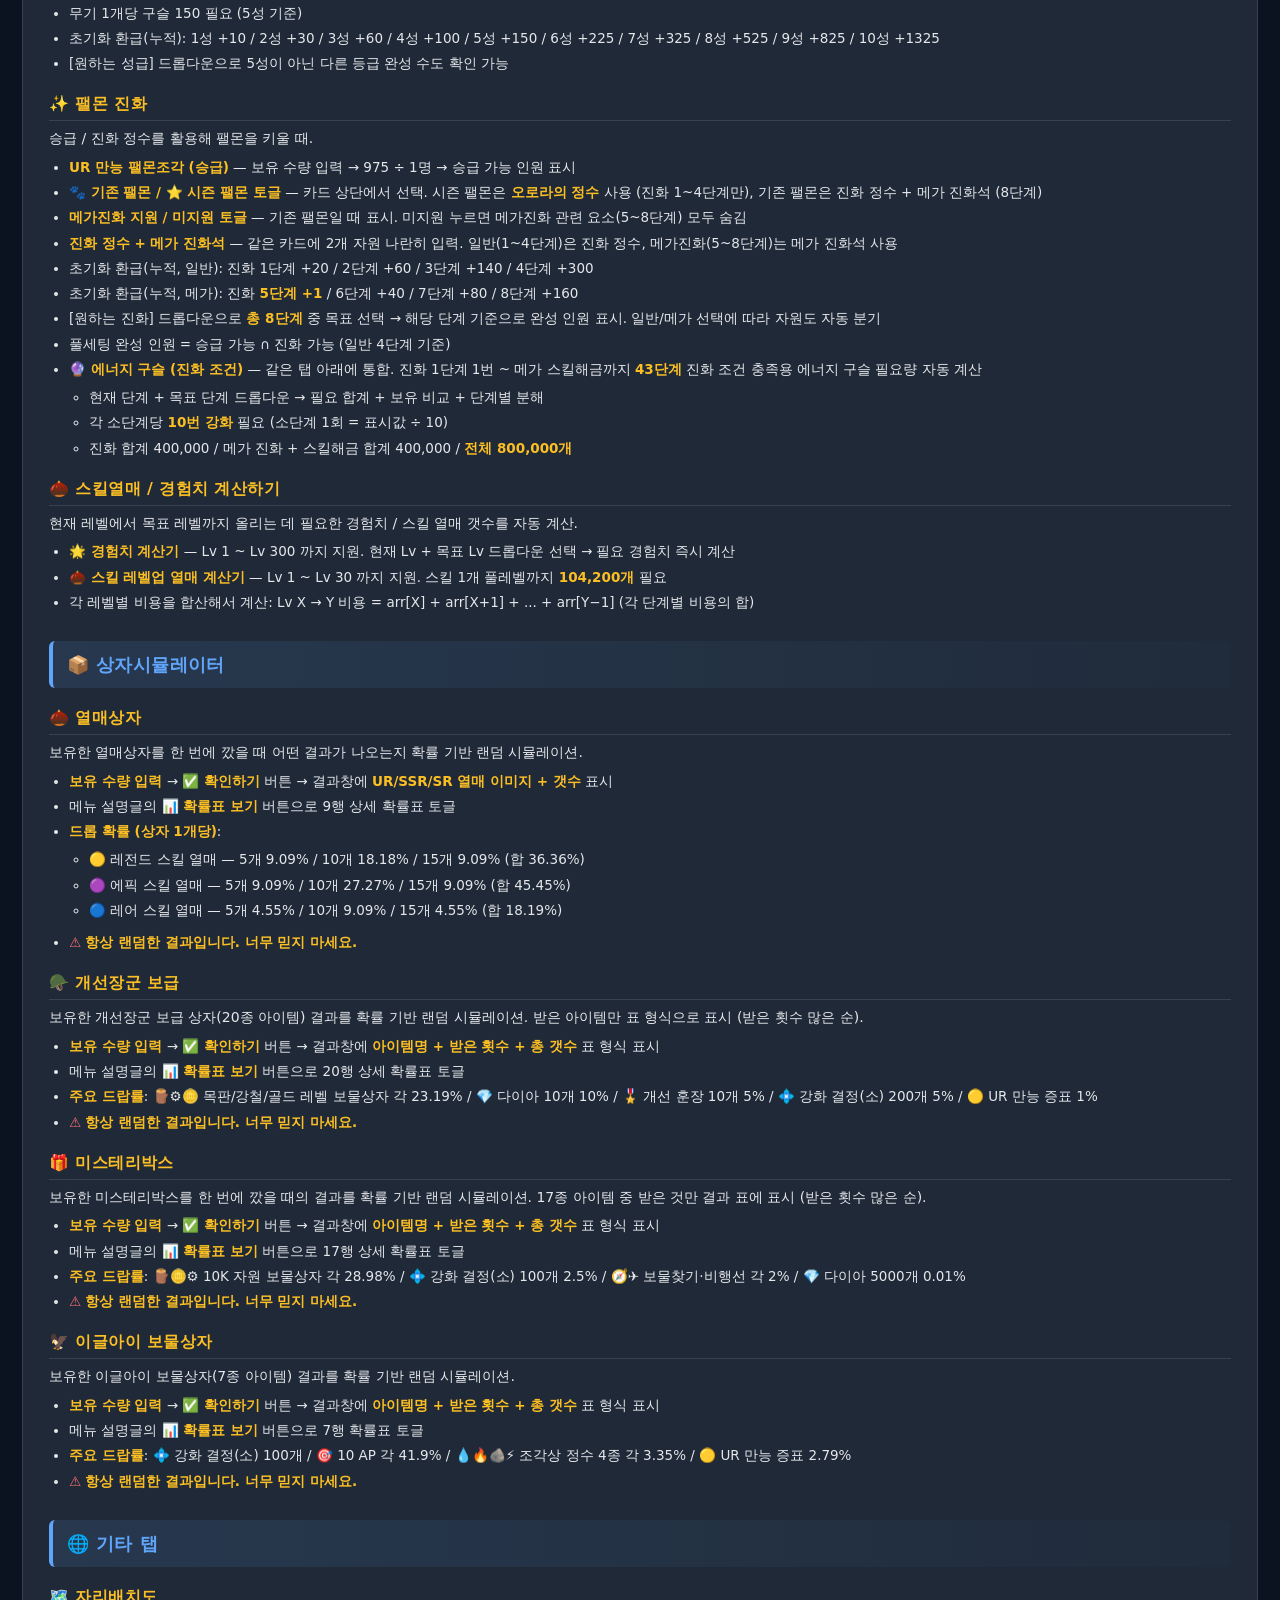
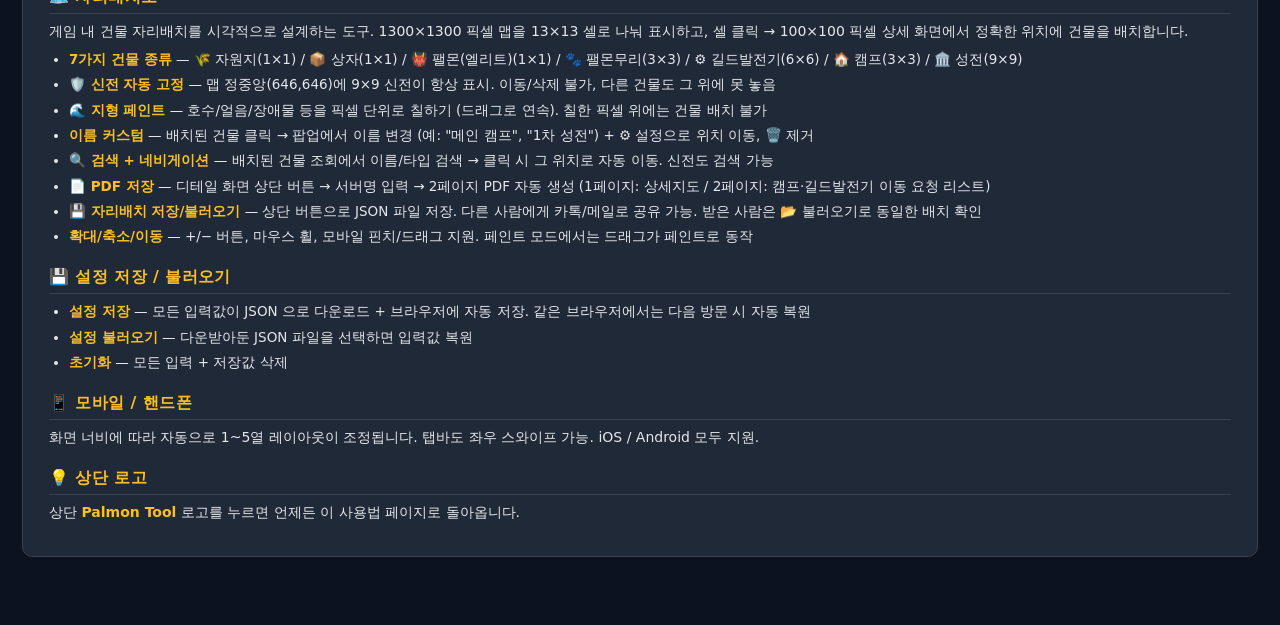
==== commit d425e538: "Add files via upload" ====
--- a/index.html
+++ b/index.html
@@ -18,7 +18,7 @@
   <link rel="shortcut icon" type="image/jpeg" href="favicon.jpg?v=2" />
   <link rel="apple-touch-icon" href="favicon.jpg?v=2" />
   <link rel="apple-touch-icon-precomposed" href="favicon.jpg?v=2" />
-  <link rel="stylesheet" href="style.css?v=20260515bl" />
+  <link rel="stylesheet" href="style.css?v=20260601a" />
   <!-- 새로고침 시 사용법 탭이 깜빡이는 현상 방지 — 첫 페인트 전에 마지막 탭으로 미리 전환 -->
   <script>
     (function () {
@@ -1046,6 +1046,82 @@
           Palmon Tool의 <b>업데이트 내역</b>을 확인할 수 있는 페이지입니다.<br>
           최신 업데이트가 가장 위에 표시되며, 분류는 <span class="cl-tag cl-new">✨ 신규</span> <span class="cl-tag cl-imp">🔧 개선</span> <span class="cl-tag cl-fix">🐛 버그수정</span> 3종으로 구분됩니다.
         </p>
+      </div>
+
+      <!-- v1.6 (2026-06-01) -->
+      <div class="group changelog-entry">
+        <div class="group-title">v1.6 · 2026-06-01</div>
+
+        <div class="cl-item">
+          <span class="cl-tag cl-new">✨ 신규</span>
+          <div class="cl-text"><b>🎯 오로라 정수 → 필요 구슬 계산기</b> — 신화 팰몬 보유 모드에서만 표시. 원하는 오로라 정수 수량 입력하면 필요한 오로라 구슬 갯수가 실시간 계산 (평균 0.25 정수/구슬 기준 ×4 배). 평균 / 운 좋으면(-20%) / 안전선(+25%) 3종 표시</div>
+        </div>
+
+        <div class="cl-item">
+          <span class="cl-tag cl-new">✨ 신규</span>
+          <div class="cl-text"><b>🌟 오로라 소환 시뮬레이터 추가</b> — 📦 시뮬레이터 그룹 맨 앞. 🔮 신화 팰몬 미보유 / ✨ 신화 팰몬 보유 토글로 두 모드 지원. 미보유 모드 = 친밀도 1200 도달 자동 획득 + 0.13% 직접 획득. 보유 모드 = 친밀도 없이 아이템 분배. 친밀도 입력 시 예상값 / 천장 실시간 계산. 10종 아이템 확률표 (커스텀상자, 전력 보물상자, 팰몬조각, 스킬 열매, 보물상자 4종 등)</div>
+        </div>
+
+        <div class="cl-item">
+          <span class="cl-tag cl-new">✨ 신규</span>
+          <div class="cl-text"><b>🌌 메가 팰몬 뽑기 시뮬레이터 추가 (Placeholder)</b> — 📦 시뮬레이터 그룹 오로라 소환 옆. 친밀도 800 도달 자동 획득 시스템, 오로라 구슬 공용 사용. 상세 확률표 + 친밀도 분배 데이터 확인 중 ("준비 중" 표시)</div>
+        </div>
+
+        <div class="cl-item">
+          <span class="cl-tag cl-imp">🔧 개선</span>
+          <div class="cl-text"><b>📦 시뮬레이터 그룹명 변경</b> — "상자시뮬레이터" → "시뮬레이터" 로 단순화 (열매상자/개선장군/미스테리/이글아이뿐 아니라 오로라 소환 / 메가 팰몬 뽑기까지 포괄)</div>
+        </div>
+
+        <div class="cl-item">
+          <span class="cl-tag cl-new">✨ 신규</span>
+          <div class="cl-text"><b>🌟 경험치 만렙 290 → 300 확장</b> — Lv 291~300 데이터 10개 추가 (Lv 1→300 누적 = 9,896,157,700 ≈ 약 98억 9,615만). 드롭다운 / 기준값 카드 / 사용법 모두 300으로 업데이트</div>
+        </div>
+
+        <div class="cl-item">
+          <span class="cl-tag cl-imp">🔧 개선</span>
+          <div class="cl-text"><b>📦 자원상자 + 커스텀상자 추천 통합</b> — 별도 카드였던 "커스텀상자 추천"을 자원상자 추천 표에 통합. 자원별 행 아래에 <b>└ 커스텀 분배</b> sub-row로 표시. 커스텀상자 SR→SSR→UR 순서로 소진. 자원이 충분해서 박스 추천이 필요 없으면 카드 자체 숨김</div>
+        </div>
+
+        <div class="cl-item">
+          <span class="cl-tag cl-new">✨ 신규</span>
+          <div class="cl-text"><b>📊 한글 자릿수 표기 추가</b> — 큰 숫자 옆에 "(3억)", "(151억 5,780만)" 식으로 작게 표시. 보유자원 요약 / 캠프별 비교 / 총 필요 자원 표 + 입력칸 옆 힌트로도 자동 표시 (1만 이상부터)</div>
+        </div>
+
+        <div class="cl-item">
+          <span class="cl-tag cl-new">✨ 신규</span>
+          <div class="cl-text"><b>🎯 결과 카드 타겟 뱃지</b> — 6개 결과 카드 (걸작구슬/팰몬진화/경험치/스킬열매/에너지구슬) 에 🎯 타겟 정보 큰 황금 알약 뱃지 추가. ◆ 제목과 빅 숫자 사이 위치, 한눈에 띔</div>
+        </div>
+
+        <div class="cl-item">
+          <span class="cl-tag cl-new">✨ 신규</span>
+          <div class="cl-text"><b>🔄 양방향 이동 버튼</b> — 목표캠프계산기 ↔ 보유자원/가속 계산하기 양방향 즉시 이동 버튼 추가. 데이터 자동 import 후 탭 전환</div>
+        </div>
+
+        <div class="cl-item">
+          <span class="cl-tag cl-imp">🔧 개선</span>
+          <div class="cl-text"><b>🗺️ 자리배치도 사이드바 sticky + 접기/펼치기</b> — 우측 "건물 배치" 패널을 스크롤해도 따라오게 sticky 설정. 기본 접힌 상태 + ⚙️ 건물 배치하기 버튼으로 펼치기 가능</div>
+        </div>
+
+        <div class="cl-item">
+          <span class="cl-tag cl-new">✨ 신규</span>
+          <div class="cl-text"><b>📊 헤더 방문자 카운터 추가</b> — hits.sh 서비스로 헤더에 황금색 배지 표시 (Today / Total). 같은 IP 24시간 중복 카운트 안 됨</div>
+        </div>
+
+        <div class="cl-item">
+          <span class="cl-tag cl-imp">🔧 개선</span>
+          <div class="cl-text"><b>📖 사용법 안내 박스 추가</b> — 메뉴 설명글에 📋 게시판 → 업데이트 요청 안내 + 💻 권장 사용 환경 (PC 권장) 박스 추가</div>
+        </div>
+
+        <div class="cl-item">
+          <span class="cl-tag cl-imp">🔧 개선</span>
+          <div class="cl-text"><b>📑 메인 탭 순서 변경</b> — 자원 관련 ↔ 팰몬 관련 순서 변경 (건설 → 자원 → 팰몬 → 시뮬레이터). 사용법 페이지 안내도 동일하게 정렬</div>
+        </div>
+
+        <div class="cl-item">
+          <span class="cl-tag cl-imp">🔧 개선</span>
+          <div class="cl-text"><b>🔮 메가진화 단계명 통일</b> — 진화 정수 카드의 5~8단계를 "메가진화 5~8단계" 로 명칭 통일. 에너지 구슬 단계도 "메가 진화 X단계 Y번" → "메가진화 5~8단계 N번" 으로 변경</div>
+        </div>
+
       </div>
 
       <!-- v1.5 (2026-05-15) -->
@@ -1724,6 +1800,6 @@
   <div id="event-banner" class="event-banner" role="status" aria-live="polite"></div>
   <button id="event-banner-reopen" class="event-banner-reopen" type="button" title="모험가대회 보기" style="display:none;">🏆</button>
 
-  <script src="app.js?v=20260515bl"></script>
+  <script src="app.js?v=20260601a"></script>
 </body>
 </html>
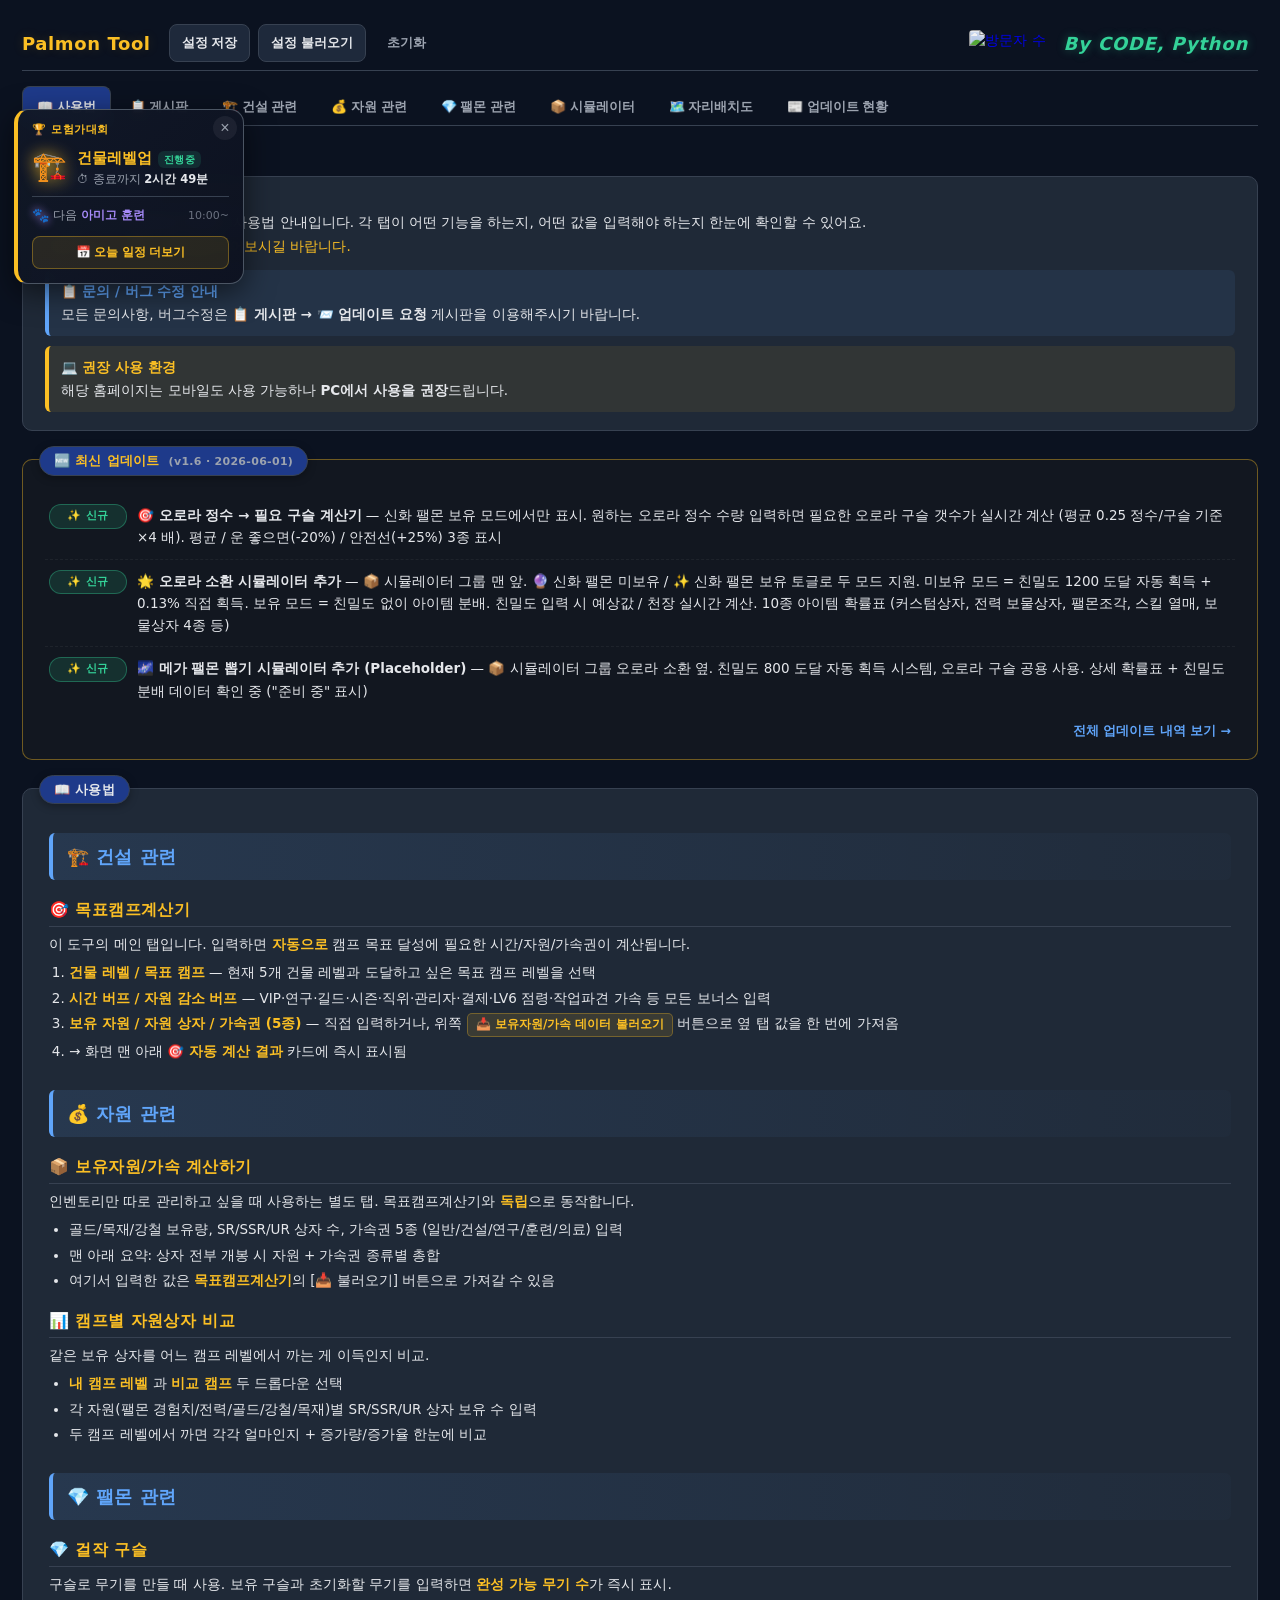
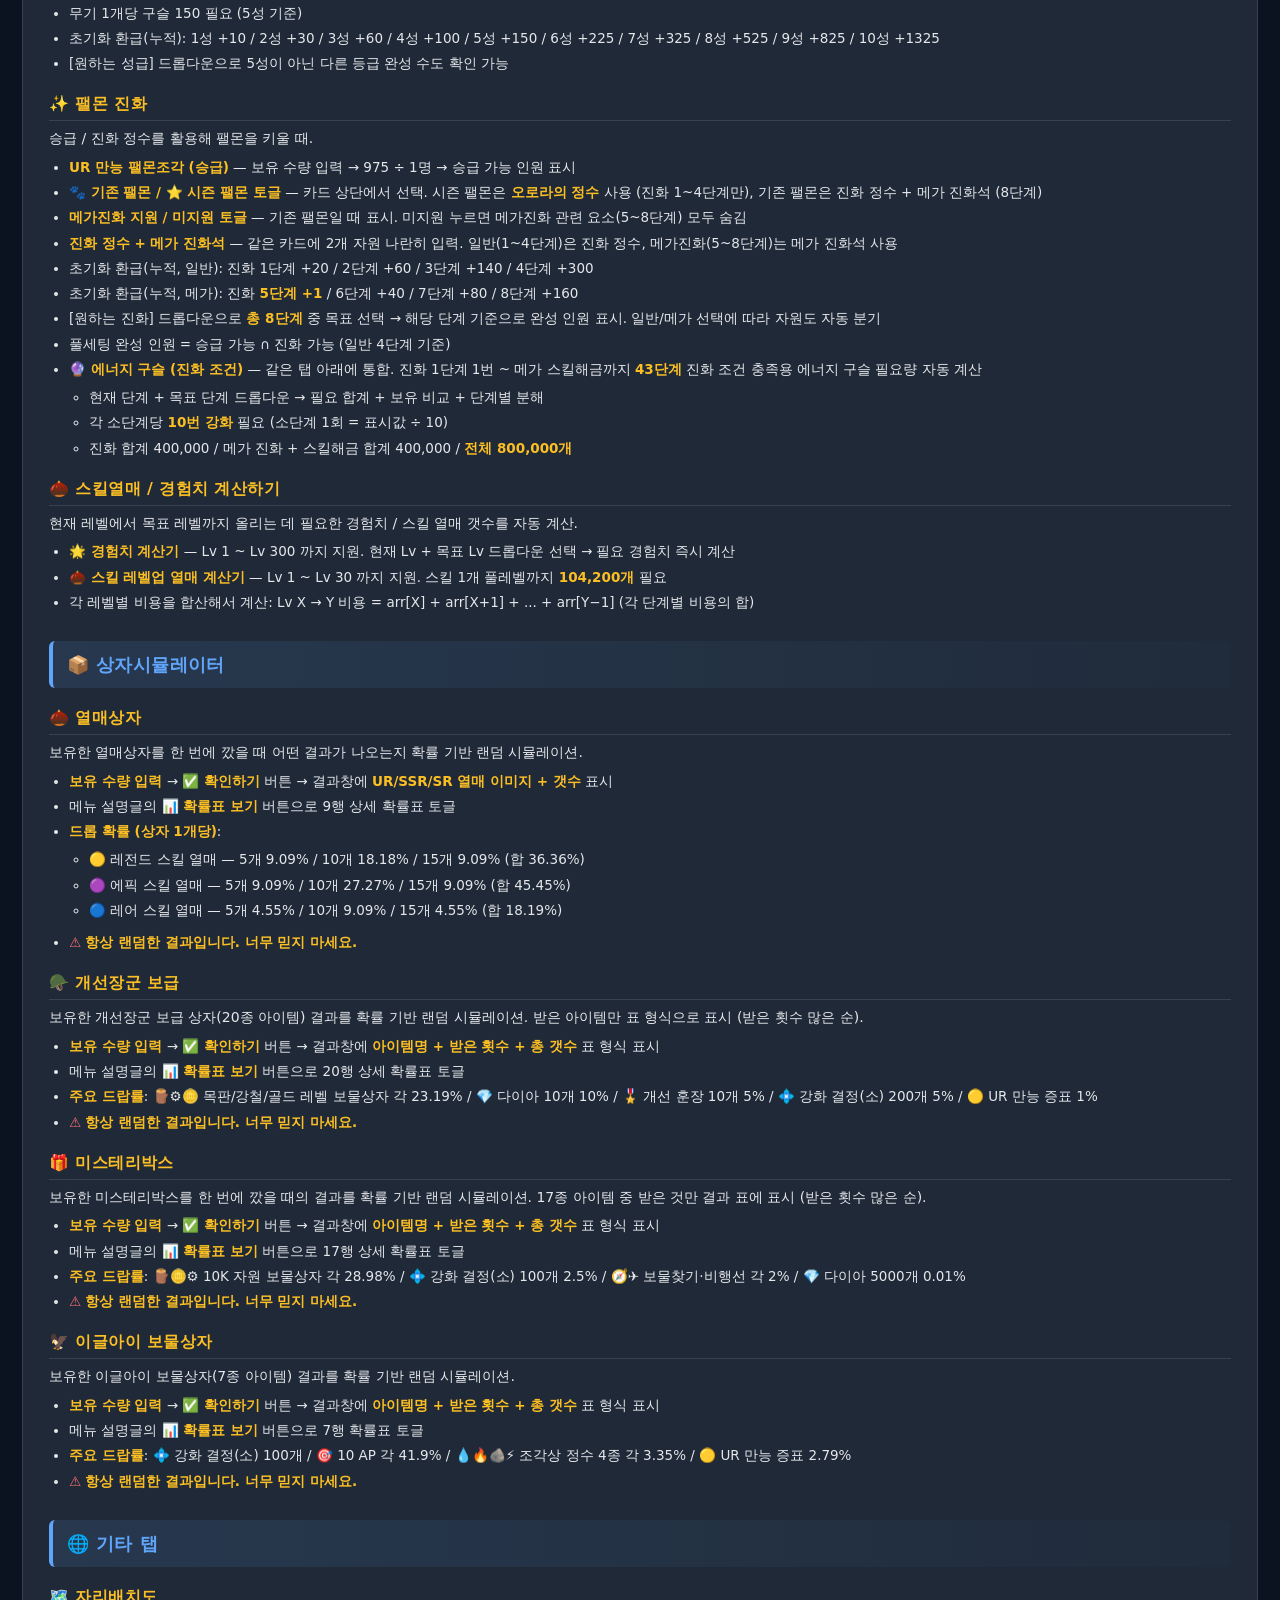
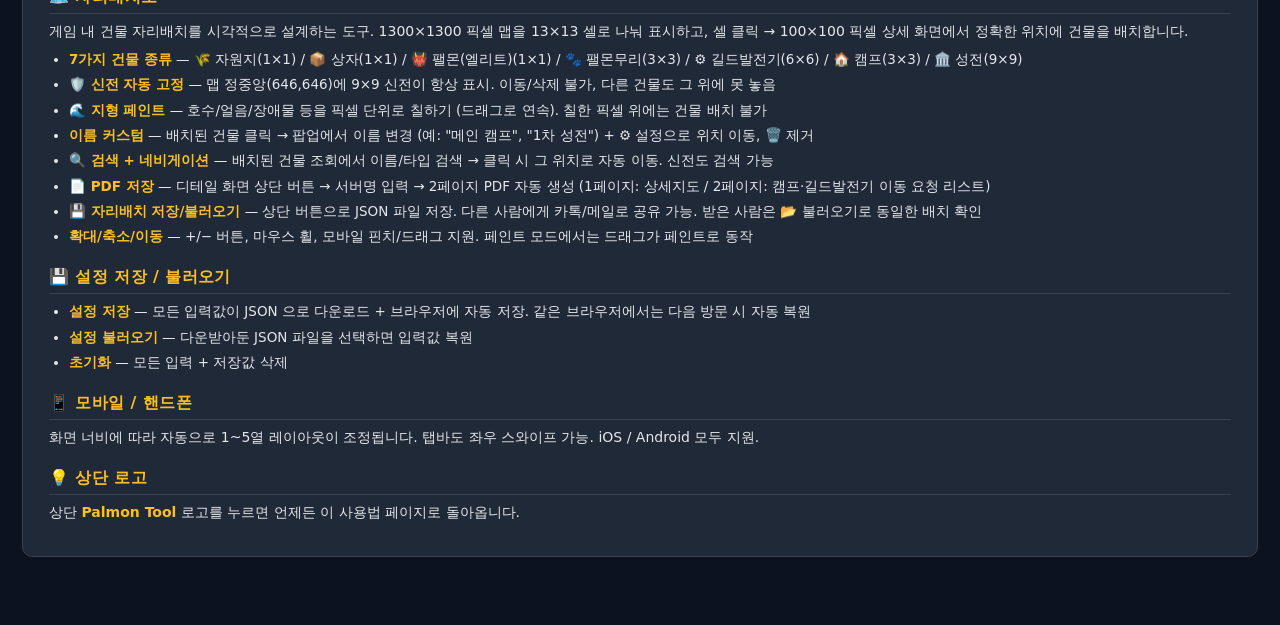
==== commit fbffa018: "Add files via upload" ====
--- a/index.html
+++ b/index.html
@@ -577,7 +577,7 @@
 
           <div class="form-row">
             <label>보유 오로라 구슬</label>
-            <input type="number" id="summon-count" min="0" value="100" inputmode="numeric">
+            <input type="number" id="summon-count" min="0" value="0" inputmode="numeric">
           </div>
           <div class="form-row" id="summon-intimacy-row">
             <label>현재 친밀도</label>
@@ -596,7 +596,7 @@
             <div style="color:var(--purple);font-weight:700;font-size:13px;margin-bottom:8px;">🎯 오로라 정수 → 필요 구슬 계산기</div>
             <div class="form-row" style="margin-top:6px;">
               <label>원하는 오로라 정수</label>
-              <input type="number" id="summon-aurora-target" min="0" value="1000" inputmode="numeric">
+              <input type="number" id="summon-aurora-target" min="0" value="0" inputmode="numeric">
             </div>
             <div id="summon-aurora-result" style="margin-top:8px;padding:12px 14px;background:rgba(167,139,250,0.1);border:1px solid rgba(167,139,250,0.4);border-radius:8px;text-align:center;">
               <div style="font-size:11px;color:var(--text-dim);">필요 오로라 구슬 (평균)</div>
@@ -1014,6 +1014,90 @@
             <p class="txt-dim" style="font-size:12px;margin:0;">총 7종 — 강화 결정(소) / 10 AP가 가장 흔하고 조각상 정수 4종 + UR 증표가 희귀 아이템</p>
           </div>
         </div>
+      </div>
+
+    </div>
+
+    <!-- ════════════════════════════════════════════════════ -->
+    <!-- TAB: 🃏 블랙잭 계산기                                  -->
+    <!-- ════════════════════════════════════════════════════ -->
+    <div class="tab-panel" id="t-blackjack">
+
+      <div class="group menu-intro">
+        <div class="group-title">📝 메뉴 설명글</div>
+        <p>
+          🃏 <b>블랙잭 계산기</b> — 블랙카드를 사용해 포인트를 얻는 미니게임 계산기입니다.<br>
+          📌 카드값: <b>J=10, Q=10, K=10, A=11</b>, 숫자카드는 숫자 그대로.<br>
+          📌 베팅 비용 — <b>일반 모드</b>: 1라운드당 블랙카드 <b>1장</b> / <b>10배 모드</b>: 1라운드당 블랙카드 <b>10장</b>
+        </p>
+        <div style="margin-top:10px;">
+          <button type="button" id="blackjack-info-toggle" class="btn">📊 점수 배수표 보기</button>
+        </div>
+        <div id="blackjack-info-table" style="display:none;margin-top:14px;">
+          <div class="tbl-wrap"><table class="tbl">
+            <thead><tr>
+              <th style="text-align:left;">점수 구간</th>
+              <th>배수</th>
+              <th>일반 획득</th>
+              <th>10배 획득</th>
+            </tr></thead>
+            <tbody>
+              <tr><td><b>0 ~ 20점</b></td><td class="value">×1</td><td class="value blue">200</td><td class="value blue">2,000</td></tr>
+              <tr><td><b>21 ~ 35점</b></td><td class="value">×2</td><td class="value blue">400</td><td class="value blue">4,000</td></tr>
+              <tr><td><b>36 ~ 45점</b></td><td class="value">×3</td><td class="value amber">600</td><td class="value amber">6,000</td></tr>
+              <tr><td><b>46 ~ 54점</b></td><td class="value">×5</td><td class="value amber"><b>1,000</b></td><td class="value amber"><b>10,000</b></td></tr>
+            </tbody>
+          </table></div>
+          <p class="txt-dim" style="font-size:12px;margin-top:10px;">
+            📌 베팅은 <b>200 고정</b>이며, 점수 구간에 따른 배수가 적용됩니다. 10배 모드는 일반 모드의 정확히 10배 획득.
+          </p>
+        </div>
+        <p style="margin-top:14px;padding:10px 12px;background:rgba(248,113,113,0.1);border-left:4px solid var(--red);border-radius:6px;font-size:13px;line-height:1.6;color:var(--red);">
+          ⚠️ <b>점수는 매번 랜덤입니다.</b> 계산기는 최소(매번 ×1) / 최대(매번 ×5) 범위로 알려드려요.
+        </p>
+      </div>
+
+      <!-- 공통: 모드 토글 -->
+      <div class="group">
+        <div class="group-title">🎴 모드 선택</div>
+        <div class="palmon-type-toggle" id="blackjack-mode-toggle">
+          <button type="button" class="ptype-btn active" data-bj-mode="x1">🎯 일반 (1라운드=1장)</button>
+          <button type="button" class="ptype-btn" data-bj-mode="x10">💎 10배 (1라운드=10장)</button>
+        </div>
+      </div>
+
+      <!-- 🎯 기능 1 + 🎲 기능 2 -->
+      <div class="grid-2">
+
+        <!-- 🎯 목표 포인트 → 필요 카드 -->
+        <div class="group">
+          <div class="group-title">🎯 목표 포인트 → 필요 블랙카드</div>
+          <img src="blackcard.png" alt="블랙카드" class="bead-img" style="max-width:120px;" onerror="this.style.display='none'">
+          <div class="form-row">
+            <label>목표 포인트</label>
+            <input type="number" id="bj-target-point" min="0" value="0" inputmode="numeric" placeholder="예) 10000">
+          </div>
+          <div class="form-row">
+            <label>보유 블랙카드</label>
+            <input type="number" id="bj-owned-card" min="0" value="0" inputmode="numeric">
+          </div>
+          <button type="button" id="bj-calc-target-btn" class="btn btn-primary" style="margin-top:14px;width:100%;">✅ 계산하기</button>
+          <div id="bj-target-result" style="margin-top:14px;"></div>
+        </div>
+
+        <!-- 🎲 카드 사용 → 예상 포인트 -->
+        <div class="group">
+          <div class="group-title">🎲 사용할 카드 → 예상 포인트</div>
+          <img src="blackcard.png" alt="블랙카드" class="bead-img" style="max-width:120px;" onerror="this.style.display='none'">
+          <div class="form-row">
+            <label>사용할 블랙카드</label>
+            <input type="number" id="bj-use-card" min="0" value="0" inputmode="numeric">
+          </div>
+          <button type="button" id="bj-calc-range-btn" class="btn btn-primary" style="margin-top:14px;width:100%;">✅ 범위 계산</button>
+          <div id="bj-range-result" style="margin-top:14px;"></div>
+          <div class="hint" style="margin-top:10px;">10배 모드는 카드 수가 <b>10의 배수</b>여야 합니다 (10장당 1라운드).</div>
+        </div>
+
       </div>
 
     </div>
@@ -1800,6 +1884,6 @@
   <div id="event-banner" class="event-banner" role="status" aria-live="polite"></div>
   <button id="event-banner-reopen" class="event-banner-reopen" type="button" title="모험가대회 보기" style="display:none;">🏆</button>
 
-  <script src="app.js?v=20260601a"></script>
+  <script src="app.js?v=20260608b"></script>
 </body>
 </html>
--- a/style.css
+++ b/style.css
@@ -535,6 +535,40 @@
   border-color: var(--purple);
   color: #c4b5fd;
   font-weight: 700;
+}
+
+/* ───── 신화 팰몬 미보유/보유 토글 (#summon-card 전용 색상 오버라이드) ───── */
+/* 비활성 상태: 흐릿하게 (선택 안된 게 명확히 보이도록) */
+#summon-card .palmon-type-toggle .ptype-btn {
+  background: rgba(255,255,255,0.02);
+  border-color: #232b36;
+  color: #6b7280;
+  opacity: 0.78;
+}
+#summon-card .palmon-type-toggle .ptype-btn:hover:not(.active) {
+  opacity: 1;
+  border-color: var(--border-strong);
+  color: var(--text);
+}
+
+/* 활성: 미보유 = 파란색(🔮) - 꽉 채워서 클릭한 게 명확히 보이게 */
+#summon-card .palmon-type-toggle .ptype-btn[data-summon-type="not-owned"].active {
+  background: linear-gradient(180deg, #1e3a8a 0%, #1e40af 100%);
+  border-color: #60a5fa;
+  color: #ffffff;
+  font-weight: 700;
+  opacity: 1;
+  box-shadow: 0 0 0 1px rgba(96,165,250,0.55), 0 0 18px rgba(96,165,250,0.35);
+}
+
+/* 활성: 보유 = 앰버(✨) - 꽉 채워서 클릭한 게 명확히 보이게 */
+#summon-card .palmon-type-toggle .ptype-btn[data-summon-type="owned"].active {
+  background: linear-gradient(180deg, #92400e 0%, #b45309 100%);
+  border-color: #fbbf24;
+  color: #ffffff;
+  font-weight: 700;
+  opacity: 1;
+  box-shadow: 0 0 0 1px rgba(251,191,36,0.55), 0 0 18px rgba(251,191,36,0.35);
 }
 
 /* 메가진화 지원 토글 */
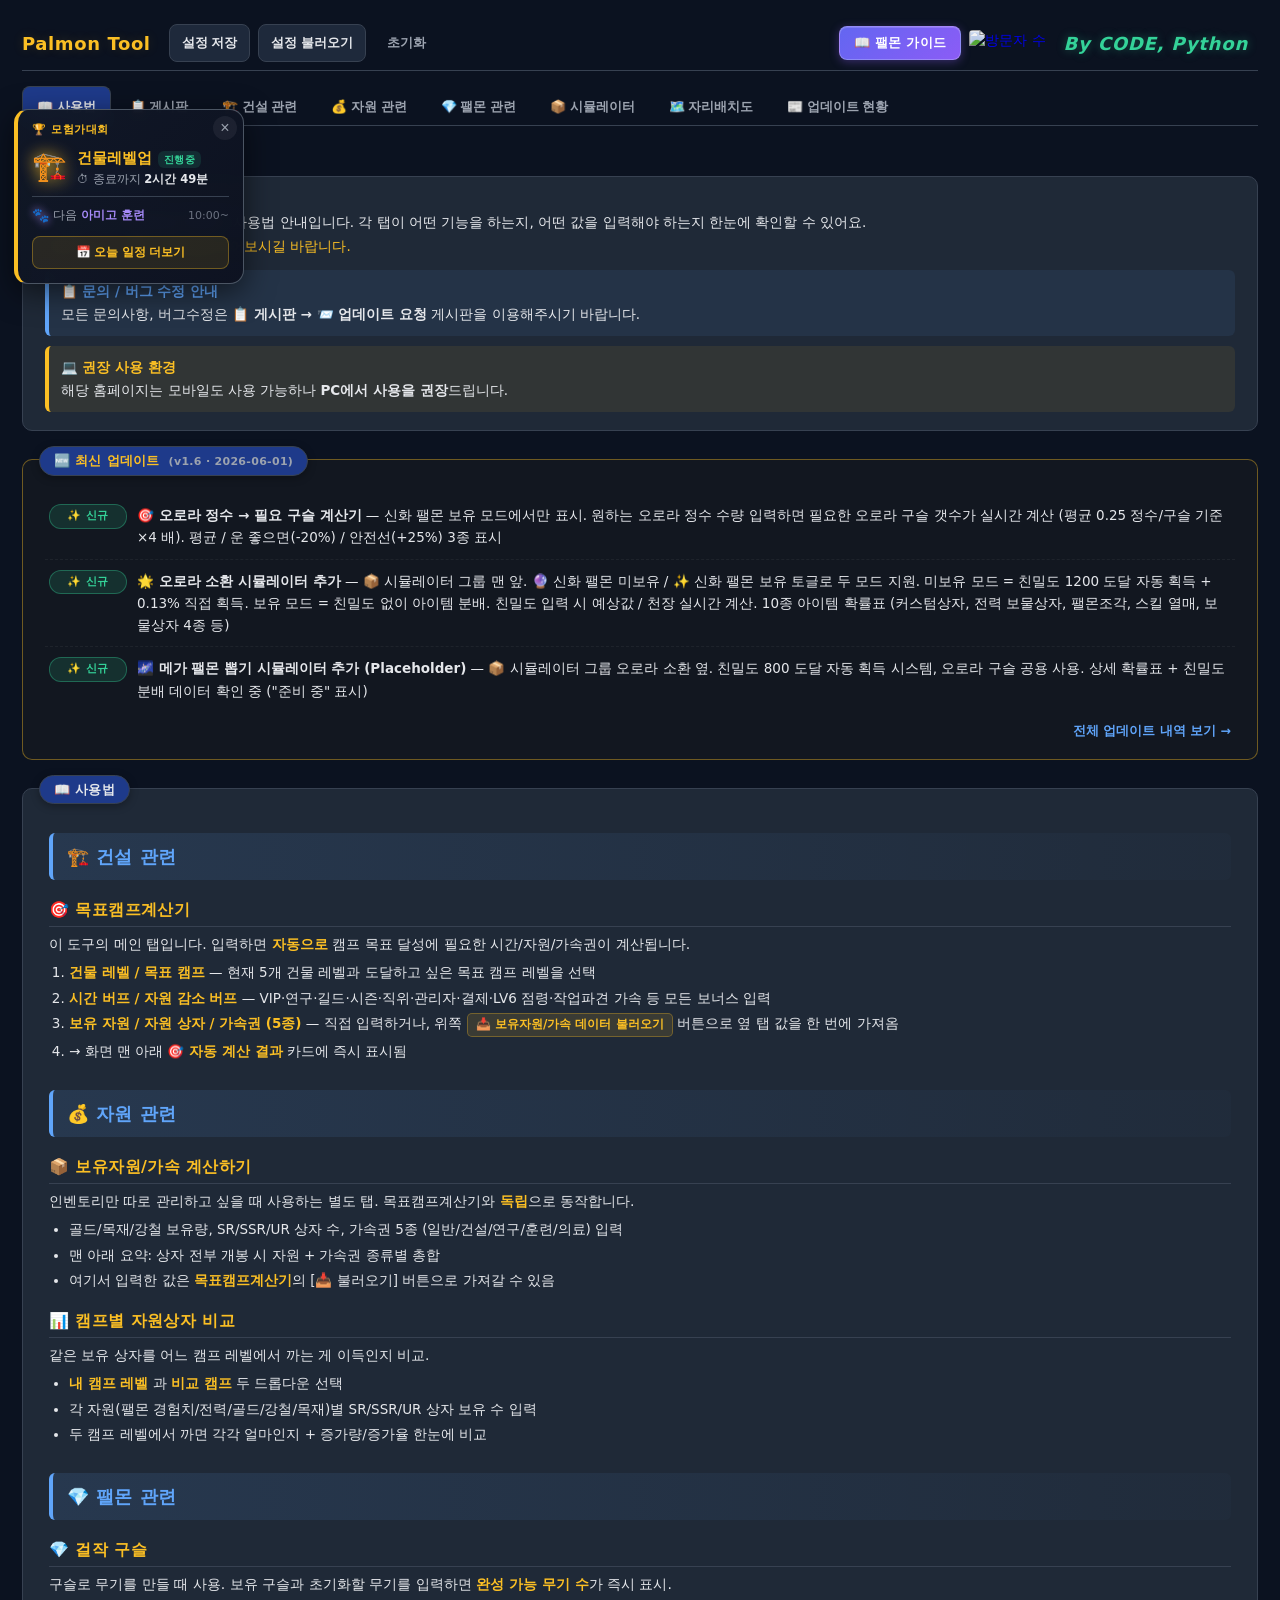
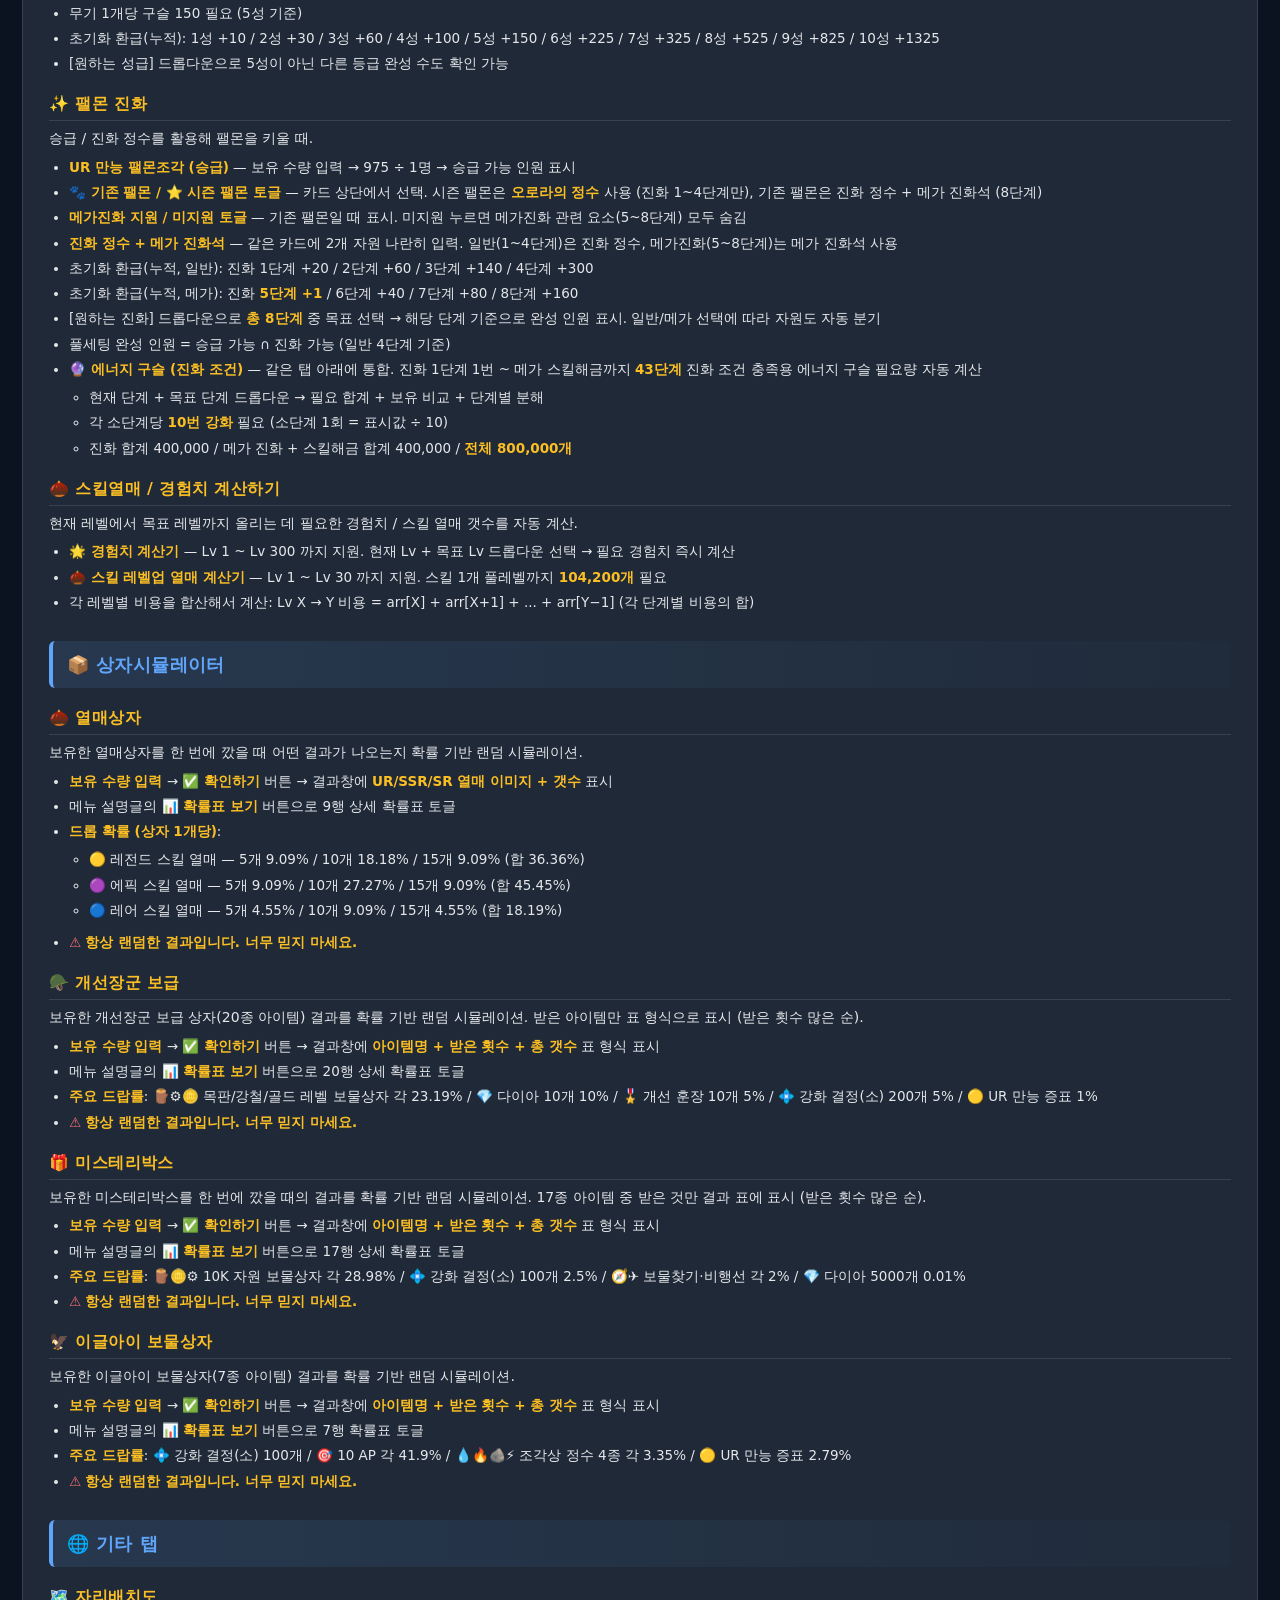
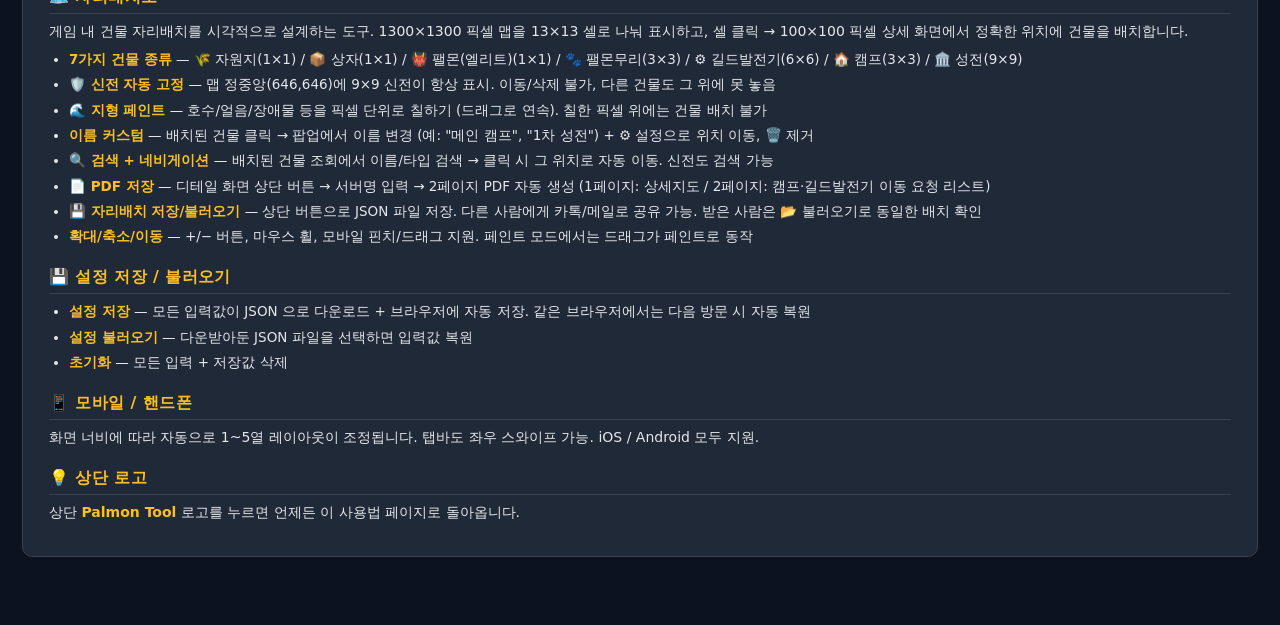
==== commit bb4c2d24: "Add 📖 팰몬 가이드 배너 (헤더 방문자 카운터 왼쪽) - palmon-survival-wiki.vercel.app 하이퍼링크 - 보라색 그라데이션 + 호버 이펙트 - 새 창(_" ====
--- a/index.html
+++ b/index.html
@@ -47,6 +47,10 @@
       <button class="btn" id="btn-load">설정 불러오기</button>
       <input type="file" id="file-load" accept=".json" hidden />
       <button class="btn btn-ghost" id="btn-reset">초기화</button>
+      <!-- 팰몬 가이드 배너 (외부 링크) -->
+      <a href="https://palmon-survival-wiki.vercel.app/" target="_blank" rel="noopener noreferrer" class="guide-badge" title="팰몬 서바이벌 위키 (새 창)">
+        📖 팰몬 가이드
+      </a>
       <!-- 방문자 카운터 (hits.sh) — 같은 IP 24시간 내 중복 카운트 안 됨 -->
       <a href="https://hits.sh" target="_blank" rel="noopener" class="hits-badge" title="방문자 수 (Today / Total)">
         <img src="https://hits.sh/longchiri.github.io/palmon-tool.svg?view=today-total&color=FBB924&labelColor=262E3A&label=%EB%B0%A9%EB%AC%B8%EC%9E%90&style=for-the-badge" alt="방문자 수" />
@@ -1026,9 +1030,11 @@
       <div class="group menu-intro">
         <div class="group-title">📝 메뉴 설명글</div>
         <p>
-          🃏 <b>블랙잭 계산기</b> — 블랙카드를 사용해 포인트를 얻는 미니게임 계산기입니다.<br>
-          📌 카드값: <b>J=10, Q=10, K=10, A=11</b>, 숫자카드는 숫자 그대로.<br>
-          📌 베팅 비용 — <b>일반 모드</b>: 1라운드당 블랙카드 <b>1장</b> / <b>10배 모드</b>: 1라운드당 블랙카드 <b>10장</b>
+          🃏 <b>블랙잭 계산기</b> — 골드카드를 사용해 카드를 뽑고 점수에 따른 코인을 획득하는 미니게임 계산기입니다.<br>
+          📌 점수: <b>A=11, 2~10=숫자값, J/Q/K=10</b><br>
+          📌 라운드당 카드 <b>3~5장</b> (3장 이상이어야 결산 가능, 한 판 내 중복 카드 없음)<br>
+          📌 비용 — <b>일반 모드</b>: 카드 1장 뽑을 때마다 <b>골드카드 1개</b> 소모 (기본 배율 ×1)<br>
+          📌 비용 — <b>10배 모드</b>: 카드 1장 뽑을 때마다 <b>골드카드 10개</b> 소모 (기본 배율 ×10)
         </p>
         <div style="margin-top:10px;">
           <button type="button" id="blackjack-info-toggle" class="btn">📊 점수 배수표 보기</button>
@@ -1038,8 +1044,8 @@
             <thead><tr>
               <th style="text-align:left;">점수 구간</th>
               <th>배수</th>
-              <th>일반 획득</th>
-              <th>10배 획득</th>
+              <th>일반 결산</th>
+              <th>10배 결산</th>
             </tr></thead>
             <tbody>
               <tr><td><b>0 ~ 20점</b></td><td class="value">×1</td><td class="value blue">200</td><td class="value blue">2,000</td></tr>
@@ -1049,11 +1055,11 @@
             </tbody>
           </table></div>
           <p class="txt-dim" style="font-size:12px;margin-top:10px;">
-            📌 베팅은 <b>200 고정</b>이며, 점수 구간에 따른 배수가 적용됩니다. 10배 모드는 일반 모드의 정확히 10배 획득.
+            📌 베팅 기본값 200 × 점수 구간 배수 = 결산 코인. 10배 모드는 모든 값이 정확히 10배.
           </p>
         </div>
-        <p style="margin-top:14px;padding:10px 12px;background:rgba(248,113,113,0.1);border-left:4px solid var(--red);border-radius:6px;font-size:13px;line-height:1.6;color:var(--red);">
-          ⚠️ <b>점수는 매번 랜덤입니다.</b> 계산기는 최소(매번 ×1) / 최대(매번 ×5) 범위로 알려드려요.
+        <p style="margin-top:14px;padding:10px 12px;background:rgba(52,211,153,0.08);border-left:4px solid var(--green);border-radius:6px;font-size:13px;line-height:1.6;color:#a7f3d0;">
+          📊 <b>최적 플레이 이론값</b>: 골드카드 1개당 평균 ≈ <b style="color:var(--green);">119 코인</b> · 최저 66.67(3장 ×1) / 최고 200(5장 ×5)
         </p>
       </div>
 
@@ -1061,43 +1067,42 @@
       <div class="group">
         <div class="group-title">🎴 모드 선택</div>
         <div class="palmon-type-toggle" id="blackjack-mode-toggle">
-          <button type="button" class="ptype-btn active" data-bj-mode="x1">🎯 일반 (1라운드=1장)</button>
-          <button type="button" class="ptype-btn" data-bj-mode="x10">💎 10배 (1라운드=10장)</button>
-        </div>
-      </div>
-
-      <!-- 🎯 기능 1 + 🎲 기능 2 -->
-      <div class="grid-2">
-
-        <!-- 🎯 목표 포인트 → 필요 카드 -->
-        <div class="group">
-          <div class="group-title">🎯 목표 포인트 → 필요 블랙카드</div>
-          <img src="blackcard.png" alt="블랙카드" class="bead-img" style="max-width:120px;" onerror="this.style.display='none'">
-          <div class="form-row">
-            <label>목표 포인트</label>
-            <input type="number" id="bj-target-point" min="0" value="0" inputmode="numeric" placeholder="예) 10000">
-          </div>
-          <div class="form-row">
-            <label>보유 블랙카드</label>
-            <input type="number" id="bj-owned-card" min="0" value="0" inputmode="numeric">
-          </div>
-          <button type="button" id="bj-calc-target-btn" class="btn btn-primary" style="margin-top:14px;width:100%;">✅ 계산하기</button>
-          <div id="bj-target-result" style="margin-top:14px;"></div>
-        </div>
-
-        <!-- 🎲 카드 사용 → 예상 포인트 -->
-        <div class="group">
-          <div class="group-title">🎲 사용할 카드 → 예상 포인트</div>
-          <img src="blackcard.png" alt="블랙카드" class="bead-img" style="max-width:120px;" onerror="this.style.display='none'">
-          <div class="form-row">
-            <label>사용할 블랙카드</label>
-            <input type="number" id="bj-use-card" min="0" value="0" inputmode="numeric">
-          </div>
-          <button type="button" id="bj-calc-range-btn" class="btn btn-primary" style="margin-top:14px;width:100%;">✅ 범위 계산</button>
-          <div id="bj-range-result" style="margin-top:14px;"></div>
-          <div class="hint" style="margin-top:10px;">10배 모드는 카드 수가 <b>10의 배수</b>여야 합니다 (10장당 1라운드).</div>
-        </div>
-
+          <button type="button" class="ptype-btn active" data-bj-mode="x1">🎯 일반 (장당 골드카드 1개)</button>
+          <button type="button" class="ptype-btn" data-bj-mode="x10">💎 10배 (장당 골드카드 10개)</button>
+        </div>
+      </div>
+
+      <!-- 🎯 매판 전략 도우미 — 실제 플레이 중 카드 뽑기 결정 -->
+      <div class="group">
+        <div class="group-title">🎯 매판 전략 도우미 (실시간 뽑기 판단)</div>
+        <p style="font-size:12.5px;color:var(--text-dim);margin-bottom:12px;line-height:1.6;">
+          실제 게임 중 <b>지금까지 뽑은 카드</b>를 입력하면, 다음 카드를 뽑아야 할지(<b class="txt-amber">계속</b>) 멈춰야 할지(<b style="color:#34d399;">결산</b>) 추천해드려요.<br>
+          📌 기준: <b>골드카드 1장당 코인</b>이 올라가면 뽑기, 내려가면 결산.
+        </p>
+
+        <div style="margin-bottom:8px;font-size:11.5px;color:var(--text-dim);">📝 뽑은 카드 추가 (눌러서 선택)</div>
+        <div class="bj-card-grid" id="bj-card-picker">
+          <button type="button" class="bj-card-btn" data-bj-face="2"  data-bj-val="2">2</button>
+          <button type="button" class="bj-card-btn" data-bj-face="3"  data-bj-val="3">3</button>
+          <button type="button" class="bj-card-btn" data-bj-face="4"  data-bj-val="4">4</button>
+          <button type="button" class="bj-card-btn" data-bj-face="5"  data-bj-val="5">5</button>
+          <button type="button" class="bj-card-btn" data-bj-face="6"  data-bj-val="6">6</button>
+          <button type="button" class="bj-card-btn" data-bj-face="7"  data-bj-val="7">7</button>
+          <button type="button" class="bj-card-btn" data-bj-face="8"  data-bj-val="8">8</button>
+          <button type="button" class="bj-card-btn" data-bj-face="9"  data-bj-val="9">9</button>
+          <button type="button" class="bj-card-btn" data-bj-face="10" data-bj-val="10">10</button>
+          <button type="button" class="bj-card-btn" data-bj-face="J"  data-bj-val="10">J</button>
+          <button type="button" class="bj-card-btn" data-bj-face="Q"  data-bj-val="10">Q</button>
+          <button type="button" class="bj-card-btn" data-bj-face="K"  data-bj-val="10">K</button>
+          <button type="button" class="bj-card-btn" data-bj-face="A"  data-bj-val="11">A</button>
+        </div>
+
+        <div id="bj-hand-display" style="margin-top:10px;"></div>
+        <div id="bj-decision-result" style="margin-top:12px;"></div>
+
+        <div style="margin-top:12px;display:flex;gap:8px;">
+          <button type="button" id="bj-reset-hand" class="btn" style="flex:1;">🔄 새 판 시작 (초기화)</button>
+        </div>
       </div>
 
     </div>
--- a/style.css
+++ b/style.css
@@ -569,6 +569,100 @@
   font-weight: 700;
   opacity: 1;
   box-shadow: 0 0 0 1px rgba(251,191,36,0.55), 0 0 18px rgba(251,191,36,0.35);
+}
+
+/* ───── 블랙잭 모드 토글 ───── */
+#blackjack-mode-toggle .ptype-btn {
+  background: rgba(255,255,255,0.02);
+  border-color: #232b36;
+  color: #6b7280;
+  opacity: 0.78;
+}
+#blackjack-mode-toggle .ptype-btn:hover:not(.active) {
+  opacity: 1;
+  border-color: var(--border-strong);
+  color: var(--text);
+}
+/* 활성: 일반 모드 = 그린 */
+#blackjack-mode-toggle .ptype-btn[data-bj-mode="x1"].active {
+  background: linear-gradient(180deg, #065f46 0%, #047857 100%);
+  border-color: #34d399;
+  color: #ffffff;
+  font-weight: 700;
+  opacity: 1;
+  box-shadow: 0 0 0 1px rgba(52,211,153,0.55), 0 0 18px rgba(52,211,153,0.35);
+}
+/* 활성: 10배 모드 = 앰버 (프리미엄 느낌) */
+#blackjack-mode-toggle .ptype-btn[data-bj-mode="x10"].active {
+  background: linear-gradient(180deg, #92400e 0%, #b45309 100%);
+  border-color: #fbbf24;
+  color: #ffffff;
+  font-weight: 700;
+  opacity: 1;
+  box-shadow: 0 0 0 1px rgba(251,191,36,0.55), 0 0 18px rgba(251,191,36,0.35);
+}
+
+/* ───── 블랙잭 전략 도우미: 카드 그리드 ───── */
+.bj-card-grid {
+  display: grid;
+  grid-template-columns: repeat(13, 1fr);
+  gap: 4px;
+  margin-bottom: 10px;
+}
+@media (max-width: 639px) {
+  .bj-card-grid { grid-template-columns: repeat(7, 1fr); }
+}
+.bj-card-btn {
+  background: rgba(255,255,255,0.04);
+  border: 1px solid var(--border);
+  border-radius: 7px;
+  padding: 10px 0;
+  color: var(--text);
+  font-size: 14px;
+  font-weight: 800;
+  cursor: pointer;
+  font-family: inherit;
+  transition: all 0.12s ease;
+}
+.bj-card-btn:hover {
+  background: rgba(167,139,250,0.18);
+  border-color: var(--purple);
+  transform: translateY(-1px);
+}
+.bj-card-btn:disabled {
+  opacity: 0.35;
+  cursor: not-allowed;
+  transform: none;
+}
+.bj-card-btn[data-face="A"] { color: #fbbf24; }
+.bj-card-btn[data-face="K"],
+.bj-card-btn[data-face="Q"],
+.bj-card-btn[data-face="J"] { color: #c4b5fd; }
+
+.bj-hand-chip {
+  display: inline-flex;
+  align-items: center;
+  background: rgba(96,165,250,0.16);
+  border: 1px solid var(--blue);
+  color: var(--text);
+  padding: 5px 11px;
+  margin: 0 5px 5px 0;
+  border-radius: 7px;
+  font-weight: 800;
+  font-size: 13.5px;
+  cursor: pointer;
+  font-family: inherit;
+  transition: all 0.12s;
+}
+.bj-hand-chip:hover {
+  background: rgba(248,113,113,0.22);
+  border-color: var(--red);
+}
+.bj-hand-chip::after {
+  content: " ×";
+  margin-left: 4px;
+  font-size: 11px;
+  opacity: 0.7;
 }
 
 /* 메가진화 지원 토글 */
@@ -1321,9 +1415,42 @@
   border-radius: 0 6px 6px 0;
 }
 
+/* ── 팰몬 가이드 배너 (외부 링크) ──────────────── */
+.guide-badge {
+  margin-left: auto;
+  display: inline-flex;
+  align-items: center;
+  gap: 6px;
+  padding: 6px 14px;
+  background: linear-gradient(135deg, #6366f1 0%, #8b5cf6 100%);
+  color: #ffffff;
+  text-decoration: none;
+  font-size: 13px;
+  font-weight: 800;
+  border-radius: 8px;
+  border: 1px solid rgba(255,255,255,0.25);
+  box-shadow: 0 2px 10px rgba(139,92,246,0.35), inset 0 1px 0 rgba(255,255,255,0.15);
+  letter-spacing: 0.3px;
+  white-space: nowrap;
+  flex-shrink: 0;
+  transition: all 0.15s ease;
+}
+.guide-badge:hover {
+  transform: translateY(-1px);
+  box-shadow: 0 4px 16px rgba(139,92,246,0.55), inset 0 1px 0 rgba(255,255,255,0.2);
+  background: linear-gradient(135deg, #7c3aed 0%, #a855f7 100%);
+}
+.guide-badge:active { transform: translateY(0); }
+@media (max-width: 480px) {
+  .guide-badge {
+    font-size: 11px;
+    padding: 4px 9px;
+    gap: 3px;
+  }
+}
+
 /* ── 방문자 카운터 배지 (hits.seeyoufarm.com) ──── */
 .hits-badge {
-  margin-left: auto;
   display: inline-flex;
   align-items: center;
   text-decoration: none;
